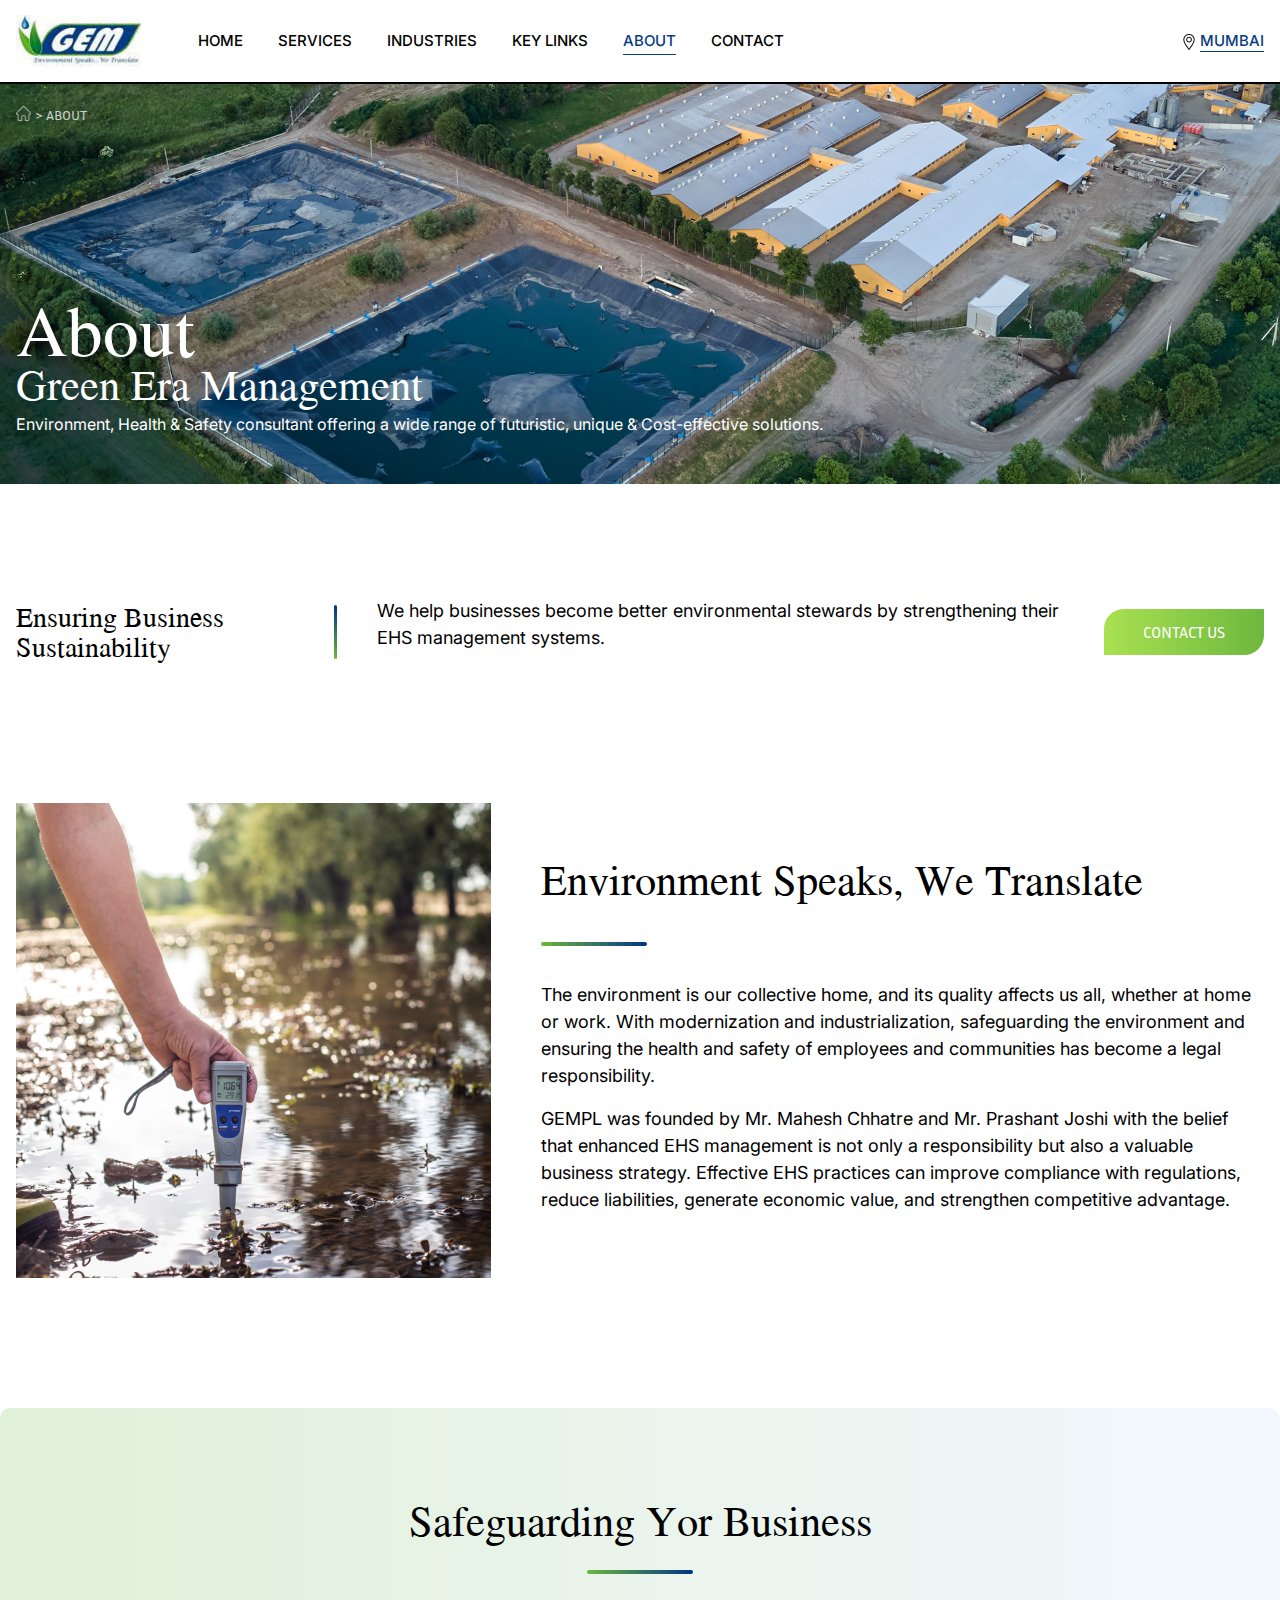
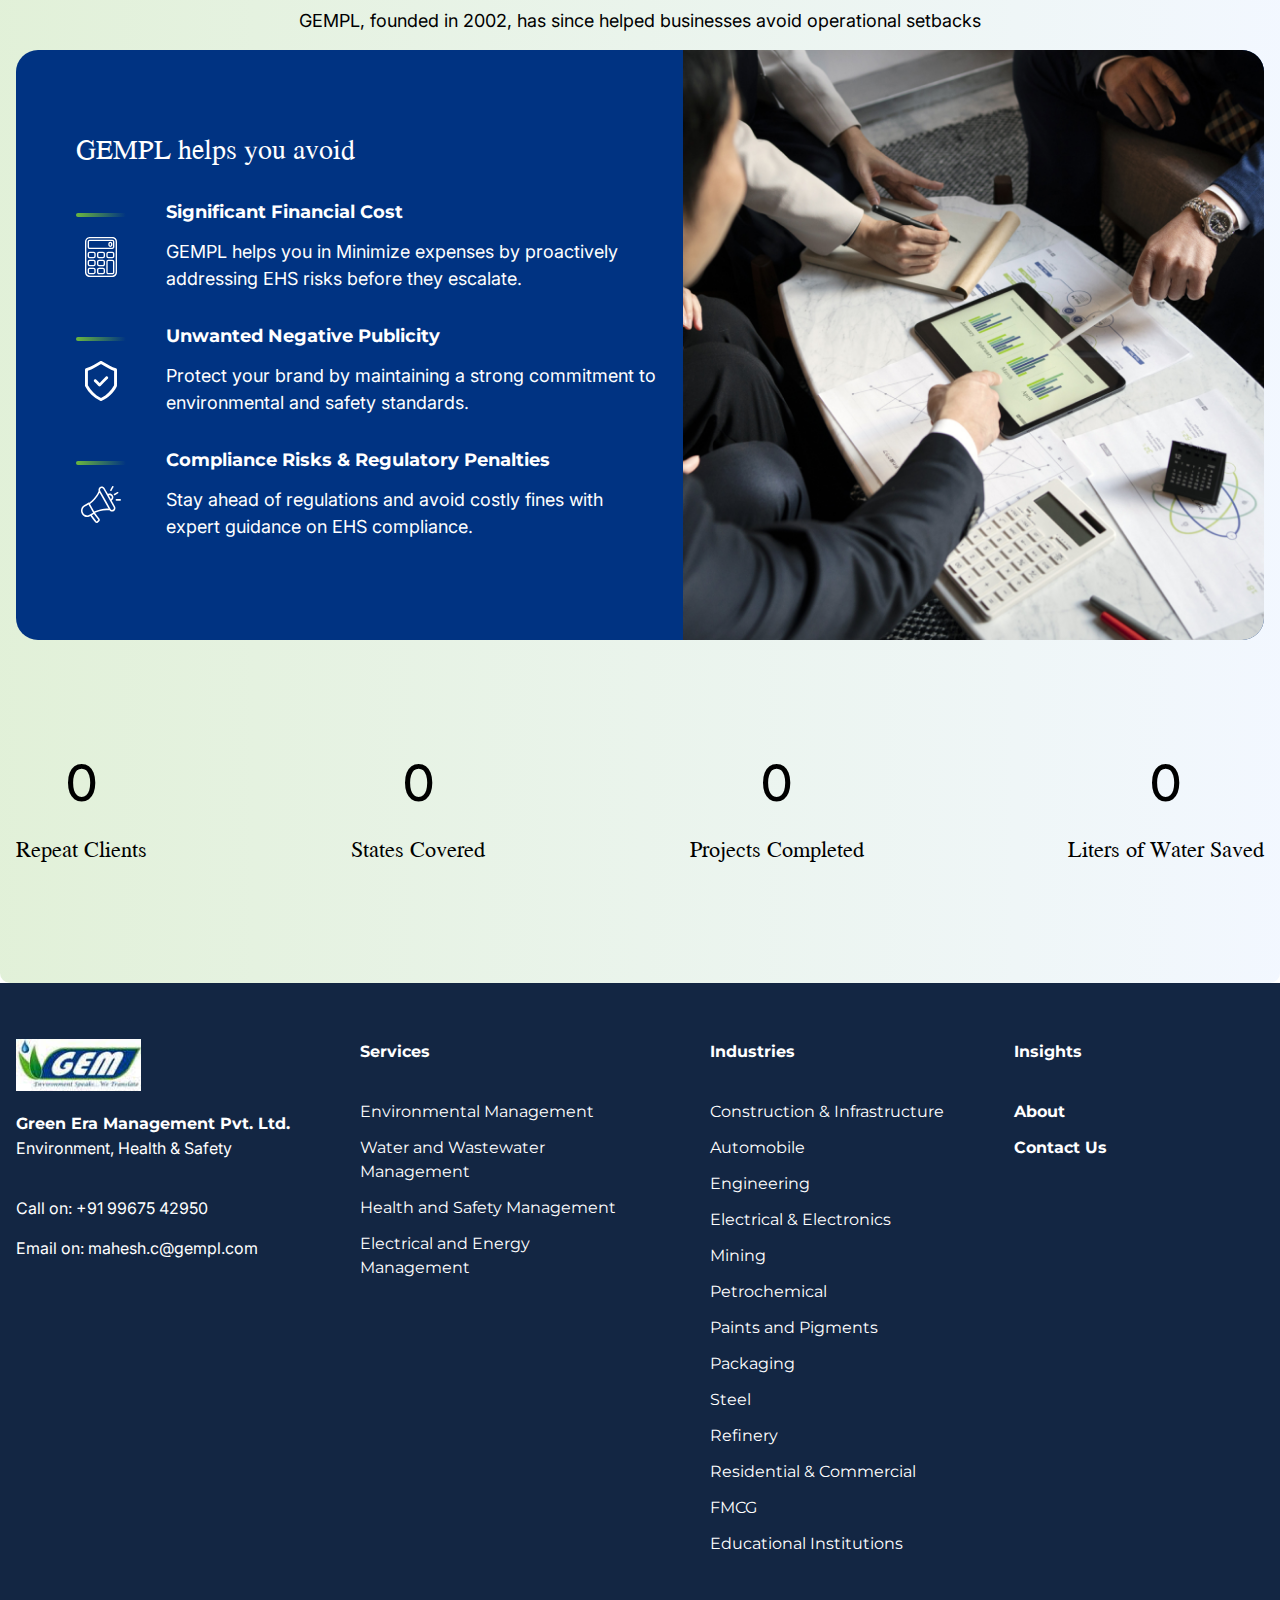
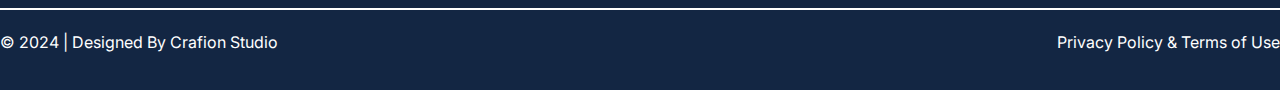
==== about.html @ e1273a6d "first commit" ====
<!DOCTYPE html>
<html lang="en">
<head>
    <meta name="google-site-verification" content="KJUlWPmfQprNJ_p4UR3BnIpyzFPjPbo4mHgj4eUk4xU" />
    <meta charset="UTF-8">
    <meta name="viewport" content="width=device-width, initial-scale=1.0">
    <title>About Us | GEM | Environment Speaks... We Translate</title>
    <link rel="icon" type="image/png" href="./img/favicon.png">
    <link rel="stylesheet" href="https://cdn.jsdelivr.net/npm/swiper@11/swiper-bundle.min.css"/>
    <link rel="preconnect" href="https://fonts.googleapis.com">
    <link rel="preconnect" href="https://fonts.gstatic.com" crossorigin>
    <link href="https://fonts.googleapis.com/css2?family=Inria+Sans:ital,wght@0,300;0,400;0,700;1,300;1,400;1,700&family=Inter:ital,opsz,wght@0,14..32,100..900;1,14..32,100..900&family=Jomolhari&display=swap" rel="stylesheet">
    <link rel="stylesheet" href="./css/main.css">
    <link rel="stylesheet" href="./css/about.css">
    <link rel="stylesheet" href="./components/css/header.css">
    <link rel="stylesheet" href="./components/css/footer.css">
    <script src="./js/header.js"></script>
    <script src="./js/footer.js"></script>
    
</head>
<body>
    <header></header>

    <main>
        <section class="banner-section">
            <div class="banner-container container">

                <div class="breadcrumbs">
                    <a href="/">
                        <div class="img-container">
                            <img src="./img/home (1) 1.svg" alt="">
                        </div>
                    </a>
                    <div>
                        <h3>> ABOUT</h3>
                    </div>
                </div>

                <div class="text-container">
                    <h1>About</h1>
                    <h2>Green Era Management</h2>
                    <p>Environment, Health & Safety consultant offering a wide range of futuristic, unique & Cost-effective solutions.</p>
                </div>
            </div>
        </section>

        <section class="ensuring-business-sustainability-section container">
            <h1>
                Ensuring Business Sustainability
            </h1>

            <div class="gradient-line-vertical"></div>

            <p>
                We help businesses become better environmental stewards by strengthening their EHS management systems.
            </p>

            <button class="btn">
                Contact Us
              </button>
        </section>

        <section class="environment-speaks-section">
            <div class="environment-speaks-container container">
                <div class="img-container">
                    <img src="./img/about-img.png" alt="">
                </div>

                <div class="text-container">
                    <h1>Environment Speaks, We Translate</h1>
                    <div class="gradient-line-horizontal"></div>
                    <div>
                        <p>The environment is our collective home, and its quality affects us all, whether at home or work. With modernization and industrialization, safeguarding the environment and ensuring the health and safety of employees and communities has become a legal responsibility.</p>
                    <p>GEMPL was founded by Mr. Mahesh Chhatre and Mr. Prashant Joshi with the belief that enhanced EHS management is not only a responsibility but also a valuable business strategy. Effective EHS practices can improve compliance with regulations, reduce liabilities, generate economic value, and strengthen competitive advantage.</p>
                    </div>
                </div>
            </div>
        </section>

        <section class="safeguarding-your-business-section">
            <div class="safeguarding-your-business-container container">
                <h1>Safeguarding Yor Business</h1>
                <div class="gradient-line-horizontal"></div>
                <p>GEMPL, founded in 2002, has since helped businesses avoid operational setbacks</p>

                <div class="inner-container">
                    <div class="left">
                        <h1>GEMPL helps you avoid</h1>

                        <ul>
                            <li>
                                <div class="icon-box">
                                    <div class="gradient-line-horizontal"></div>
                                    <div class="img-container">
                                        <img src="./img/calculator.svg" alt="">
                                    </div>
                                </div>

                                <div class="text-box">
                                    <p><b>Significant Financial Cost</b></p>
                                    <p>GEMPL helps you in Minimize expenses by proactively addressing EHS risks before they escalate.</p>
                                </div>
                            </li>

                            <li>
                                <div class="icon-box">
                                    <div class="gradient-line-horizontal"></div>
                                    <div class="img-container">
                                        <img src="./img/protection.svg" alt="">
                                    </div>
                                </div>

                                <div class="text-box">
                                    <p><b>Unwanted Negative Publicity</b></p>
                                    <p>Protect your brand by maintaining a strong commitment to environmental and safety standards.</p>
                                </div>
                            </li>

                            <li>
                                <div class="icon-box">
                                    <div class="gradient-line-horizontal"></div>
                                    <div class="img-container">
                                        <img src="./img/announcment.svg" alt="">
                                    </div>
                                </div>

                                <div class="text-box">
                                    <p><b>Compliance Risks & Regulatory Penalties</b></p>
                                    <p>Stay ahead of regulations and avoid costly fines with expert guidance on EHS compliance.</p>
                                </div>
                            </li>
                        </ul>
                    </div>

                    <div class="right">
                        <div class="img-container">
                            <img src="./img/why 1.png" alt="">
                        </div>
                    </div>
                </div>

                <div class="info-container">
                    <div class="info-box">
                        <p class="counter" data-target="75" data-suffix="+">0</p>
                        <h1>Repeat Clients</h1>
                    </div>
                
                    <div class="info-box">
                        <p class="counter" data-target="17" data-suffix="+">0</p>
                        <h1>States Covered</h1>
                    </div>
                
                    <div class="info-box">
                        <p class="counter" data-target="200" data-suffix="+">0</p>
                        <h1>Projects Completed</h1>
                    </div>
                
                    <div class="info-box">
                        <p class="counter" data-target="1.8" data-suffix="M+">0</p>
                        <h1>Liters of Water Saved</h1>
                    </div>
                </div>
                
                
            </div>
        </section>
    </main>

    <footer></footer>

    <script src="https://cdn.jsdelivr.net/npm/swiper@11/swiper-bundle.min.js"></script>
    <script src="./js/script.js"></script>
</body>
</html>
---- css/main.css ----
@charset "UTF-8";
@import url("https://fonts.googleapis.com/css2?family=Montserrat:ital,wght@0,100;0,200;0,300;0,400;0,500;0,600;0,700;0,800;0,900;1,100;1,200;1,300;1,400;1,500;1,600;1,700;1,800;1,900&family=Poppins:ital,wght@0,100;0,200;0,300;0,400;0,500;0,600;0,700;0,800;0,900;1,100;1,200;1,300;1,400;1,500;1,600;1,700;1,800;1,900&display=swap");
* {
  margin: 0;
  padding: 0;
  box-sizing: border-box;
  font-family: "Montserrat", sans-serif;
}

html, body {
  position: relative;
  width: 100%;
  height: 100%;
}

section {
  margin-bottom: 0px !important;
}

a {
  color: #132643;
  text-decoration: none;
}

.btn {
  width: -moz-fit-content;
  width: fit-content;
  cursor: pointer;
  background-image: linear-gradient(to right, #abe252, #abe252);
  color: #132643;
  outline: 0;
  border: 0;
  border-radius: 10px;
  padding: 10px 20px;
  font-family: "Montserrat", sans-serif;
  font-weight: 500;
}
.btn a {
  color: #fff;
}

h1 {
  font-family: "Jomolhari", serif !important;
  font-weight: 400 !important;
  font-style: normal !important;
  color: #fff;
}

h2 {
  font-family: "Jomolhari", serif !important;
  font-weight: 400 !important;
  font-style: normal !important;
  color: #fff;
}

h3 {
  font-family: "Inria Sans", sans-serif !important;
  font-weight: 400 !important;
  font-style: normal !important;
  color: #fff;
}

p {
  font-family: "Inter", sans-serif !important;
  font-optical-sizing: auto !important;
  font-style: normal !important;
}

.btn {
  background-image: linear-gradient(to right, #a9e151, #6db83f) !important; /* Gradient background */
  padding: 11px 20px !important;
  border: 0px transparent !important;
  border-radius: 20px 0px 20px 0px !important;
  color: #fff !important;
  font-family: "Inria Sans", sans-serif !important;
  font-weight: 400 !important;
  font-style: normal !important;
}

.btn-2 {
  background-image: linear-gradient(to right, #276BD4, #003382) !important; /* Gradient background */
  padding: 11px 20px !important;
  border: 0px transparent !important;
  border-radius: 20px 0px 20px 0px !important;
  color: #fff !important;
  font-family: "Inria Sans", sans-serif !important;
  font-weight: 400 !important;
  font-style: normal !important;
}

.btn-2-normal {
  background-image: linear-gradient(to right, #276BD4, #003382) !important; /* Gradient background */
  padding: 11px 20px !important;
  border: 0px transparent !important;
  color: #fff !important;
  font-family: "Inria Sans", sans-serif !important;
  font-weight: 400 !important;
  font-style: normal !important;
}

.gradient-line-vertical {
  width: 5px;
  height: 54px;
  background-image: linear-gradient(to top, #6CB73E, #003382); /* Gradient background */
  border-radius: 70px;
}

.gradient-line-horizontal {
  width: 106px;
  height: 4px !important;
  background-image: linear-gradient(to right, #6CB73E, #003382) !important; /* Gradient background */
  border-radius: 70px;
}

:root {
  --bs-blue: #009ef6;
  --bs-indigo: #6610f2;
  --bs-purple: #6f42c1;
  --bs-pink: #d63384;
  --bs-red: #dc3545;
  --bs-orange: #fd7e14;
  --bs-yellow: #ffc107;
  --bs-green: #198754;
  --bs-teal: #20c997;
  --bs-cyan: #0dcaf0;
  --bs-gray: #7e8299;
  --bs-gray-dark: #3f4254;
  --bs-gray-100: #f5f8fa;
  --bs-gray-200: #eff2f5;
  --bs-gray-300: #e4e6ef;
  --bs-gray-400: #b5b5c3;
  --bs-gray-500: #a1a5b7;
  --bs-gray-600: #7e8299;
  --bs-gray-700: #5e6278;
  --bs-gray-800: #3f4254;
  --bs-gray-900: #181c32;
  --bs-white: #ffffff;
  --bs-light: #f5f8fa;
  --bs-primary: #009ef7;
  --bs-secondary: #e4e6ef;
  --bs-success: #50cd89;
  --bs-info: #7239ea;
  --bs-warning: #ffc700;
  --bs-danger: #f1416c;
  --bs-dark: #181c32;
  --bs-white-rgb: 255, 255, 255;
  --bs-light-rgb: 245, 248, 250;
  --bs-primary-rgb: 0, 158, 247;
  --bs-secondary-rgb: 228, 230, 239;
  --bs-success-rgb: 80, 205, 137;
  --bs-info-rgb: 114, 57, 234;
  --bs-warning-rgb: 255, 199, 0;
  --bs-danger-rgb: 241, 65, 108;
  --bs-dark-rgb: 24, 28, 50;
  --bs-white-rgb: 255, 255, 255;
  --bs-black-rgb: 0, 0, 0;
  --bs-body-color-rgb: 24, 28, 50;
  --bs-body-bg-rgb: 255, 255, 255;
  --bs-font-sans-serif: Monseraat, sans-serif;
  --bs-font-monospace: Poppins, sans-serif;
  --bs-gradient: linear-gradient(
      180deg,
      rgba(255, 255, 255, 0.15),
      rgba(255, 255, 255, 0)
  );
  --bs-body-font-size: 1rem;
  --bs-body-font-weight: 400;
  --bs-body-line-height: 1.5;
  --bs-body-color: #090909;
  --bs-body-bg: #ffffff;
}

*,
*::before,
*::after {
  box-sizing: border-box;
}

pre {
  font-family: var(--bs-font-monospace);
}

body {
  margin: 0;
  font-family: var(--bs-font-sans-serif);
  font-size: var(--bs-body-font-size);
  font-weight: var(--bs-body-font-weight);
  line-height: var(--bs-body-line-height);
  color: var(--bs-body-color);
  text-align: var(--bs-body-text-align);
  background-color: var(--bs-body-bg);
  -webkit-text-size-adjust: 100%;
  -webkit-tap-highlight-color: rgba(0, 0, 0, 0);
}
@media screen and (max-width: 700px) {
  body {
    font-size: 0.8rem;
  }
}

@media screen and (max-width: 700px) {
  p {
    font-size: 0.8rem;
  }
}

hr {
  margin: 1rem 0;
  color: inherit;
  background-color: currentColor;
  border: 0;
  opacity: 0.25;
}

hr:not([size]) {
  height: 1px;
}

ol,
ul,
dl {
  margin-top: 0;
  margin-bottom: 0rem;
}

ol ol,
ul ul,
ol ul,
ul ol {
  margin-bottom: 0;
}

.m-0 {
  margin: 0vw !important;
}

@media screen and (max-width: 700px) {
  .m-0 {
    margin: 0vw !important;
  }
}
.m-5 {
  margin: 0.26042vw !important;
}

@media screen and (max-width: 700px) {
  .m-5 {
    margin: 0.625vw !important;
  }
}
.m-10 {
  margin: 0.52083vw !important;
}

@media screen and (max-width: 700px) {
  .m-10 {
    margin: 1.25vw !important;
  }
}
.m-15 {
  margin: 0.78125vw !important;
}

@media screen and (max-width: 700px) {
  .m-15 {
    margin: 1.875vw !important;
  }
}
.m-20 {
  margin: 1.04167vw !important;
}

@media screen and (max-width: 700px) {
  .m-20 {
    margin: 2.5vw !important;
  }
}
.m-25 {
  margin: 1.30208vw !important;
}

@media screen and (max-width: 700px) {
  .m-25 {
    margin: 3.125vw !important;
  }
}
.mt-0 {
  margin-top: 0vw !important;
}

@media screen and (max-width: 700px) {
  .mt-0 {
    margin-top: 0vw !important;
  }
}
.mt-5 {
  margin-top: 0.26042vw !important;
}

@media screen and (max-width: 700px) {
  .mt-5 {
    margin-top: 0.625vw !important;
  }
}
.mt-10 {
  margin-top: 0.52083vw !important;
}

@media screen and (max-width: 700px) {
  .mt-10 {
    margin-top: 1.25vw !important;
  }
}
.mt-15 {
  margin-top: 0.78125vw !important;
}

@media screen and (max-width: 700px) {
  .mt-15 {
    margin-top: 1.875vw !important;
  }
}
.mt-20 {
  margin-top: 1.04167vw !important;
}

@media screen and (max-width: 700px) {
  .mt-20 {
    margin-top: 2.5vw !important;
  }
}
.mt-25 {
  margin-top: 1.30208vw !important;
}

@media screen and (max-width: 700px) {
  .mt-25 {
    margin-top: 3.125vw !important;
  }
}
.mb-0 {
  margin-bottom: 0vw !important;
}

@media screen and (max-width: 700px) {
  .mb-0 {
    margin-bottom: 0vw !important;
  }
}
.mb-5 {
  margin-bottom: 0.26042vw !important;
}

@media screen and (max-width: 700px) {
  .mb-5 {
    margin-bottom: 0.625vw !important;
  }
}
.mb-10 {
  margin-bottom: 0.52083vw !important;
}

@media screen and (max-width: 700px) {
  .mb-10 {
    margin-bottom: 1.25vw !important;
  }
}
.mb-15 {
  margin-bottom: 0.78125vw !important;
}

@media screen and (max-width: 700px) {
  .mb-15 {
    margin-bottom: 1.875vw !important;
  }
}
.mb-20 {
  margin-bottom: 1.04167vw !important;
}

@media screen and (max-width: 700px) {
  .mb-20 {
    margin-bottom: 2.5vw !important;
  }
}
.mb-25 {
  margin-bottom: 1.30208vw !important;
}

@media screen and (max-width: 700px) {
  .mb-25 {
    margin-bottom: 3.125vw !important;
  }
}
.mr-0 {
  margin-right: 0vw !important;
}

@media screen and (max-width: 700px) {
  .mr-0 {
    margin-right: 0vw !important;
  }
}
.mr-5 {
  margin-right: 0.26042vw !important;
}

@media screen and (max-width: 700px) {
  .mr-5 {
    margin-right: 0.625vw !important;
  }
}
.mr-10 {
  margin-right: 0.52083vw !important;
}

@media screen and (max-width: 700px) {
  .mr-10 {
    margin-right: 1.25vw !important;
  }
}
.mr-15 {
  margin-right: 0.78125vw !important;
}

@media screen and (max-width: 700px) {
  .mr-15 {
    margin-right: 1.875vw !important;
  }
}
.mr-20 {
  margin-right: 1.04167vw !important;
}

@media screen and (max-width: 700px) {
  .mr-20 {
    margin-right: 2.5vw !important;
  }
}
.mr-25 {
  margin-right: 1.30208vw !important;
}

@media screen and (max-width: 700px) {
  .mr-25 {
    margin-right: 3.125vw !important;
  }
}
.ml-0 {
  margin-left: 0vw !important;
}

@media screen and (max-width: 700px) {
  .ml-0 {
    margin-left: 0vw !important;
  }
}
.ml-5 {
  margin-left: 0.26042vw !important;
}

@media screen and (max-width: 700px) {
  .ml-5 {
    margin-left: 0.625vw !important;
  }
}
.ml-10 {
  margin-left: 0.52083vw !important;
}

@media screen and (max-width: 700px) {
  .ml-10 {
    margin-left: 1.25vw !important;
  }
}
.ml-15 {
  margin-left: 0.78125vw !important;
}

@media screen and (max-width: 700px) {
  .ml-15 {
    margin-left: 1.875vw !important;
  }
}
.ml-20 {
  margin-left: 1.04167vw !important;
}

@media screen and (max-width: 700px) {
  .ml-20 {
    margin-left: 2.5vw !important;
  }
}
.ml-25 {
  margin-left: 1.30208vw !important;
}

@media screen and (max-width: 700px) {
  .ml-25 {
    margin-left: 3.125vw !important;
  }
}
.mx-0 {
  margin: 0vw 0vw !important;
}

@media screen and (max-width: 700px) {
  .mx-0 {
    margin: 0vw 0vw !important;
  }
}
.mx-5 {
  margin: 0 0.26042vw !important;
}

@media screen and (max-width: 700px) {
  .mx-5 {
    margin: 0vw 0.625vw !important;
  }
}
.mx-10 {
  margin: 0vw 0.52083vw !important;
}

@media screen and (max-width: 700px) {
  .mx-10 {
    margin: 0vw 1.25vw !important;
  }
}
.mx-15 {
  margin: 0vw 0.78125vw !important;
}

@media screen and (max-width: 700px) {
  .mx-15 {
    margin: 0vw 1.875vw !important;
  }
}
.mx-20 {
  margin: 0vw 1.04167vw !important;
}

@media screen and (max-width: 700px) {
  .mx-20 {
    margin: 0vw 2.5vw !important;
  }
}
.mx-25 {
  margin: 0vw 1.30208vw !important;
}

@media screen and (max-width: 700px) {
  .mx-25 {
    margin: 0vw 3.125vw !important;
  }
}
.my-0 {
  margin: 0vw 0vw !important;
}

@media screen and (max-width: 700px) {
  .my-0 {
    margin: 0vw 0vw !important;
  }
}
.my-5 {
  margin: 0.26042vw 0vw !important;
}

@media screen and (max-width: 700px) {
  .my-5 {
    margin: 0.625vw 0vw !important;
  }
}
.my-10 {
  margin: 0.52083vw 0vw !important;
}

@media screen and (max-width: 700px) {
  .my-10 {
    margin: 1.25vw 0vw !important;
  }
}
.my-15 {
  margin: 0.78125vw 0vw !important;
}

@media screen and (max-width: 700px) {
  .my-15 {
    margin: 1.875vw 0vw !important;
  }
}
.my-20 {
  margin: 1.04167vw 0vw !important;
}

@media screen and (max-width: 700px) {
  .my-20 {
    margin: 2.5vw 0vw !important;
  }
}
.my-25 {
  margin: 1.30208vw 0vw !important;
}

@media screen and (max-width: 700px) {
  .my-25 {
    margin: 3.125vw 0vw !important;
  }
}
.p-0 {
  padding: 0vw !important;
}

@media screen and (max-width: 700px) {
  .p-0 {
    padding: 0vw !important;
  }
}
.p-5 {
  padding: 0.26042vw !important;
}

@media screen and (max-width: 700px) {
  .p-5 {
    padding: 0.625vw !important;
  }
}
.p-10 {
  padding: 0.52083vw !important;
}

@media screen and (max-width: 700px) {
  .p-10 {
    padding: 1.25vw !important;
  }
}
.p-15 {
  padding: 0.78125vw !important;
}

@media screen and (max-width: 700px) {
  .p-15 {
    padding: 1.875vw !important;
  }
}
.p-20 {
  padding: 1.04167vw !important;
}

@media screen and (max-width: 700px) {
  .p-20 {
    padding: 2.5vw !important;
  }
}
.p-25 {
  padding: 1.30208vw !important;
}

@media screen and (max-width: 700px) {
  .p-25 {
    padding: 3.125vw !important;
  }
}
.pt-0 {
  padding-top: 0vw !important;
}

@media screen and (max-width: 700px) {
  .pt-0 {
    padding-top: 0vw !important;
  }
}
.pt-5 {
  padding-top: 0.26042vw !important;
}

@media screen and (max-width: 700px) {
  .pt-5 {
    padding-top: 0.625vw !important;
  }
}
.pt-10 {
  padding-top: 0.52083vw !important;
}

@media screen and (max-width: 700px) {
  .pt-10 {
    padding-top: 1.25vw !important;
  }
}
.pt-15 {
  padding-top: 0.78125vw !important;
}

@media screen and (max-width: 700px) {
  .pt-15 {
    padding-top: 1.875vw !important;
  }
}
.pt-20 {
  padding-top: 1.04167vw !important;
}

@media screen and (max-width: 700px) {
  .pt-20 {
    padding-top: 2.5vw !important;
  }
}
.pt-25 {
  padding-top: 1.30208vw !important;
}

@media screen and (max-width: 700px) {
  .pt-25 {
    padding-top: 3.125vw !important;
  }
}
.pb-0 {
  padding-bottom: 0vw !important;
}

@media screen and (max-width: 700px) {
  .pb-0 {
    padding-bottom: 0vw !important;
  }
}
.pb-5 {
  padding-bottom: 0.26042vw !important;
}

@media screen and (max-width: 700px) {
  .pb-5 {
    padding-bottom: 0.625vw !important;
  }
}
.pb-10 {
  padding-bottom: 0.52083vw !important;
}

@media screen and (max-width: 700px) {
  .pb-10 {
    padding-bottom: 1.25vw !important;
  }
}
.pb-15 {
  padding-bottom: 0.78125vw !important;
}

@media screen and (max-width: 700px) {
  .pb-15 {
    padding-bottom: 1.875vw !important;
  }
}
.pb-20 {
  padding-bottom: 1.04167vw !important;
}

@media screen and (max-width: 700px) {
  .pb-20 {
    padding-bottom: 2.5vw !important;
  }
}
.pb-25 {
  padding-bottom: 1.30208vw !important;
}

@media screen and (max-width: 700px) {
  .pb-25 {
    padding-bottom: 3.125vw !important;
  }
}
.pr-0 {
  padding-right: 0vw !important;
}

@media screen and (max-width: 700px) {
  .pr-0 {
    padding-right: 0vw !important;
  }
}
.pr-5 {
  padding-right: 0.26042vw !important;
}

@media screen and (max-width: 700px) {
  .pr-5 {
    padding-right: 0.625vw !important;
  }
}
.pr-10 {
  padding-right: 0.52083vw !important;
}

@media screen and (max-width: 700px) {
  .pr-10 {
    padding-right: 1.25vw !important;
  }
}
.pr-15 {
  padding-right: 0.78125vw !important;
}

@media screen and (max-width: 700px) {
  .pr-15 {
    padding-right: 1.875vw !important;
  }
}
.pr-20 {
  padding-right: 1.04167vw !important;
}

@media screen and (max-width: 700px) {
  .pr-20 {
    padding-right: 2.5vw !important;
  }
}
.pr-25 {
  padding-right: 1.30208vw !important;
}

@media screen and (max-width: 700px) {
  .pr-25 {
    padding-right: 3.125vw !important;
  }
}
.pl-0 {
  padding-left: 0vw !important;
}

@media screen and (max-width: 700px) {
  .pl-0 {
    padding-left: 0vw !important;
  }
}
.pl-5 {
  padding-left: 0.26042vw !important;
}

@media screen and (max-width: 700px) {
  .pl-5 {
    padding-left: 0.625vw !important;
  }
}
.pl-10 {
  padding-left: 0.52083vw !important;
}

@media screen and (max-width: 700px) {
  .pl-10 {
    padding-left: 1.25vw !important;
  }
}
.pl-15 {
  padding-left: 0.78125vw !important;
}

@media screen and (max-width: 700px) {
  .pl-15 {
    padding-left: 1.875vw !important;
  }
}
.pl-20 {
  padding-left: 1.04167vw !important;
}

@media screen and (max-width: 700px) {
  .pl-20 {
    padding-left: 2.5vw !important;
  }
}
.pl-25 {
  padding-left: 1.30208vw !important;
}

@media screen and (max-width: 700px) {
  .pl-25 {
    padding-left: 3.125vw !important;
  }
}
.px-0 {
  padding: 0vw 0vw !important;
}

@media screen and (max-width: 700px) {
  .px-0 {
    padding: 0vw 0vw !important;
  }
}
.px-5 {
  padding: 0vw 0.26042vw !important;
}

@media screen and (max-width: 700px) {
  .px-5 {
    padding: 0vw 0.625vw !important;
  }
}
.px-10 {
  padding: 0vw 0.52083vw !important;
}

@media screen and (max-width: 700px) {
  .px-10 {
    padding: 0vw 1.25vw !important;
  }
}
.px-15 {
  padding: 0vw 0.78125vw !important;
}

@media screen and (max-width: 700px) {
  .px-15 {
    padding: 0vw 1.875vw !important;
  }
}
.px-20 {
  padding: 0vw 1.04167vw !important;
}

@media screen and (max-width: 700px) {
  .px-20 {
    padding: 0vw 2.5vw !important;
  }
}
.px-25 {
  padding: 0vw 1.30208vw !important;
}

@media screen and (max-width: 700px) {
  .px-25 {
    padding: 0vw 3.125vw !important;
  }
}
.py-0 {
  padding: 0vw 0vw !important;
}

@media screen and (max-width: 700px) {
  .py-0 {
    padding: 0vw 0vw !important;
  }
}
.py-5 {
  padding: 0.26042vw 0vw !important;
}

@media screen and (max-width: 700px) {
  .py-5 {
    padding: 0.625vw 0vw !important;
  }
}
.py-10 {
  padding: 0.52083vw 0vw !important;
}

@media screen and (max-width: 700px) {
  .py-10 {
    padding: 1.25vw 0vw !important;
  }
}
.py-15 {
  padding: 0.78125vw 0vw !important;
}

@media screen and (max-width: 700px) {
  .py-15 {
    padding: 1.875vw 0vw !important;
  }
}
.py-20 {
  padding: 1.04167vw 0vw !important;
}

@media screen and (max-width: 700px) {
  .py-20 {
    padding: 2.5vw 0vw !important;
  }
}
.py-25 {
  padding: 1.30208vw 0vw !important;
}

@media screen and (max-width: 700px) {
  .py-25 {
    padding: 3.125vw 0vw !important;
  }
}
.text-bold {
  font-weight: bold;
}

h6,
.h6,
h5,
.h5,
h4,
.h4,
h3,
.h3,
h2,
.h2,
h1,
.h1 {
  font-family: "Poppins", sans-serif;
}

h1,
.h1 {
  font-family: "Poppins", sans-serif;
  font-weight: 700;
  font-size: 4.833rem;
  line-height: 80px;
}

h2,
.h2 {
  font-family: "Poppins", sans-serif;
  font-weight: 700;
  font-size: 2rem;
  line-height: 45px;
}
@media screen and (max-width: 499px) {
  h2,
  .h2 {
    font-size: 1.2rem;
    line-height: 40px;
  }
}

h3,
.h3 {
  font-size: calc(1.26rem + 0.12vw);
}

@media (min-width: 1200px) {
  h3,
  .h3 {
    font-size: 1.35rem;
  }
}
@media (max-width: 700px) {
  .rellax {
    transform: translate3d(0, 0, 0) !important;
  }
}
h4,
.h4 {
  font-size: 1.25rem;
}

h5,
.h5 {
  font-size: 1.15rem;
}

h6,
.h6 {
  font-size: 1.075rem;
}

a {
  text-decoration: none !important;
  color: black;
  cursor: pointer;
}

p {
  margin-top: 0;
  margin-bottom: 1rem;
}

th {
  text-align: inherit;
  text-align: -webkit-match-parent;
}

thead,
tbody,
tfoot,
tr,
td,
th {
  border-color: inherit;
  border-style: solid;
  border-width: 0;
}

label {
  display: inline-block;
}

.form-style-1 tr {
  display: flex;
  flex-direction: column;
  justify-content: flex-start;
  margin-top: 1.5625vw;
}

.form-style-1 tr th label {
  float: left;
}

.form-style-1 tr td input {
  margin-top: 0.26042vw;
  font-family: "Poppins", sans-serif;
  background-color: #f8f4f4;
  padding: 0.26042vw 0.26042vw;
  border: none;
  border-bottom: 0.05208vw solid black;
  outline: none;
}

.errorlist {
  list-style: none;
  color: red;
}

input,
button,
select,
optgroup,
textarea {
  margin: 0;
  font-family: inherit;
  font-size: inherit;
  line-height: inherit;
}

select {
  padding: 6.4px 6px;
  border-radius: 5px;
  background: white;
  border: 1px solid #d6d6d6;
}

textarea {
  resize: vertical;
}

fieldset {
  min-width: 0;
  padding: 0;
  margin: 0;
  border: 0;
}

legend {
  float: left;
  width: 100%;
  padding: 0;
  margin-bottom: 0.5rem;
  font-size: calc(1.275rem + 0.3vw);
  line-height: inherit;
}

@media (min-width: 1200px) {
  legend {
    font-size: 1.5rem;
  }
}
legend + * {
  clear: left;
}

.display-1 {
  font-size: calc(1.625rem + 4.5vw);
  font-weight: 600;
  line-height: 1.2;
}

@media (min-width: 1200px) {
  .display-1 {
    font-size: 5rem;
  }
}
.display-2 {
  font-size: calc(1.575rem + 3.9vw);
  font-weight: 600;
  line-height: 1.2;
}

@media (min-width: 1200px) {
  .display-2 {
    font-size: 4.5rem;
  }
}
.display-3 {
  font-size: calc(1.525rem + 3.3vw);
  font-weight: 600;
  line-height: 1.2;
}

@media (min-width: 1200px) {
  .display-3 {
    font-size: 4rem;
  }
}
.display-4 {
  font-size: calc(1.475rem + 2.7vw);
  font-weight: 600;
  line-height: 1.2;
}

@media (min-width: 1200px) {
  .display-4 {
    font-size: 3.5rem;
  }
}
.display-5 {
  font-size: calc(1.425rem + 2.1vw);
  font-weight: 600;
  line-height: 1.2;
}

@media (min-width: 1200px) {
  .display-5 {
    font-size: 3rem;
  }
}
.display-6 {
  font-size: calc(1.375rem + 1.5vw);
  font-weight: 600;
  line-height: 1.2;
}

@media (min-width: 1200px) {
  .display-6 {
    font-size: 2.5rem;
  }
}
.list-unstyled {
  padding-left: 0;
  list-style: none;
}

.list-inline {
  padding-left: 0;
  list-style: none;
}

.list-inline-item {
  display: inline-block;
}

.list-inline-item:not(:last-child) {
  margin-right: 0.5rem;
}

.initialism {
  font-size: 0.875em;
  text-transform: uppercase;
}

.blockquote {
  margin-bottom: 1rem;
  font-size: 1.25rem;
}

.blockquote > :last-child {
  margin-bottom: 0;
}

.blockquote-footer {
  margin-top: -1rem;
  margin-bottom: 1rem;
  font-size: 0.875em;
  color: #7e8299;
}

.blockquote-footer::before {
  content: "— ";
}

.img-fluid {
  max-width: 100%;
  height: auto;
}

.img-thumbnail {
  padding: 0.25rem;
  background-color: #ffffff;
  border: 1px solid #e4e6ef;
  border-radius: 0.475rem;
  box-shadow: 0 0.1rem 1rem 0.25rem rgba(0, 0, 0, 0.05);
  max-width: 100%;
  height: auto;
}

.figure {
  display: inline-block;
}

.figure-img {
  margin-bottom: 0.5rem;
  line-height: 1;
}

.figure-caption {
  font-size: 0.875em;
  color: #7e8299;
}

.initialism {
  font-size: 0.875em;
  text-transform: uppercase;
}

.blockquote {
  margin-bottom: 1rem;
  font-size: 1.25rem;
}

.blockquote > :last-child {
  margin-bottom: 0;
}

.blockquote-footer {
  margin-top: -1rem;
  margin-bottom: 1rem;
  font-size: 0.875em;
  color: #7e8299;
}

.blockquote-footer::before {
  content: "— ";
}

.img-fluid {
  max-width: 100%;
  height: auto;
}

.img-thumbnail {
  padding: 0.25rem;
  background-color: #ffffff;
  border: 1px solid #e4e6ef;
  border-radius: 0.475rem;
  box-shadow: 0 0.1rem 1rem 0.25rem rgba(0, 0, 0, 0.05);
  max-width: 100%;
  height: auto;
}

.figure {
  display: inline-block;
}

.figure-img {
  margin-bottom: 0.5rem;
  line-height: 1;
}

.figure-caption {
  font-size: 0.875em;
  color: #7e8299;
}

.container,
.container-fluid,
.container-xxl,
.container-xl,
.container-lg,
.container-md,
.container-sm {
  width: 100%;
  padding-right: var(--bs-gutter-x, 1rem);
  padding-left: var(--bs-gutter-x, 1rem);
  margin-right: auto;
  margin-left: auto;
}

@media (min-width: 576px) {
  .container-sm,
  .container {
    max-width: 740px;
  }
}
@media (min-width: 768px) {
  .container-md,
  .container-sm,
  .container {
    max-width: 980px;
  }
}
@media (min-width: 992px) {
  .container-lg,
  .container-md,
  .container-sm,
  .container {
    max-width: 1100px;
  }
}
@media (min-width: 1200px) {
  .container-xl,
  .container-lg,
  .container-md,
  .container-sm,
  .container {
    max-width: 1345px;
  }
}
@media (min-width: 1400px) {
  .container-xxl,
  .container-xl,
  .container-lg,
  .container-md,
  .container-sm,
  .container {
    max-width: 1345px;
  }
}
.row {
  --bs-gutter-x: 1rem;
  --bs-gutter-y: 0;
  display: flex;
  flex-wrap: wrap;
  margin-top: calc(-1 * var(--bs-gutter-y));
  margin-right: calc(-0.5 * var(--bs-gutter-x));
  margin-left: calc(-0.5 * var(--bs-gutter-x));
}

.row > * {
  flex-shrink: 0;
  width: 100%;
  max-width: 100%;
  padding-right: calc(var(--bs-gutter-x) * 0.5);
  padding-left: calc(var(--bs-gutter-x) * 0.5);
  margin-top: var(--bs-gutter-y);
}

.row-cols-auto > * {
  flex: 0 0 auto;
  width: auto;
}

.row-cols-1 > * {
  flex: 0 0 auto;
  width: 100%;
}

.row-cols-2 > * {
  flex: 0 0 auto;
  width: 50%;
}

.row-cols-3 > * {
  flex: 0 0 auto;
  width: 33.3333333333%;
}

.row-cols-4 > * {
  flex: 0 0 auto;
  width: 25%;
}

.row-cols-5 > * {
  flex: 0 0 auto;
  width: 20%;
}

.row-cols-6 > * {
  flex: 0 0 auto;
  width: 16.6666666667%;
}

.col {
  flex: 1 0 0%;
}

.col-auto {
  flex: 0 0 auto;
  width: auto;
}

.col-1 {
  flex: 0 0 auto;
  width: 8.33333333%;
}

.col-2 {
  flex: 0 0 auto;
  width: 16.66666667%;
}

.col-3 {
  flex: 0 0 auto;
  width: 25%;
}

.col-4 {
  flex: 0 0 auto;
  width: 33.33333333%;
}

.col-5 {
  flex: 0 0 auto;
  width: 41.66666667%;
}

.col-6 {
  flex: 0 0 auto;
  width: 50%;
}

.col-7 {
  flex: 0 0 auto;
  width: 58.33333333%;
}

.col-8 {
  flex: 0 0 auto;
  width: 66.66666667%;
}

.col-9 {
  flex: 0 0 auto;
  width: 75%;
}

.col-10 {
  flex: 0 0 auto;
  width: 83.33333333%;
}

.col-11 {
  flex: 0 0 auto;
  width: 91.66666667%;
}

.col-12 {
  flex: 0 0 auto;
  width: 100%;
}

.offset-1 {
  margin-left: 8.33333333%;
}

.offset-2 {
  margin-left: 16.66666667%;
}

.offset-3 {
  margin-left: 25%;
}

.offset-4 {
  margin-left: 33.33333333%;
}

.offset-5 {
  margin-left: 41.66666667%;
}

.offset-6 {
  margin-left: 50%;
}

.offset-7 {
  margin-left: 58.33333333%;
}

.offset-8 {
  margin-left: 66.66666667%;
}

.offset-9 {
  margin-left: 75%;
}

.offset-10 {
  margin-left: 83.33333333%;
}

.offset-11 {
  margin-left: 91.66666667%;
}

.text-primary {
  color: #cc1d21;
}

.black-border {
  border: 2px solid black;
  border-radius: 15px;
}

.cursor {
  pointer-events: none;
}

.cursor .cursor__ball--small {
  fill: red;
  top: -4px;
  right: -6px;
}

.cursor__ball {
  position: fixed;
  top: 0;
  left: 0;
  z-index: 1000;
  stroke: black;
}

@media screen and (max-width: 750px) {
  .cursor {
    display: none;
  }
}

/* The container */
@supports (-webkit-appearance: none) or (-moz-appearance: none) {
  input[type=checkbox],
  input[type=radio] {
    --active: #6E936D;
    --active-inner: #fff;
    --border: #E3E3E3;
    --border-hover: #3267e3;
    --background: #fff;
    --disabled: #f6f8ff;
    --disabled-inner: #a6b9ff;
    -webkit-appearance: none;
    -moz-appearance: none;
    height: 21px;
    outline: none;
    display: inline-block;
    vertical-align: top;
    position: relative;
    margin: 0;
    margin-right: 10px;
    cursor: pointer;
    border: 1px solid var(--bc, var(--border));
    background: var(--b, var(--background));
    transition: background 0.3s, border-color 0.3s, box-shadow 0.2s;
  }
  input[type=checkbox]:after,
  input[type=radio]:after {
    content: "";
    display: block;
    left: 0;
    top: 0;
    position: absolute;
    transition: transform var(--d-t, 0.3s) var(--d-t-e, ease), opacity var(--d-o, 0.2s);
  }
  input[type=checkbox]:checked,
  input[type=radio]:checked {
    --b: var(--active);
    --bc: var(--active);
    --d-o: 0.3s;
    --d-t: 0.6s;
    --d-t-e: cubic-bezier(0.2, 0.85, 0.32, 1.2);
  }
  input[type=checkbox]:disabled,
  input[type=radio]:disabled {
    --b: var(--disabled);
    cursor: not-allowed;
    opacity: 0.9;
  }
  input[type=checkbox]:disabled:checked,
  input[type=radio]:disabled:checked {
    --b: var(--disabled-inner);
    --bc: var(--border);
  }
  input[type=checkbox]:disabled + label,
  input[type=radio]:disabled + label {
    cursor: not-allowed;
  }
  input[type=checkbox]:focus,
  input[type=radio]:focus {
    box-shadow: 0 0 0 var(--focus);
  }
  input[type=checkbox]:not(.switch),
  input[type=radio]:not(.switch) {
    width: 21px;
  }
  input[type=checkbox]:not(.switch):after,
  input[type=radio]:not(.switch):after {
    opacity: var(--o, 0);
  }
  input[type=checkbox]:not(.switch):checked,
  input[type=radio]:not(.switch):checked {
    --o: 1;
  }
  input[type=checkbox] + label,
  input[type=radio] + label {
    line-height: 21px;
    display: inline-block;
    vertical-align: top;
    cursor: pointer;
    margin-left: 4px;
  }
  input[type=checkbox]:not(.switch) {
    border-radius: 5px;
  }
  input[type=checkbox]:not(.switch):after {
    width: 5px;
    height: 9px;
    border: 2px solid var(--active-inner);
    border-top: 0;
    border-left: 0;
    left: 7px;
    top: 4px;
    transform: rotate(var(--r, 20deg));
  }
  input[type=checkbox]:not(.switch):checked {
    --r: 43deg;
  }
  input[type=checkbox].switch {
    width: 38px;
    border-radius: 1px;
  }
  input[type=checkbox].switch:after {
    left: 2px;
    top: 2px;
    border-radius: 50%;
    width: 15px;
    height: 15px;
    background: var(--ab, var(--border));
    transform: translateX(var(--x, 0));
  }
  input[type=checkbox].switch:checked {
    --ab: var(--active-inner);
    --x: 17px;
  }
  input[type=checkbox].switch:disabled:not(:checked):after {
    opacity: 0.6;
  }
  input[type=radio] {
    border-radius: 50%;
  }
  input[type=radio]:after {
    top: 0px;
    bottom: 0px;
    left: 0px;
    right: 0px;
    border-radius: 50%;
    background: var(--active-inner);
    opacity: 0;
    transform: scale(var(--s, 0.7));
  }
  input[type=radio]:checked {
    --s: 0.5;
  }
}
.text-eng {
  text-align: right;
}

.recommendation-container {
  position: relative;
  width: 100%;
}
.recommendation-container .recommendation-group {
  background-color: white;
  border: 2px solid #3268E3;
  width: 100%;
  display: none;
  position: absolute;
  top: 110%;
  overflow-y: auto;
  max-height: 200px;
  border-radius: 5px;
}
.recommendation-container .recommendation-group .close {
  position: absolute;
  top: 0px;
  right: 0px;
  background-color: white;
  content: "";
  padding: 5px 7px;
  cursor: pointer;
}
.recommendation-container .recommendation-group .recommendation {
  padding: 10px;
}
.recommendation-container .recommendation-group .recommendation:hover {
  background-color: #F0F3FF;
  cursor: pointer;
}
.recommendation-container .recommendation-group .help-text {
  font-size: 9px;
  background-color: #F0F3FF;
  position: sticky;
  padding: 2px 5px;
  font-weight: bold;
}/*# sourceMappingURL=main.css.map */
---- css/about.css ----
@charset "UTF-8";
@import url("https://fonts.googleapis.com/css2?family=Montserrat:ital,wght@0,100;0,200;0,300;0,400;0,500;0,600;0,700;0,800;0,900;1,100;1,200;1,300;1,400;1,500;1,600;1,700;1,800;1,900&family=Poppins:ital,wght@0,100;0,200;0,300;0,400;0,500;0,600;0,700;0,800;0,900;1,100;1,200;1,300;1,400;1,500;1,600;1,700;1,800;1,900&display=swap");
* {
  margin: 0;
  padding: 0;
  box-sizing: border-box;
  font-family: "Montserrat", sans-serif;
}

html, body {
  position: relative;
  width: 100%;
  height: 100%;
}

section {
  margin-bottom: 0px !important;
}

a {
  color: #132643;
  text-decoration: none;
}

.btn {
  width: -moz-fit-content;
  width: fit-content;
  cursor: pointer;
  background-image: linear-gradient(to right, #abe252, #abe252);
  color: #132643;
  outline: 0;
  border: 0;
  border-radius: 10px;
  padding: 10px 20px;
  font-family: "Montserrat", sans-serif;
  font-weight: 500;
}
.btn a {
  color: #fff;
}

h1 {
  font-family: "Jomolhari", serif !important;
  font-weight: 400 !important;
  font-style: normal !important;
  color: #fff;
}

h2 {
  font-family: "Jomolhari", serif !important;
  font-weight: 400 !important;
  font-style: normal !important;
  color: #fff;
}

h3 {
  font-family: "Inria Sans", sans-serif !important;
  font-weight: 400 !important;
  font-style: normal !important;
  color: #fff;
}

p {
  font-family: "Inter", sans-serif !important;
  font-optical-sizing: auto !important;
  font-style: normal !important;
}

.btn {
  background-image: linear-gradient(to right, #a9e151, #6db83f) !important; /* Gradient background */
  padding: 11px 20px !important;
  border: 0px transparent !important;
  border-radius: 20px 0px 20px 0px !important;
  color: #fff !important;
  font-family: "Inria Sans", sans-serif !important;
  font-weight: 400 !important;
  font-style: normal !important;
}

.btn-2 {
  background-image: linear-gradient(to right, #276BD4, #003382) !important; /* Gradient background */
  padding: 11px 20px !important;
  border: 0px transparent !important;
  border-radius: 20px 0px 20px 0px !important;
  color: #fff !important;
  font-family: "Inria Sans", sans-serif !important;
  font-weight: 400 !important;
  font-style: normal !important;
}

.btn-2-normal {
  background-image: linear-gradient(to right, #276BD4, #003382) !important; /* Gradient background */
  padding: 11px 20px !important;
  border: 0px transparent !important;
  color: #fff !important;
  font-family: "Inria Sans", sans-serif !important;
  font-weight: 400 !important;
  font-style: normal !important;
}

.gradient-line-vertical {
  width: 5px;
  height: 54px;
  background-image: linear-gradient(to top, #6CB73E, #003382); /* Gradient background */
  border-radius: 70px;
}

.gradient-line-horizontal {
  width: 106px;
  height: 4px !important;
  background-image: linear-gradient(to right, #6CB73E, #003382) !important; /* Gradient background */
  border-radius: 70px;
}

:root {
  --bs-blue: #009ef6;
  --bs-indigo: #6610f2;
  --bs-purple: #6f42c1;
  --bs-pink: #d63384;
  --bs-red: #dc3545;
  --bs-orange: #fd7e14;
  --bs-yellow: #ffc107;
  --bs-green: #198754;
  --bs-teal: #20c997;
  --bs-cyan: #0dcaf0;
  --bs-gray: #7e8299;
  --bs-gray-dark: #3f4254;
  --bs-gray-100: #f5f8fa;
  --bs-gray-200: #eff2f5;
  --bs-gray-300: #e4e6ef;
  --bs-gray-400: #b5b5c3;
  --bs-gray-500: #a1a5b7;
  --bs-gray-600: #7e8299;
  --bs-gray-700: #5e6278;
  --bs-gray-800: #3f4254;
  --bs-gray-900: #181c32;
  --bs-white: #ffffff;
  --bs-light: #f5f8fa;
  --bs-primary: #009ef7;
  --bs-secondary: #e4e6ef;
  --bs-success: #50cd89;
  --bs-info: #7239ea;
  --bs-warning: #ffc700;
  --bs-danger: #f1416c;
  --bs-dark: #181c32;
  --bs-white-rgb: 255, 255, 255;
  --bs-light-rgb: 245, 248, 250;
  --bs-primary-rgb: 0, 158, 247;
  --bs-secondary-rgb: 228, 230, 239;
  --bs-success-rgb: 80, 205, 137;
  --bs-info-rgb: 114, 57, 234;
  --bs-warning-rgb: 255, 199, 0;
  --bs-danger-rgb: 241, 65, 108;
  --bs-dark-rgb: 24, 28, 50;
  --bs-white-rgb: 255, 255, 255;
  --bs-black-rgb: 0, 0, 0;
  --bs-body-color-rgb: 24, 28, 50;
  --bs-body-bg-rgb: 255, 255, 255;
  --bs-font-sans-serif: Monseraat, sans-serif;
  --bs-font-monospace: Poppins, sans-serif;
  --bs-gradient: linear-gradient(
      180deg,
      rgba(255, 255, 255, 0.15),
      rgba(255, 255, 255, 0)
  );
  --bs-body-font-size: 1rem;
  --bs-body-font-weight: 400;
  --bs-body-line-height: 1.5;
  --bs-body-color: #090909;
  --bs-body-bg: #ffffff;
}

*,
*::before,
*::after {
  box-sizing: border-box;
}

pre {
  font-family: var(--bs-font-monospace);
}

body {
  margin: 0;
  font-family: var(--bs-font-sans-serif);
  font-size: var(--bs-body-font-size);
  font-weight: var(--bs-body-font-weight);
  line-height: var(--bs-body-line-height);
  color: var(--bs-body-color);
  text-align: var(--bs-body-text-align);
  background-color: var(--bs-body-bg);
  -webkit-text-size-adjust: 100%;
  -webkit-tap-highlight-color: rgba(0, 0, 0, 0);
}
@media screen and (max-width: 700px) {
  body {
    font-size: 0.8rem;
  }
}

@media screen and (max-width: 700px) {
  p {
    font-size: 0.8rem;
  }
}

hr {
  margin: 1rem 0;
  color: inherit;
  background-color: currentColor;
  border: 0;
  opacity: 0.25;
}

hr:not([size]) {
  height: 1px;
}

ol,
ul,
dl {
  margin-top: 0;
  margin-bottom: 0rem;
}

ol ol,
ul ul,
ol ul,
ul ol {
  margin-bottom: 0;
}

.m-0 {
  margin: 0vw !important;
}

@media screen and (max-width: 700px) {
  .m-0 {
    margin: 0vw !important;
  }
}
.m-5 {
  margin: 0.26042vw !important;
}

@media screen and (max-width: 700px) {
  .m-5 {
    margin: 0.625vw !important;
  }
}
.m-10 {
  margin: 0.52083vw !important;
}

@media screen and (max-width: 700px) {
  .m-10 {
    margin: 1.25vw !important;
  }
}
.m-15 {
  margin: 0.78125vw !important;
}

@media screen and (max-width: 700px) {
  .m-15 {
    margin: 1.875vw !important;
  }
}
.m-20 {
  margin: 1.04167vw !important;
}

@media screen and (max-width: 700px) {
  .m-20 {
    margin: 2.5vw !important;
  }
}
.m-25 {
  margin: 1.30208vw !important;
}

@media screen and (max-width: 700px) {
  .m-25 {
    margin: 3.125vw !important;
  }
}
.mt-0 {
  margin-top: 0vw !important;
}

@media screen and (max-width: 700px) {
  .mt-0 {
    margin-top: 0vw !important;
  }
}
.mt-5 {
  margin-top: 0.26042vw !important;
}

@media screen and (max-width: 700px) {
  .mt-5 {
    margin-top: 0.625vw !important;
  }
}
.mt-10 {
  margin-top: 0.52083vw !important;
}

@media screen and (max-width: 700px) {
  .mt-10 {
    margin-top: 1.25vw !important;
  }
}
.mt-15 {
  margin-top: 0.78125vw !important;
}

@media screen and (max-width: 700px) {
  .mt-15 {
    margin-top: 1.875vw !important;
  }
}
.mt-20 {
  margin-top: 1.04167vw !important;
}

@media screen and (max-width: 700px) {
  .mt-20 {
    margin-top: 2.5vw !important;
  }
}
.mt-25 {
  margin-top: 1.30208vw !important;
}

@media screen and (max-width: 700px) {
  .mt-25 {
    margin-top: 3.125vw !important;
  }
}
.mb-0 {
  margin-bottom: 0vw !important;
}

@media screen and (max-width: 700px) {
  .mb-0 {
    margin-bottom: 0vw !important;
  }
}
.mb-5 {
  margin-bottom: 0.26042vw !important;
}

@media screen and (max-width: 700px) {
  .mb-5 {
    margin-bottom: 0.625vw !important;
  }
}
.mb-10 {
  margin-bottom: 0.52083vw !important;
}

@media screen and (max-width: 700px) {
  .mb-10 {
    margin-bottom: 1.25vw !important;
  }
}
.mb-15 {
  margin-bottom: 0.78125vw !important;
}

@media screen and (max-width: 700px) {
  .mb-15 {
    margin-bottom: 1.875vw !important;
  }
}
.mb-20 {
  margin-bottom: 1.04167vw !important;
}

@media screen and (max-width: 700px) {
  .mb-20 {
    margin-bottom: 2.5vw !important;
  }
}
.mb-25 {
  margin-bottom: 1.30208vw !important;
}

@media screen and (max-width: 700px) {
  .mb-25 {
    margin-bottom: 3.125vw !important;
  }
}
.mr-0 {
  margin-right: 0vw !important;
}

@media screen and (max-width: 700px) {
  .mr-0 {
    margin-right: 0vw !important;
  }
}
.mr-5 {
  margin-right: 0.26042vw !important;
}

@media screen and (max-width: 700px) {
  .mr-5 {
    margin-right: 0.625vw !important;
  }
}
.mr-10 {
  margin-right: 0.52083vw !important;
}

@media screen and (max-width: 700px) {
  .mr-10 {
    margin-right: 1.25vw !important;
  }
}
.mr-15 {
  margin-right: 0.78125vw !important;
}

@media screen and (max-width: 700px) {
  .mr-15 {
    margin-right: 1.875vw !important;
  }
}
.mr-20 {
  margin-right: 1.04167vw !important;
}

@media screen and (max-width: 700px) {
  .mr-20 {
    margin-right: 2.5vw !important;
  }
}
.mr-25 {
  margin-right: 1.30208vw !important;
}

@media screen and (max-width: 700px) {
  .mr-25 {
    margin-right: 3.125vw !important;
  }
}
.ml-0 {
  margin-left: 0vw !important;
}

@media screen and (max-width: 700px) {
  .ml-0 {
    margin-left: 0vw !important;
  }
}
.ml-5 {
  margin-left: 0.26042vw !important;
}

@media screen and (max-width: 700px) {
  .ml-5 {
    margin-left: 0.625vw !important;
  }
}
.ml-10 {
  margin-left: 0.52083vw !important;
}

@media screen and (max-width: 700px) {
  .ml-10 {
    margin-left: 1.25vw !important;
  }
}
.ml-15 {
  margin-left: 0.78125vw !important;
}

@media screen and (max-width: 700px) {
  .ml-15 {
    margin-left: 1.875vw !important;
  }
}
.ml-20 {
  margin-left: 1.04167vw !important;
}

@media screen and (max-width: 700px) {
  .ml-20 {
    margin-left: 2.5vw !important;
  }
}
.ml-25 {
  margin-left: 1.30208vw !important;
}

@media screen and (max-width: 700px) {
  .ml-25 {
    margin-left: 3.125vw !important;
  }
}
.mx-0 {
  margin: 0vw 0vw !important;
}

@media screen and (max-width: 700px) {
  .mx-0 {
    margin: 0vw 0vw !important;
  }
}
.mx-5 {
  margin: 0 0.26042vw !important;
}

@media screen and (max-width: 700px) {
  .mx-5 {
    margin: 0vw 0.625vw !important;
  }
}
.mx-10 {
  margin: 0vw 0.52083vw !important;
}

@media screen and (max-width: 700px) {
  .mx-10 {
    margin: 0vw 1.25vw !important;
  }
}
.mx-15 {
  margin: 0vw 0.78125vw !important;
}

@media screen and (max-width: 700px) {
  .mx-15 {
    margin: 0vw 1.875vw !important;
  }
}
.mx-20 {
  margin: 0vw 1.04167vw !important;
}

@media screen and (max-width: 700px) {
  .mx-20 {
    margin: 0vw 2.5vw !important;
  }
}
.mx-25 {
  margin: 0vw 1.30208vw !important;
}

@media screen and (max-width: 700px) {
  .mx-25 {
    margin: 0vw 3.125vw !important;
  }
}
.my-0 {
  margin: 0vw 0vw !important;
}

@media screen and (max-width: 700px) {
  .my-0 {
    margin: 0vw 0vw !important;
  }
}
.my-5 {
  margin: 0.26042vw 0vw !important;
}

@media screen and (max-width: 700px) {
  .my-5 {
    margin: 0.625vw 0vw !important;
  }
}
.my-10 {
  margin: 0.52083vw 0vw !important;
}

@media screen and (max-width: 700px) {
  .my-10 {
    margin: 1.25vw 0vw !important;
  }
}
.my-15 {
  margin: 0.78125vw 0vw !important;
}

@media screen and (max-width: 700px) {
  .my-15 {
    margin: 1.875vw 0vw !important;
  }
}
.my-20 {
  margin: 1.04167vw 0vw !important;
}

@media screen and (max-width: 700px) {
  .my-20 {
    margin: 2.5vw 0vw !important;
  }
}
.my-25 {
  margin: 1.30208vw 0vw !important;
}

@media screen and (max-width: 700px) {
  .my-25 {
    margin: 3.125vw 0vw !important;
  }
}
.p-0 {
  padding: 0vw !important;
}

@media screen and (max-width: 700px) {
  .p-0 {
    padding: 0vw !important;
  }
}
.p-5 {
  padding: 0.26042vw !important;
}

@media screen and (max-width: 700px) {
  .p-5 {
    padding: 0.625vw !important;
  }
}
.p-10 {
  padding: 0.52083vw !important;
}

@media screen and (max-width: 700px) {
  .p-10 {
    padding: 1.25vw !important;
  }
}
.p-15 {
  padding: 0.78125vw !important;
}

@media screen and (max-width: 700px) {
  .p-15 {
    padding: 1.875vw !important;
  }
}
.p-20 {
  padding: 1.04167vw !important;
}

@media screen and (max-width: 700px) {
  .p-20 {
    padding: 2.5vw !important;
  }
}
.p-25 {
  padding: 1.30208vw !important;
}

@media screen and (max-width: 700px) {
  .p-25 {
    padding: 3.125vw !important;
  }
}
.pt-0 {
  padding-top: 0vw !important;
}

@media screen and (max-width: 700px) {
  .pt-0 {
    padding-top: 0vw !important;
  }
}
.pt-5 {
  padding-top: 0.26042vw !important;
}

@media screen and (max-width: 700px) {
  .pt-5 {
    padding-top: 0.625vw !important;
  }
}
.pt-10 {
  padding-top: 0.52083vw !important;
}

@media screen and (max-width: 700px) {
  .pt-10 {
    padding-top: 1.25vw !important;
  }
}
.pt-15 {
  padding-top: 0.78125vw !important;
}

@media screen and (max-width: 700px) {
  .pt-15 {
    padding-top: 1.875vw !important;
  }
}
.pt-20 {
  padding-top: 1.04167vw !important;
}

@media screen and (max-width: 700px) {
  .pt-20 {
    padding-top: 2.5vw !important;
  }
}
.pt-25 {
  padding-top: 1.30208vw !important;
}

@media screen and (max-width: 700px) {
  .pt-25 {
    padding-top: 3.125vw !important;
  }
}
.pb-0 {
  padding-bottom: 0vw !important;
}

@media screen and (max-width: 700px) {
  .pb-0 {
    padding-bottom: 0vw !important;
  }
}
.pb-5 {
  padding-bottom: 0.26042vw !important;
}

@media screen and (max-width: 700px) {
  .pb-5 {
    padding-bottom: 0.625vw !important;
  }
}
.pb-10 {
  padding-bottom: 0.52083vw !important;
}

@media screen and (max-width: 700px) {
  .pb-10 {
    padding-bottom: 1.25vw !important;
  }
}
.pb-15 {
  padding-bottom: 0.78125vw !important;
}

@media screen and (max-width: 700px) {
  .pb-15 {
    padding-bottom: 1.875vw !important;
  }
}
.pb-20 {
  padding-bottom: 1.04167vw !important;
}

@media screen and (max-width: 700px) {
  .pb-20 {
    padding-bottom: 2.5vw !important;
  }
}
.pb-25 {
  padding-bottom: 1.30208vw !important;
}

@media screen and (max-width: 700px) {
  .pb-25 {
    padding-bottom: 3.125vw !important;
  }
}
.pr-0 {
  padding-right: 0vw !important;
}

@media screen and (max-width: 700px) {
  .pr-0 {
    padding-right: 0vw !important;
  }
}
.pr-5 {
  padding-right: 0.26042vw !important;
}

@media screen and (max-width: 700px) {
  .pr-5 {
    padding-right: 0.625vw !important;
  }
}
.pr-10 {
  padding-right: 0.52083vw !important;
}

@media screen and (max-width: 700px) {
  .pr-10 {
    padding-right: 1.25vw !important;
  }
}
.pr-15 {
  padding-right: 0.78125vw !important;
}

@media screen and (max-width: 700px) {
  .pr-15 {
    padding-right: 1.875vw !important;
  }
}
.pr-20 {
  padding-right: 1.04167vw !important;
}

@media screen and (max-width: 700px) {
  .pr-20 {
    padding-right: 2.5vw !important;
  }
}
.pr-25 {
  padding-right: 1.30208vw !important;
}

@media screen and (max-width: 700px) {
  .pr-25 {
    padding-right: 3.125vw !important;
  }
}
.pl-0 {
  padding-left: 0vw !important;
}

@media screen and (max-width: 700px) {
  .pl-0 {
    padding-left: 0vw !important;
  }
}
.pl-5 {
  padding-left: 0.26042vw !important;
}

@media screen and (max-width: 700px) {
  .pl-5 {
    padding-left: 0.625vw !important;
  }
}
.pl-10 {
  padding-left: 0.52083vw !important;
}

@media screen and (max-width: 700px) {
  .pl-10 {
    padding-left: 1.25vw !important;
  }
}
.pl-15 {
  padding-left: 0.78125vw !important;
}

@media screen and (max-width: 700px) {
  .pl-15 {
    padding-left: 1.875vw !important;
  }
}
.pl-20 {
  padding-left: 1.04167vw !important;
}

@media screen and (max-width: 700px) {
  .pl-20 {
    padding-left: 2.5vw !important;
  }
}
.pl-25 {
  padding-left: 1.30208vw !important;
}

@media screen and (max-width: 700px) {
  .pl-25 {
    padding-left: 3.125vw !important;
  }
}
.px-0 {
  padding: 0vw 0vw !important;
}

@media screen and (max-width: 700px) {
  .px-0 {
    padding: 0vw 0vw !important;
  }
}
.px-5 {
  padding: 0vw 0.26042vw !important;
}

@media screen and (max-width: 700px) {
  .px-5 {
    padding: 0vw 0.625vw !important;
  }
}
.px-10 {
  padding: 0vw 0.52083vw !important;
}

@media screen and (max-width: 700px) {
  .px-10 {
    padding: 0vw 1.25vw !important;
  }
}
.px-15 {
  padding: 0vw 0.78125vw !important;
}

@media screen and (max-width: 700px) {
  .px-15 {
    padding: 0vw 1.875vw !important;
  }
}
.px-20 {
  padding: 0vw 1.04167vw !important;
}

@media screen and (max-width: 700px) {
  .px-20 {
    padding: 0vw 2.5vw !important;
  }
}
.px-25 {
  padding: 0vw 1.30208vw !important;
}

@media screen and (max-width: 700px) {
  .px-25 {
    padding: 0vw 3.125vw !important;
  }
}
.py-0 {
  padding: 0vw 0vw !important;
}

@media screen and (max-width: 700px) {
  .py-0 {
    padding: 0vw 0vw !important;
  }
}
.py-5 {
  padding: 0.26042vw 0vw !important;
}

@media screen and (max-width: 700px) {
  .py-5 {
    padding: 0.625vw 0vw !important;
  }
}
.py-10 {
  padding: 0.52083vw 0vw !important;
}

@media screen and (max-width: 700px) {
  .py-10 {
    padding: 1.25vw 0vw !important;
  }
}
.py-15 {
  padding: 0.78125vw 0vw !important;
}

@media screen and (max-width: 700px) {
  .py-15 {
    padding: 1.875vw 0vw !important;
  }
}
.py-20 {
  padding: 1.04167vw 0vw !important;
}

@media screen and (max-width: 700px) {
  .py-20 {
    padding: 2.5vw 0vw !important;
  }
}
.py-25 {
  padding: 1.30208vw 0vw !important;
}

@media screen and (max-width: 700px) {
  .py-25 {
    padding: 3.125vw 0vw !important;
  }
}
.text-bold {
  font-weight: bold;
}

h6,
.h6,
h5,
.h5,
h4,
.h4,
h3,
.h3,
h2,
.h2,
h1,
.h1 {
  font-family: "Poppins", sans-serif;
}

h1,
.h1 {
  font-family: "Poppins", sans-serif;
  font-weight: 700;
  font-size: 4.833rem;
  line-height: 80px;
}

h2,
.h2 {
  font-family: "Poppins", sans-serif;
  font-weight: 700;
  font-size: 2rem;
  line-height: 45px;
}
@media screen and (max-width: 499px) {
  h2,
  .h2 {
    font-size: 1.2rem;
    line-height: 40px;
  }
}

h3,
.h3 {
  font-size: calc(1.26rem + 0.12vw);
}

@media (min-width: 1200px) {
  h3,
  .h3 {
    font-size: 1.35rem;
  }
}
@media (max-width: 700px) {
  .rellax {
    transform: translate3d(0, 0, 0) !important;
  }
}
h4,
.h4 {
  font-size: 1.25rem;
}

h5,
.h5 {
  font-size: 1.15rem;
}

h6,
.h6 {
  font-size: 1.075rem;
}

a {
  text-decoration: none !important;
  color: black;
  cursor: pointer;
}

p {
  margin-top: 0;
  margin-bottom: 1rem;
}

th {
  text-align: inherit;
  text-align: -webkit-match-parent;
}

thead,
tbody,
tfoot,
tr,
td,
th {
  border-color: inherit;
  border-style: solid;
  border-width: 0;
}

label {
  display: inline-block;
}

.form-style-1 tr {
  display: flex;
  flex-direction: column;
  justify-content: flex-start;
  margin-top: 1.5625vw;
}

.form-style-1 tr th label {
  float: left;
}

.form-style-1 tr td input {
  margin-top: 0.26042vw;
  font-family: "Poppins", sans-serif;
  background-color: #f8f4f4;
  padding: 0.26042vw 0.26042vw;
  border: none;
  border-bottom: 0.05208vw solid black;
  outline: none;
}

.errorlist {
  list-style: none;
  color: red;
}

input,
button,
select,
optgroup,
textarea {
  margin: 0;
  font-family: inherit;
  font-size: inherit;
  line-height: inherit;
}

select {
  padding: 6.4px 6px;
  border-radius: 5px;
  background: white;
  border: 1px solid #d6d6d6;
}

textarea {
  resize: vertical;
}

fieldset {
  min-width: 0;
  padding: 0;
  margin: 0;
  border: 0;
}

legend {
  float: left;
  width: 100%;
  padding: 0;
  margin-bottom: 0.5rem;
  font-size: calc(1.275rem + 0.3vw);
  line-height: inherit;
}

@media (min-width: 1200px) {
  legend {
    font-size: 1.5rem;
  }
}
legend + * {
  clear: left;
}

.display-1 {
  font-size: calc(1.625rem + 4.5vw);
  font-weight: 600;
  line-height: 1.2;
}

@media (min-width: 1200px) {
  .display-1 {
    font-size: 5rem;
  }
}
.display-2 {
  font-size: calc(1.575rem + 3.9vw);
  font-weight: 600;
  line-height: 1.2;
}

@media (min-width: 1200px) {
  .display-2 {
    font-size: 4.5rem;
  }
}
.display-3 {
  font-size: calc(1.525rem + 3.3vw);
  font-weight: 600;
  line-height: 1.2;
}

@media (min-width: 1200px) {
  .display-3 {
    font-size: 4rem;
  }
}
.display-4 {
  font-size: calc(1.475rem + 2.7vw);
  font-weight: 600;
  line-height: 1.2;
}

@media (min-width: 1200px) {
  .display-4 {
    font-size: 3.5rem;
  }
}
.display-5 {
  font-size: calc(1.425rem + 2.1vw);
  font-weight: 600;
  line-height: 1.2;
}

@media (min-width: 1200px) {
  .display-5 {
    font-size: 3rem;
  }
}
.display-6 {
  font-size: calc(1.375rem + 1.5vw);
  font-weight: 600;
  line-height: 1.2;
}

@media (min-width: 1200px) {
  .display-6 {
    font-size: 2.5rem;
  }
}
.list-unstyled {
  padding-left: 0;
  list-style: none;
}

.list-inline {
  padding-left: 0;
  list-style: none;
}

.list-inline-item {
  display: inline-block;
}

.list-inline-item:not(:last-child) {
  margin-right: 0.5rem;
}

.initialism {
  font-size: 0.875em;
  text-transform: uppercase;
}

.blockquote {
  margin-bottom: 1rem;
  font-size: 1.25rem;
}

.blockquote > :last-child {
  margin-bottom: 0;
}

.blockquote-footer {
  margin-top: -1rem;
  margin-bottom: 1rem;
  font-size: 0.875em;
  color: #7e8299;
}

.blockquote-footer::before {
  content: "— ";
}

.img-fluid {
  max-width: 100%;
  height: auto;
}

.img-thumbnail {
  padding: 0.25rem;
  background-color: #ffffff;
  border: 1px solid #e4e6ef;
  border-radius: 0.475rem;
  box-shadow: 0 0.1rem 1rem 0.25rem rgba(0, 0, 0, 0.05);
  max-width: 100%;
  height: auto;
}

.figure {
  display: inline-block;
}

.figure-img {
  margin-bottom: 0.5rem;
  line-height: 1;
}

.figure-caption {
  font-size: 0.875em;
  color: #7e8299;
}

.initialism {
  font-size: 0.875em;
  text-transform: uppercase;
}

.blockquote {
  margin-bottom: 1rem;
  font-size: 1.25rem;
}

.blockquote > :last-child {
  margin-bottom: 0;
}

.blockquote-footer {
  margin-top: -1rem;
  margin-bottom: 1rem;
  font-size: 0.875em;
  color: #7e8299;
}

.blockquote-footer::before {
  content: "— ";
}

.img-fluid {
  max-width: 100%;
  height: auto;
}

.img-thumbnail {
  padding: 0.25rem;
  background-color: #ffffff;
  border: 1px solid #e4e6ef;
  border-radius: 0.475rem;
  box-shadow: 0 0.1rem 1rem 0.25rem rgba(0, 0, 0, 0.05);
  max-width: 100%;
  height: auto;
}

.figure {
  display: inline-block;
}

.figure-img {
  margin-bottom: 0.5rem;
  line-height: 1;
}

.figure-caption {
  font-size: 0.875em;
  color: #7e8299;
}

.container,
.container-fluid,
.container-xxl,
.container-xl,
.container-lg,
.container-md,
.container-sm {
  width: 100%;
  padding-right: var(--bs-gutter-x, 1rem);
  padding-left: var(--bs-gutter-x, 1rem);
  margin-right: auto;
  margin-left: auto;
}

@media (min-width: 576px) {
  .container-sm,
  .container {
    max-width: 740px;
  }
}
@media (min-width: 768px) {
  .container-md,
  .container-sm,
  .container {
    max-width: 980px;
  }
}
@media (min-width: 992px) {
  .container-lg,
  .container-md,
  .container-sm,
  .container {
    max-width: 1100px;
  }
}
@media (min-width: 1200px) {
  .container-xl,
  .container-lg,
  .container-md,
  .container-sm,
  .container {
    max-width: 1345px;
  }
}
@media (min-width: 1400px) {
  .container-xxl,
  .container-xl,
  .container-lg,
  .container-md,
  .container-sm,
  .container {
    max-width: 1345px;
  }
}
.row {
  --bs-gutter-x: 1rem;
  --bs-gutter-y: 0;
  display: flex;
  flex-wrap: wrap;
  margin-top: calc(-1 * var(--bs-gutter-y));
  margin-right: calc(-0.5 * var(--bs-gutter-x));
  margin-left: calc(-0.5 * var(--bs-gutter-x));
}

.row > * {
  flex-shrink: 0;
  width: 100%;
  max-width: 100%;
  padding-right: calc(var(--bs-gutter-x) * 0.5);
  padding-left: calc(var(--bs-gutter-x) * 0.5);
  margin-top: var(--bs-gutter-y);
}

.row-cols-auto > * {
  flex: 0 0 auto;
  width: auto;
}

.row-cols-1 > * {
  flex: 0 0 auto;
  width: 100%;
}

.row-cols-2 > * {
  flex: 0 0 auto;
  width: 50%;
}

.row-cols-3 > * {
  flex: 0 0 auto;
  width: 33.3333333333%;
}

.row-cols-4 > * {
  flex: 0 0 auto;
  width: 25%;
}

.row-cols-5 > * {
  flex: 0 0 auto;
  width: 20%;
}

.row-cols-6 > * {
  flex: 0 0 auto;
  width: 16.6666666667%;
}

.col {
  flex: 1 0 0%;
}

.col-auto {
  flex: 0 0 auto;
  width: auto;
}

.col-1 {
  flex: 0 0 auto;
  width: 8.33333333%;
}

.col-2 {
  flex: 0 0 auto;
  width: 16.66666667%;
}

.col-3 {
  flex: 0 0 auto;
  width: 25%;
}

.col-4 {
  flex: 0 0 auto;
  width: 33.33333333%;
}

.col-5 {
  flex: 0 0 auto;
  width: 41.66666667%;
}

.col-6 {
  flex: 0 0 auto;
  width: 50%;
}

.col-7 {
  flex: 0 0 auto;
  width: 58.33333333%;
}

.col-8 {
  flex: 0 0 auto;
  width: 66.66666667%;
}

.col-9 {
  flex: 0 0 auto;
  width: 75%;
}

.col-10 {
  flex: 0 0 auto;
  width: 83.33333333%;
}

.col-11 {
  flex: 0 0 auto;
  width: 91.66666667%;
}

.col-12 {
  flex: 0 0 auto;
  width: 100%;
}

.offset-1 {
  margin-left: 8.33333333%;
}

.offset-2 {
  margin-left: 16.66666667%;
}

.offset-3 {
  margin-left: 25%;
}

.offset-4 {
  margin-left: 33.33333333%;
}

.offset-5 {
  margin-left: 41.66666667%;
}

.offset-6 {
  margin-left: 50%;
}

.offset-7 {
  margin-left: 58.33333333%;
}

.offset-8 {
  margin-left: 66.66666667%;
}

.offset-9 {
  margin-left: 75%;
}

.offset-10 {
  margin-left: 83.33333333%;
}

.offset-11 {
  margin-left: 91.66666667%;
}

.text-primary {
  color: #cc1d21;
}

.black-border {
  border: 2px solid black;
  border-radius: 15px;
}

.cursor {
  pointer-events: none;
}

.cursor .cursor__ball--small {
  fill: red;
  top: -4px;
  right: -6px;
}

.cursor__ball {
  position: fixed;
  top: 0;
  left: 0;
  z-index: 1000;
  stroke: black;
}

@media screen and (max-width: 750px) {
  .cursor {
    display: none;
  }
}

/* The container */
@supports (-webkit-appearance: none) or (-moz-appearance: none) {
  input[type=checkbox],
  input[type=radio] {
    --active: #6E936D;
    --active-inner: #fff;
    --border: #E3E3E3;
    --border-hover: #3267e3;
    --background: #fff;
    --disabled: #f6f8ff;
    --disabled-inner: #a6b9ff;
    -webkit-appearance: none;
    -moz-appearance: none;
    height: 21px;
    outline: none;
    display: inline-block;
    vertical-align: top;
    position: relative;
    margin: 0;
    margin-right: 10px;
    cursor: pointer;
    border: 1px solid var(--bc, var(--border));
    background: var(--b, var(--background));
    transition: background 0.3s, border-color 0.3s, box-shadow 0.2s;
  }
  input[type=checkbox]:after,
  input[type=radio]:after {
    content: "";
    display: block;
    left: 0;
    top: 0;
    position: absolute;
    transition: transform var(--d-t, 0.3s) var(--d-t-e, ease), opacity var(--d-o, 0.2s);
  }
  input[type=checkbox]:checked,
  input[type=radio]:checked {
    --b: var(--active);
    --bc: var(--active);
    --d-o: 0.3s;
    --d-t: 0.6s;
    --d-t-e: cubic-bezier(0.2, 0.85, 0.32, 1.2);
  }
  input[type=checkbox]:disabled,
  input[type=radio]:disabled {
    --b: var(--disabled);
    cursor: not-allowed;
    opacity: 0.9;
  }
  input[type=checkbox]:disabled:checked,
  input[type=radio]:disabled:checked {
    --b: var(--disabled-inner);
    --bc: var(--border);
  }
  input[type=checkbox]:disabled + label,
  input[type=radio]:disabled + label {
    cursor: not-allowed;
  }
  input[type=checkbox]:focus,
  input[type=radio]:focus {
    box-shadow: 0 0 0 var(--focus);
  }
  input[type=checkbox]:not(.switch),
  input[type=radio]:not(.switch) {
    width: 21px;
  }
  input[type=checkbox]:not(.switch):after,
  input[type=radio]:not(.switch):after {
    opacity: var(--o, 0);
  }
  input[type=checkbox]:not(.switch):checked,
  input[type=radio]:not(.switch):checked {
    --o: 1;
  }
  input[type=checkbox] + label,
  input[type=radio] + label {
    line-height: 21px;
    display: inline-block;
    vertical-align: top;
    cursor: pointer;
    margin-left: 4px;
  }
  input[type=checkbox]:not(.switch) {
    border-radius: 5px;
  }
  input[type=checkbox]:not(.switch):after {
    width: 5px;
    height: 9px;
    border: 2px solid var(--active-inner);
    border-top: 0;
    border-left: 0;
    left: 7px;
    top: 4px;
    transform: rotate(var(--r, 20deg));
  }
  input[type=checkbox]:not(.switch):checked {
    --r: 43deg;
  }
  input[type=checkbox].switch {
    width: 38px;
    border-radius: 1px;
  }
  input[type=checkbox].switch:after {
    left: 2px;
    top: 2px;
    border-radius: 50%;
    width: 15px;
    height: 15px;
    background: var(--ab, var(--border));
    transform: translateX(var(--x, 0));
  }
  input[type=checkbox].switch:checked {
    --ab: var(--active-inner);
    --x: 17px;
  }
  input[type=checkbox].switch:disabled:not(:checked):after {
    opacity: 0.6;
  }
  input[type=radio] {
    border-radius: 50%;
  }
  input[type=radio]:after {
    top: 0px;
    bottom: 0px;
    left: 0px;
    right: 0px;
    border-radius: 50%;
    background: var(--active-inner);
    opacity: 0;
    transform: scale(var(--s, 0.7));
  }
  input[type=radio]:checked {
    --s: 0.5;
  }
}
.text-eng {
  text-align: right;
}

.recommendation-container {
  position: relative;
  width: 100%;
}
.recommendation-container .recommendation-group {
  background-color: white;
  border: 2px solid #3268E3;
  width: 100%;
  display: none;
  position: absolute;
  top: 110%;
  overflow-y: auto;
  max-height: 200px;
  border-radius: 5px;
}
.recommendation-container .recommendation-group .close {
  position: absolute;
  top: 0px;
  right: 0px;
  background-color: white;
  content: "";
  padding: 5px 7px;
  cursor: pointer;
}
.recommendation-container .recommendation-group .recommendation {
  padding: 10px;
}
.recommendation-container .recommendation-group .recommendation:hover {
  background-color: #F0F3FF;
  cursor: pointer;
}
.recommendation-container .recommendation-group .help-text {
  font-size: 9px;
  background-color: #F0F3FF;
  position: sticky;
  padding: 2px 5px;
  font-weight: bold;
}

.banner-section {
  position: relative;
  background-image: url("../img/about-banner.png");
  background-size: cover;
  background-position: center;
  background-repeat: no-repeat;
}
.banner-section .banner-container {
  position: relative;
  padding-bottom: 32px;
  padding-top: 20px;
  display: flex;
  flex-direction: column;
  justify-content: space-between;
  align-items: start;
  min-height: 400px;
}
.banner-section .banner-container .breadcrumbs {
  display: flex;
  flex-direction: row;
  justify-content: start;
  gap: 4px;
}
.banner-section .banner-container .breadcrumbs .img-container {
  width: 15px;
  height: 15px;
}
.banner-section .banner-container .breadcrumbs .img-container img {
  width: 100%;
  height: 100%;
  -o-object-fit: contain;
     object-fit: contain;
}
.banner-section .banner-container .breadcrumbs h3 {
  font-size: 14px;
  color: rgba(255, 255, 255, 0.7529411765);
  text-transform: uppercase;
}
.banner-section .banner-container .text-container h1 {
  font-size: 64px;
  line-height: 55px;
}
.banner-section .banner-container .text-container h2 {
  font-size: 38px;
  line-height: 55px;
}
.banner-section .banner-container .text-container p {
  font: 20px;
}

.ensuring-business-sustainability-section {
  display: flex;
  flex-direction: row;
  justify-content: space-between;
  align-items: center;
  gap: 40px;
  margin-top: 113px;
}
.ensuring-business-sustainability-section h1 {
  color: #000;
  font-size: 25px;
  line-height: 30px;
}
.ensuring-business-sustainability-section p {
  font-size: 18px;
  color: #000;
}
.ensuring-business-sustainability-section button {
  text-transform: uppercase;
  min-width: 160px;
}

.environment-speaks-section {
  position: relative;
  margin-top: 136px;
}
.environment-speaks-section .environment-speaks-container {
  display: flex;
  flex-direction: row;
  justify-content: space-between;
  align-items: center;
  gap: 50px;
}
.environment-speaks-section .environment-speaks-container .img-container {
  min-width: 475px;
  height: 475px;
}
.environment-speaks-section .environment-speaks-container .img-container img {
  width: 100%;
  height: 100%;
  -o-object-fit: cover;
     object-fit: cover;
}
.environment-speaks-section .environment-speaks-container .text-container {
  display: flex;
  flex-direction: column;
  gap: 35px;
}
.environment-speaks-section .environment-speaks-container .text-container h1 {
  color: #000;
  font-size: 38px;
  line-height: 55px;
}
.environment-speaks-section .environment-speaks-container .text-container p {
  color: #000;
  font-size: 18px;
}

.safeguarding-your-business-section {
  background-image: linear-gradient(to right, rgba(108, 183, 62, 0.2), rgba(192, 217, 255, 0.2));
  border-radius: 10px;
  padding: 85px 0px;
  margin-top: 130px;
}
.safeguarding-your-business-section .safeguarding-your-business-container {
  display: flex;
  flex-direction: column;
  justify-content: center;
  align-items: center;
}
.safeguarding-your-business-section .safeguarding-your-business-container h1 {
  font-size: 38px;
  line-height: 55px;
  color: #000;
  margin-bottom: 22px;
}
.safeguarding-your-business-section .safeguarding-your-business-container p {
  margin-top: 33px;
  color: #000;
  font-size: 18px;
}
.safeguarding-your-business-section .safeguarding-your-business-container .inner-container {
  display: flex;
  flex-direction: row;
  border-radius: 22px;
  background-color: #003382;
  gap: 25px;
  align-items: center;
  justify-content: space-between;
}
.safeguarding-your-business-section .safeguarding-your-business-container .inner-container .left {
  flex: 1;
  padding-left: 60px;
}
.safeguarding-your-business-section .safeguarding-your-business-container .inner-container .left h1 {
  font-size: 25px;
  line-height: 55px;
  color: #fff;
}
.safeguarding-your-business-section .safeguarding-your-business-container .inner-container .left ul {
  list-style-type: none;
}
.safeguarding-your-business-section .safeguarding-your-business-container .inner-container .left ul li {
  display: flex;
  flex-direction: row;
  gap: 40px;
  align-items: center;
  justify-content: space-between;
  padding-bottom: 30px;
}
.safeguarding-your-business-section .safeguarding-your-business-container .inner-container .left ul li .icon-box {
  display: flex;
  flex-direction: column;
  align-items: center;
  gap: 20px;
}
.safeguarding-your-business-section .safeguarding-your-business-container .inner-container .left ul li .icon-box .gradient-line-horizontal {
  width: 50px !important;
}
.safeguarding-your-business-section .safeguarding-your-business-container .inner-container .left ul li .icon-box .img-container {
  width: 40px;
  height: 40px;
}
.safeguarding-your-business-section .safeguarding-your-business-container .inner-container .left ul li .icon-box .img-container img {
  width: 100%;
  height: 100%;
  -o-object-fit: contain;
     object-fit: contain;
}
.safeguarding-your-business-section .safeguarding-your-business-container .inner-container .left ul li .text-box {
  display: flex;
  flex-direction: column;
  gap: 12px;
}
.safeguarding-your-business-section .safeguarding-your-business-container .inner-container .left ul li .text-box p {
  font-size: 18px;
  color: #fff;
  margin: 0px;
}
.safeguarding-your-business-section .safeguarding-your-business-container .inner-container .right {
  flex: 1;
}
.safeguarding-your-business-section .safeguarding-your-business-container .inner-container .right .img-container {
  width: 100%;
  height: 590px;
}
.safeguarding-your-business-section .safeguarding-your-business-container .inner-container .right .img-container img {
  width: 100%;
  height: 100%;
  -o-object-fit: cover;
     object-fit: cover;
  border-radius: 0 22px 22px 0;
}
.safeguarding-your-business-section .safeguarding-your-business-container .info-container {
  width: 100%;
  display: flex;
  flex-direction: row;
  justify-content: space-between;
  margin-top: 106px;
}
.safeguarding-your-business-section .safeguarding-your-business-container .info-container .info-box {
  display: flex;
  flex-direction: column;
  align-items: center;
}
.safeguarding-your-business-section .safeguarding-your-business-container .info-container .info-box p {
  font-size: 50px;
  font-weight: 500;
  margin: 0px;
}
.safeguarding-your-business-section .safeguarding-your-business-container .info-container .info-box h1 {
  font-size: 20px;
  line-height: 55px;
}

footer {
  margin-top: 0px !important;
}/*# sourceMappingURL=about.css.map */
---- components/css/header.css ----
@charset "UTF-8";
@import url("https://fonts.googleapis.com/css2?family=Montserrat:ital,wght@0,100;0,200;0,300;0,400;0,500;0,600;0,700;0,800;0,900;1,100;1,200;1,300;1,400;1,500;1,600;1,700;1,800;1,900&family=Poppins:ital,wght@0,100;0,200;0,300;0,400;0,500;0,600;0,700;0,800;0,900;1,100;1,200;1,300;1,400;1,500;1,600;1,700;1,800;1,900&display=swap");
* {
  margin: 0;
  padding: 0;
  box-sizing: border-box;
  font-family: "Montserrat", sans-serif;
}

html, body {
  position: relative;
  width: 100%;
  height: 100%;
}

section {
  margin-bottom: 0px !important;
}

a {
  color: #132643;
  text-decoration: none;
}

.btn {
  width: -moz-fit-content;
  width: fit-content;
  cursor: pointer;
  background-image: linear-gradient(to right, #abe252, #abe252);
  color: #132643;
  outline: 0;
  border: 0;
  border-radius: 10px;
  padding: 10px 20px;
  font-family: "Montserrat", sans-serif;
  font-weight: 500;
}
.btn a {
  color: #fff;
}

h1 {
  font-family: "Jomolhari", serif !important;
  font-weight: 400 !important;
  font-style: normal !important;
  color: #fff;
}

h2 {
  font-family: "Jomolhari", serif !important;
  font-weight: 400 !important;
  font-style: normal !important;
  color: #fff;
}

h3 {
  font-family: "Inria Sans", sans-serif !important;
  font-weight: 400 !important;
  font-style: normal !important;
  color: #fff;
}

p {
  font-family: "Inter", sans-serif !important;
  font-optical-sizing: auto !important;
  font-style: normal !important;
}

.btn {
  background-image: linear-gradient(to right, #a9e151, #6db83f) !important; /* Gradient background */
  padding: 11px 20px !important;
  border: 0px transparent !important;
  border-radius: 20px 0px 20px 0px !important;
  color: #fff !important;
  font-family: "Inria Sans", sans-serif !important;
  font-weight: 400 !important;
  font-style: normal !important;
}

.btn-2 {
  background-image: linear-gradient(to right, #276BD4, #003382) !important; /* Gradient background */
  padding: 11px 20px !important;
  border: 0px transparent !important;
  border-radius: 20px 0px 20px 0px !important;
  color: #fff !important;
  font-family: "Inria Sans", sans-serif !important;
  font-weight: 400 !important;
  font-style: normal !important;
}

.btn-2-normal {
  background-image: linear-gradient(to right, #276BD4, #003382) !important; /* Gradient background */
  padding: 11px 20px !important;
  border: 0px transparent !important;
  color: #fff !important;
  font-family: "Inria Sans", sans-serif !important;
  font-weight: 400 !important;
  font-style: normal !important;
}

.gradient-line-vertical {
  width: 5px;
  height: 54px;
  background-image: linear-gradient(to top, #6CB73E, #003382); /* Gradient background */
  border-radius: 70px;
}

.gradient-line-horizontal {
  width: 106px;
  height: 4px !important;
  background-image: linear-gradient(to right, #6CB73E, #003382) !important; /* Gradient background */
  border-radius: 70px;
}

:root {
  --bs-blue: #009ef6;
  --bs-indigo: #6610f2;
  --bs-purple: #6f42c1;
  --bs-pink: #d63384;
  --bs-red: #dc3545;
  --bs-orange: #fd7e14;
  --bs-yellow: #ffc107;
  --bs-green: #198754;
  --bs-teal: #20c997;
  --bs-cyan: #0dcaf0;
  --bs-gray: #7e8299;
  --bs-gray-dark: #3f4254;
  --bs-gray-100: #f5f8fa;
  --bs-gray-200: #eff2f5;
  --bs-gray-300: #e4e6ef;
  --bs-gray-400: #b5b5c3;
  --bs-gray-500: #a1a5b7;
  --bs-gray-600: #7e8299;
  --bs-gray-700: #5e6278;
  --bs-gray-800: #3f4254;
  --bs-gray-900: #181c32;
  --bs-white: #ffffff;
  --bs-light: #f5f8fa;
  --bs-primary: #009ef7;
  --bs-secondary: #e4e6ef;
  --bs-success: #50cd89;
  --bs-info: #7239ea;
  --bs-warning: #ffc700;
  --bs-danger: #f1416c;
  --bs-dark: #181c32;
  --bs-white-rgb: 255, 255, 255;
  --bs-light-rgb: 245, 248, 250;
  --bs-primary-rgb: 0, 158, 247;
  --bs-secondary-rgb: 228, 230, 239;
  --bs-success-rgb: 80, 205, 137;
  --bs-info-rgb: 114, 57, 234;
  --bs-warning-rgb: 255, 199, 0;
  --bs-danger-rgb: 241, 65, 108;
  --bs-dark-rgb: 24, 28, 50;
  --bs-white-rgb: 255, 255, 255;
  --bs-black-rgb: 0, 0, 0;
  --bs-body-color-rgb: 24, 28, 50;
  --bs-body-bg-rgb: 255, 255, 255;
  --bs-font-sans-serif: Monseraat, sans-serif;
  --bs-font-monospace: Poppins, sans-serif;
  --bs-gradient: linear-gradient(
      180deg,
      rgba(255, 255, 255, 0.15),
      rgba(255, 255, 255, 0)
  );
  --bs-body-font-size: 1rem;
  --bs-body-font-weight: 400;
  --bs-body-line-height: 1.5;
  --bs-body-color: #090909;
  --bs-body-bg: #ffffff;
}

*,
*::before,
*::after {
  box-sizing: border-box;
}

pre {
  font-family: var(--bs-font-monospace);
}

body {
  margin: 0;
  font-family: var(--bs-font-sans-serif);
  font-size: var(--bs-body-font-size);
  font-weight: var(--bs-body-font-weight);
  line-height: var(--bs-body-line-height);
  color: var(--bs-body-color);
  text-align: var(--bs-body-text-align);
  background-color: var(--bs-body-bg);
  -webkit-text-size-adjust: 100%;
  -webkit-tap-highlight-color: rgba(0, 0, 0, 0);
}
@media screen and (max-width: 700px) {
  body {
    font-size: 0.8rem;
  }
}

@media screen and (max-width: 700px) {
  p {
    font-size: 0.8rem;
  }
}

hr {
  margin: 1rem 0;
  color: inherit;
  background-color: currentColor;
  border: 0;
  opacity: 0.25;
}

hr:not([size]) {
  height: 1px;
}

ol,
ul,
dl {
  margin-top: 0;
  margin-bottom: 0rem;
}

ol ol,
ul ul,
ol ul,
ul ol {
  margin-bottom: 0;
}

.m-0 {
  margin: 0vw !important;
}

@media screen and (max-width: 700px) {
  .m-0 {
    margin: 0vw !important;
  }
}
.m-5 {
  margin: 0.26042vw !important;
}

@media screen and (max-width: 700px) {
  .m-5 {
    margin: 0.625vw !important;
  }
}
.m-10 {
  margin: 0.52083vw !important;
}

@media screen and (max-width: 700px) {
  .m-10 {
    margin: 1.25vw !important;
  }
}
.m-15 {
  margin: 0.78125vw !important;
}

@media screen and (max-width: 700px) {
  .m-15 {
    margin: 1.875vw !important;
  }
}
.m-20 {
  margin: 1.04167vw !important;
}

@media screen and (max-width: 700px) {
  .m-20 {
    margin: 2.5vw !important;
  }
}
.m-25 {
  margin: 1.30208vw !important;
}

@media screen and (max-width: 700px) {
  .m-25 {
    margin: 3.125vw !important;
  }
}
.mt-0 {
  margin-top: 0vw !important;
}

@media screen and (max-width: 700px) {
  .mt-0 {
    margin-top: 0vw !important;
  }
}
.mt-5 {
  margin-top: 0.26042vw !important;
}

@media screen and (max-width: 700px) {
  .mt-5 {
    margin-top: 0.625vw !important;
  }
}
.mt-10 {
  margin-top: 0.52083vw !important;
}

@media screen and (max-width: 700px) {
  .mt-10 {
    margin-top: 1.25vw !important;
  }
}
.mt-15 {
  margin-top: 0.78125vw !important;
}

@media screen and (max-width: 700px) {
  .mt-15 {
    margin-top: 1.875vw !important;
  }
}
.mt-20 {
  margin-top: 1.04167vw !important;
}

@media screen and (max-width: 700px) {
  .mt-20 {
    margin-top: 2.5vw !important;
  }
}
.mt-25 {
  margin-top: 1.30208vw !important;
}

@media screen and (max-width: 700px) {
  .mt-25 {
    margin-top: 3.125vw !important;
  }
}
.mb-0 {
  margin-bottom: 0vw !important;
}

@media screen and (max-width: 700px) {
  .mb-0 {
    margin-bottom: 0vw !important;
  }
}
.mb-5 {
  margin-bottom: 0.26042vw !important;
}

@media screen and (max-width: 700px) {
  .mb-5 {
    margin-bottom: 0.625vw !important;
  }
}
.mb-10 {
  margin-bottom: 0.52083vw !important;
}

@media screen and (max-width: 700px) {
  .mb-10 {
    margin-bottom: 1.25vw !important;
  }
}
.mb-15 {
  margin-bottom: 0.78125vw !important;
}

@media screen and (max-width: 700px) {
  .mb-15 {
    margin-bottom: 1.875vw !important;
  }
}
.mb-20 {
  margin-bottom: 1.04167vw !important;
}

@media screen and (max-width: 700px) {
  .mb-20 {
    margin-bottom: 2.5vw !important;
  }
}
.mb-25 {
  margin-bottom: 1.30208vw !important;
}

@media screen and (max-width: 700px) {
  .mb-25 {
    margin-bottom: 3.125vw !important;
  }
}
.mr-0 {
  margin-right: 0vw !important;
}

@media screen and (max-width: 700px) {
  .mr-0 {
    margin-right: 0vw !important;
  }
}
.mr-5 {
  margin-right: 0.26042vw !important;
}

@media screen and (max-width: 700px) {
  .mr-5 {
    margin-right: 0.625vw !important;
  }
}
.mr-10 {
  margin-right: 0.52083vw !important;
}

@media screen and (max-width: 700px) {
  .mr-10 {
    margin-right: 1.25vw !important;
  }
}
.mr-15 {
  margin-right: 0.78125vw !important;
}

@media screen and (max-width: 700px) {
  .mr-15 {
    margin-right: 1.875vw !important;
  }
}
.mr-20 {
  margin-right: 1.04167vw !important;
}

@media screen and (max-width: 700px) {
  .mr-20 {
    margin-right: 2.5vw !important;
  }
}
.mr-25 {
  margin-right: 1.30208vw !important;
}

@media screen and (max-width: 700px) {
  .mr-25 {
    margin-right: 3.125vw !important;
  }
}
.ml-0 {
  margin-left: 0vw !important;
}

@media screen and (max-width: 700px) {
  .ml-0 {
    margin-left: 0vw !important;
  }
}
.ml-5 {
  margin-left: 0.26042vw !important;
}

@media screen and (max-width: 700px) {
  .ml-5 {
    margin-left: 0.625vw !important;
  }
}
.ml-10 {
  margin-left: 0.52083vw !important;
}

@media screen and (max-width: 700px) {
  .ml-10 {
    margin-left: 1.25vw !important;
  }
}
.ml-15 {
  margin-left: 0.78125vw !important;
}

@media screen and (max-width: 700px) {
  .ml-15 {
    margin-left: 1.875vw !important;
  }
}
.ml-20 {
  margin-left: 1.04167vw !important;
}

@media screen and (max-width: 700px) {
  .ml-20 {
    margin-left: 2.5vw !important;
  }
}
.ml-25 {
  margin-left: 1.30208vw !important;
}

@media screen and (max-width: 700px) {
  .ml-25 {
    margin-left: 3.125vw !important;
  }
}
.mx-0 {
  margin: 0vw 0vw !important;
}

@media screen and (max-width: 700px) {
  .mx-0 {
    margin: 0vw 0vw !important;
  }
}
.mx-5 {
  margin: 0 0.26042vw !important;
}

@media screen and (max-width: 700px) {
  .mx-5 {
    margin: 0vw 0.625vw !important;
  }
}
.mx-10 {
  margin: 0vw 0.52083vw !important;
}

@media screen and (max-width: 700px) {
  .mx-10 {
    margin: 0vw 1.25vw !important;
  }
}
.mx-15 {
  margin: 0vw 0.78125vw !important;
}

@media screen and (max-width: 700px) {
  .mx-15 {
    margin: 0vw 1.875vw !important;
  }
}
.mx-20 {
  margin: 0vw 1.04167vw !important;
}

@media screen and (max-width: 700px) {
  .mx-20 {
    margin: 0vw 2.5vw !important;
  }
}
.mx-25 {
  margin: 0vw 1.30208vw !important;
}

@media screen and (max-width: 700px) {
  .mx-25 {
    margin: 0vw 3.125vw !important;
  }
}
.my-0 {
  margin: 0vw 0vw !important;
}

@media screen and (max-width: 700px) {
  .my-0 {
    margin: 0vw 0vw !important;
  }
}
.my-5 {
  margin: 0.26042vw 0vw !important;
}

@media screen and (max-width: 700px) {
  .my-5 {
    margin: 0.625vw 0vw !important;
  }
}
.my-10 {
  margin: 0.52083vw 0vw !important;
}

@media screen and (max-width: 700px) {
  .my-10 {
    margin: 1.25vw 0vw !important;
  }
}
.my-15 {
  margin: 0.78125vw 0vw !important;
}

@media screen and (max-width: 700px) {
  .my-15 {
    margin: 1.875vw 0vw !important;
  }
}
.my-20 {
  margin: 1.04167vw 0vw !important;
}

@media screen and (max-width: 700px) {
  .my-20 {
    margin: 2.5vw 0vw !important;
  }
}
.my-25 {
  margin: 1.30208vw 0vw !important;
}

@media screen and (max-width: 700px) {
  .my-25 {
    margin: 3.125vw 0vw !important;
  }
}
.p-0 {
  padding: 0vw !important;
}

@media screen and (max-width: 700px) {
  .p-0 {
    padding: 0vw !important;
  }
}
.p-5 {
  padding: 0.26042vw !important;
}

@media screen and (max-width: 700px) {
  .p-5 {
    padding: 0.625vw !important;
  }
}
.p-10 {
  padding: 0.52083vw !important;
}

@media screen and (max-width: 700px) {
  .p-10 {
    padding: 1.25vw !important;
  }
}
.p-15 {
  padding: 0.78125vw !important;
}

@media screen and (max-width: 700px) {
  .p-15 {
    padding: 1.875vw !important;
  }
}
.p-20 {
  padding: 1.04167vw !important;
}

@media screen and (max-width: 700px) {
  .p-20 {
    padding: 2.5vw !important;
  }
}
.p-25 {
  padding: 1.30208vw !important;
}

@media screen and (max-width: 700px) {
  .p-25 {
    padding: 3.125vw !important;
  }
}
.pt-0 {
  padding-top: 0vw !important;
}

@media screen and (max-width: 700px) {
  .pt-0 {
    padding-top: 0vw !important;
  }
}
.pt-5 {
  padding-top: 0.26042vw !important;
}

@media screen and (max-width: 700px) {
  .pt-5 {
    padding-top: 0.625vw !important;
  }
}
.pt-10 {
  padding-top: 0.52083vw !important;
}

@media screen and (max-width: 700px) {
  .pt-10 {
    padding-top: 1.25vw !important;
  }
}
.pt-15 {
  padding-top: 0.78125vw !important;
}

@media screen and (max-width: 700px) {
  .pt-15 {
    padding-top: 1.875vw !important;
  }
}
.pt-20 {
  padding-top: 1.04167vw !important;
}

@media screen and (max-width: 700px) {
  .pt-20 {
    padding-top: 2.5vw !important;
  }
}
.pt-25 {
  padding-top: 1.30208vw !important;
}

@media screen and (max-width: 700px) {
  .pt-25 {
    padding-top: 3.125vw !important;
  }
}
.pb-0 {
  padding-bottom: 0vw !important;
}

@media screen and (max-width: 700px) {
  .pb-0 {
    padding-bottom: 0vw !important;
  }
}
.pb-5 {
  padding-bottom: 0.26042vw !important;
}

@media screen and (max-width: 700px) {
  .pb-5 {
    padding-bottom: 0.625vw !important;
  }
}
.pb-10 {
  padding-bottom: 0.52083vw !important;
}

@media screen and (max-width: 700px) {
  .pb-10 {
    padding-bottom: 1.25vw !important;
  }
}
.pb-15 {
  padding-bottom: 0.78125vw !important;
}

@media screen and (max-width: 700px) {
  .pb-15 {
    padding-bottom: 1.875vw !important;
  }
}
.pb-20 {
  padding-bottom: 1.04167vw !important;
}

@media screen and (max-width: 700px) {
  .pb-20 {
    padding-bottom: 2.5vw !important;
  }
}
.pb-25 {
  padding-bottom: 1.30208vw !important;
}

@media screen and (max-width: 700px) {
  .pb-25 {
    padding-bottom: 3.125vw !important;
  }
}
.pr-0 {
  padding-right: 0vw !important;
}

@media screen and (max-width: 700px) {
  .pr-0 {
    padding-right: 0vw !important;
  }
}
.pr-5 {
  padding-right: 0.26042vw !important;
}

@media screen and (max-width: 700px) {
  .pr-5 {
    padding-right: 0.625vw !important;
  }
}
.pr-10 {
  padding-right: 0.52083vw !important;
}

@media screen and (max-width: 700px) {
  .pr-10 {
    padding-right: 1.25vw !important;
  }
}
.pr-15 {
  padding-right: 0.78125vw !important;
}

@media screen and (max-width: 700px) {
  .pr-15 {
    padding-right: 1.875vw !important;
  }
}
.pr-20 {
  padding-right: 1.04167vw !important;
}

@media screen and (max-width: 700px) {
  .pr-20 {
    padding-right: 2.5vw !important;
  }
}
.pr-25 {
  padding-right: 1.30208vw !important;
}

@media screen and (max-width: 700px) {
  .pr-25 {
    padding-right: 3.125vw !important;
  }
}
.pl-0 {
  padding-left: 0vw !important;
}

@media screen and (max-width: 700px) {
  .pl-0 {
    padding-left: 0vw !important;
  }
}
.pl-5 {
  padding-left: 0.26042vw !important;
}

@media screen and (max-width: 700px) {
  .pl-5 {
    padding-left: 0.625vw !important;
  }
}
.pl-10 {
  padding-left: 0.52083vw !important;
}

@media screen and (max-width: 700px) {
  .pl-10 {
    padding-left: 1.25vw !important;
  }
}
.pl-15 {
  padding-left: 0.78125vw !important;
}

@media screen and (max-width: 700px) {
  .pl-15 {
    padding-left: 1.875vw !important;
  }
}
.pl-20 {
  padding-left: 1.04167vw !important;
}

@media screen and (max-width: 700px) {
  .pl-20 {
    padding-left: 2.5vw !important;
  }
}
.pl-25 {
  padding-left: 1.30208vw !important;
}

@media screen and (max-width: 700px) {
  .pl-25 {
    padding-left: 3.125vw !important;
  }
}
.px-0 {
  padding: 0vw 0vw !important;
}

@media screen and (max-width: 700px) {
  .px-0 {
    padding: 0vw 0vw !important;
  }
}
.px-5 {
  padding: 0vw 0.26042vw !important;
}

@media screen and (max-width: 700px) {
  .px-5 {
    padding: 0vw 0.625vw !important;
  }
}
.px-10 {
  padding: 0vw 0.52083vw !important;
}

@media screen and (max-width: 700px) {
  .px-10 {
    padding: 0vw 1.25vw !important;
  }
}
.px-15 {
  padding: 0vw 0.78125vw !important;
}

@media screen and (max-width: 700px) {
  .px-15 {
    padding: 0vw 1.875vw !important;
  }
}
.px-20 {
  padding: 0vw 1.04167vw !important;
}

@media screen and (max-width: 700px) {
  .px-20 {
    padding: 0vw 2.5vw !important;
  }
}
.px-25 {
  padding: 0vw 1.30208vw !important;
}

@media screen and (max-width: 700px) {
  .px-25 {
    padding: 0vw 3.125vw !important;
  }
}
.py-0 {
  padding: 0vw 0vw !important;
}

@media screen and (max-width: 700px) {
  .py-0 {
    padding: 0vw 0vw !important;
  }
}
.py-5 {
  padding: 0.26042vw 0vw !important;
}

@media screen and (max-width: 700px) {
  .py-5 {
    padding: 0.625vw 0vw !important;
  }
}
.py-10 {
  padding: 0.52083vw 0vw !important;
}

@media screen and (max-width: 700px) {
  .py-10 {
    padding: 1.25vw 0vw !important;
  }
}
.py-15 {
  padding: 0.78125vw 0vw !important;
}

@media screen and (max-width: 700px) {
  .py-15 {
    padding: 1.875vw 0vw !important;
  }
}
.py-20 {
  padding: 1.04167vw 0vw !important;
}

@media screen and (max-width: 700px) {
  .py-20 {
    padding: 2.5vw 0vw !important;
  }
}
.py-25 {
  padding: 1.30208vw 0vw !important;
}

@media screen and (max-width: 700px) {
  .py-25 {
    padding: 3.125vw 0vw !important;
  }
}
.text-bold {
  font-weight: bold;
}

h6,
.h6,
h5,
.h5,
h4,
.h4,
h3,
.h3,
h2,
.h2,
h1,
.h1 {
  font-family: "Poppins", sans-serif;
}

h1,
.h1 {
  font-family: "Poppins", sans-serif;
  font-weight: 700;
  font-size: 4.833rem;
  line-height: 80px;
}

h2,
.h2 {
  font-family: "Poppins", sans-serif;
  font-weight: 700;
  font-size: 2rem;
  line-height: 45px;
}
@media screen and (max-width: 499px) {
  h2,
  .h2 {
    font-size: 1.2rem;
    line-height: 40px;
  }
}

h3,
.h3 {
  font-size: calc(1.26rem + 0.12vw);
}

@media (min-width: 1200px) {
  h3,
  .h3 {
    font-size: 1.35rem;
  }
}
@media (max-width: 700px) {
  .rellax {
    transform: translate3d(0, 0, 0) !important;
  }
}
h4,
.h4 {
  font-size: 1.25rem;
}

h5,
.h5 {
  font-size: 1.15rem;
}

h6,
.h6 {
  font-size: 1.075rem;
}

a {
  text-decoration: none !important;
  color: black;
  cursor: pointer;
}

p {
  margin-top: 0;
  margin-bottom: 1rem;
}

th {
  text-align: inherit;
  text-align: -webkit-match-parent;
}

thead,
tbody,
tfoot,
tr,
td,
th {
  border-color: inherit;
  border-style: solid;
  border-width: 0;
}

label {
  display: inline-block;
}

.form-style-1 tr {
  display: flex;
  flex-direction: column;
  justify-content: flex-start;
  margin-top: 1.5625vw;
}

.form-style-1 tr th label {
  float: left;
}

.form-style-1 tr td input {
  margin-top: 0.26042vw;
  font-family: "Poppins", sans-serif;
  background-color: #f8f4f4;
  padding: 0.26042vw 0.26042vw;
  border: none;
  border-bottom: 0.05208vw solid black;
  outline: none;
}

.errorlist {
  list-style: none;
  color: red;
}

input,
button,
select,
optgroup,
textarea {
  margin: 0;
  font-family: inherit;
  font-size: inherit;
  line-height: inherit;
}

select {
  padding: 6.4px 6px;
  border-radius: 5px;
  background: white;
  border: 1px solid #d6d6d6;
}

textarea {
  resize: vertical;
}

fieldset {
  min-width: 0;
  padding: 0;
  margin: 0;
  border: 0;
}

legend {
  float: left;
  width: 100%;
  padding: 0;
  margin-bottom: 0.5rem;
  font-size: calc(1.275rem + 0.3vw);
  line-height: inherit;
}

@media (min-width: 1200px) {
  legend {
    font-size: 1.5rem;
  }
}
legend + * {
  clear: left;
}

.display-1 {
  font-size: calc(1.625rem + 4.5vw);
  font-weight: 600;
  line-height: 1.2;
}

@media (min-width: 1200px) {
  .display-1 {
    font-size: 5rem;
  }
}
.display-2 {
  font-size: calc(1.575rem + 3.9vw);
  font-weight: 600;
  line-height: 1.2;
}

@media (min-width: 1200px) {
  .display-2 {
    font-size: 4.5rem;
  }
}
.display-3 {
  font-size: calc(1.525rem + 3.3vw);
  font-weight: 600;
  line-height: 1.2;
}

@media (min-width: 1200px) {
  .display-3 {
    font-size: 4rem;
  }
}
.display-4 {
  font-size: calc(1.475rem + 2.7vw);
  font-weight: 600;
  line-height: 1.2;
}

@media (min-width: 1200px) {
  .display-4 {
    font-size: 3.5rem;
  }
}
.display-5 {
  font-size: calc(1.425rem + 2.1vw);
  font-weight: 600;
  line-height: 1.2;
}

@media (min-width: 1200px) {
  .display-5 {
    font-size: 3rem;
  }
}
.display-6 {
  font-size: calc(1.375rem + 1.5vw);
  font-weight: 600;
  line-height: 1.2;
}

@media (min-width: 1200px) {
  .display-6 {
    font-size: 2.5rem;
  }
}
.list-unstyled {
  padding-left: 0;
  list-style: none;
}

.list-inline {
  padding-left: 0;
  list-style: none;
}

.list-inline-item {
  display: inline-block;
}

.list-inline-item:not(:last-child) {
  margin-right: 0.5rem;
}

.initialism {
  font-size: 0.875em;
  text-transform: uppercase;
}

.blockquote {
  margin-bottom: 1rem;
  font-size: 1.25rem;
}

.blockquote > :last-child {
  margin-bottom: 0;
}

.blockquote-footer {
  margin-top: -1rem;
  margin-bottom: 1rem;
  font-size: 0.875em;
  color: #7e8299;
}

.blockquote-footer::before {
  content: "— ";
}

.img-fluid {
  max-width: 100%;
  height: auto;
}

.img-thumbnail {
  padding: 0.25rem;
  background-color: #ffffff;
  border: 1px solid #e4e6ef;
  border-radius: 0.475rem;
  box-shadow: 0 0.1rem 1rem 0.25rem rgba(0, 0, 0, 0.05);
  max-width: 100%;
  height: auto;
}

.figure {
  display: inline-block;
}

.figure-img {
  margin-bottom: 0.5rem;
  line-height: 1;
}

.figure-caption {
  font-size: 0.875em;
  color: #7e8299;
}

.initialism {
  font-size: 0.875em;
  text-transform: uppercase;
}

.blockquote {
  margin-bottom: 1rem;
  font-size: 1.25rem;
}

.blockquote > :last-child {
  margin-bottom: 0;
}

.blockquote-footer {
  margin-top: -1rem;
  margin-bottom: 1rem;
  font-size: 0.875em;
  color: #7e8299;
}

.blockquote-footer::before {
  content: "— ";
}

.img-fluid {
  max-width: 100%;
  height: auto;
}

.img-thumbnail {
  padding: 0.25rem;
  background-color: #ffffff;
  border: 1px solid #e4e6ef;
  border-radius: 0.475rem;
  box-shadow: 0 0.1rem 1rem 0.25rem rgba(0, 0, 0, 0.05);
  max-width: 100%;
  height: auto;
}

.figure {
  display: inline-block;
}

.figure-img {
  margin-bottom: 0.5rem;
  line-height: 1;
}

.figure-caption {
  font-size: 0.875em;
  color: #7e8299;
}

.container,
.container-fluid,
.container-xxl,
.container-xl,
.container-lg,
.container-md,
.container-sm {
  width: 100%;
  padding-right: var(--bs-gutter-x, 1rem);
  padding-left: var(--bs-gutter-x, 1rem);
  margin-right: auto;
  margin-left: auto;
}

@media (min-width: 576px) {
  .container-sm,
  .container {
    max-width: 740px;
  }
}
@media (min-width: 768px) {
  .container-md,
  .container-sm,
  .container {
    max-width: 980px;
  }
}
@media (min-width: 992px) {
  .container-lg,
  .container-md,
  .container-sm,
  .container {
    max-width: 1100px;
  }
}
@media (min-width: 1200px) {
  .container-xl,
  .container-lg,
  .container-md,
  .container-sm,
  .container {
    max-width: 1345px;
  }
}
@media (min-width: 1400px) {
  .container-xxl,
  .container-xl,
  .container-lg,
  .container-md,
  .container-sm,
  .container {
    max-width: 1345px;
  }
}
.row {
  --bs-gutter-x: 1rem;
  --bs-gutter-y: 0;
  display: flex;
  flex-wrap: wrap;
  margin-top: calc(-1 * var(--bs-gutter-y));
  margin-right: calc(-0.5 * var(--bs-gutter-x));
  margin-left: calc(-0.5 * var(--bs-gutter-x));
}

.row > * {
  flex-shrink: 0;
  width: 100%;
  max-width: 100%;
  padding-right: calc(var(--bs-gutter-x) * 0.5);
  padding-left: calc(var(--bs-gutter-x) * 0.5);
  margin-top: var(--bs-gutter-y);
}

.row-cols-auto > * {
  flex: 0 0 auto;
  width: auto;
}

.row-cols-1 > * {
  flex: 0 0 auto;
  width: 100%;
}

.row-cols-2 > * {
  flex: 0 0 auto;
  width: 50%;
}

.row-cols-3 > * {
  flex: 0 0 auto;
  width: 33.3333333333%;
}

.row-cols-4 > * {
  flex: 0 0 auto;
  width: 25%;
}

.row-cols-5 > * {
  flex: 0 0 auto;
  width: 20%;
}

.row-cols-6 > * {
  flex: 0 0 auto;
  width: 16.6666666667%;
}

.col {
  flex: 1 0 0%;
}

.col-auto {
  flex: 0 0 auto;
  width: auto;
}

.col-1 {
  flex: 0 0 auto;
  width: 8.33333333%;
}

.col-2 {
  flex: 0 0 auto;
  width: 16.66666667%;
}

.col-3 {
  flex: 0 0 auto;
  width: 25%;
}

.col-4 {
  flex: 0 0 auto;
  width: 33.33333333%;
}

.col-5 {
  flex: 0 0 auto;
  width: 41.66666667%;
}

.col-6 {
  flex: 0 0 auto;
  width: 50%;
}

.col-7 {
  flex: 0 0 auto;
  width: 58.33333333%;
}

.col-8 {
  flex: 0 0 auto;
  width: 66.66666667%;
}

.col-9 {
  flex: 0 0 auto;
  width: 75%;
}

.col-10 {
  flex: 0 0 auto;
  width: 83.33333333%;
}

.col-11 {
  flex: 0 0 auto;
  width: 91.66666667%;
}

.col-12 {
  flex: 0 0 auto;
  width: 100%;
}

.offset-1 {
  margin-left: 8.33333333%;
}

.offset-2 {
  margin-left: 16.66666667%;
}

.offset-3 {
  margin-left: 25%;
}

.offset-4 {
  margin-left: 33.33333333%;
}

.offset-5 {
  margin-left: 41.66666667%;
}

.offset-6 {
  margin-left: 50%;
}

.offset-7 {
  margin-left: 58.33333333%;
}

.offset-8 {
  margin-left: 66.66666667%;
}

.offset-9 {
  margin-left: 75%;
}

.offset-10 {
  margin-left: 83.33333333%;
}

.offset-11 {
  margin-left: 91.66666667%;
}

.text-primary {
  color: #cc1d21;
}

.black-border {
  border: 2px solid black;
  border-radius: 15px;
}

.cursor {
  pointer-events: none;
}

.cursor .cursor__ball--small {
  fill: red;
  top: -4px;
  right: -6px;
}

.cursor__ball {
  position: fixed;
  top: 0;
  left: 0;
  z-index: 1000;
  stroke: black;
}

@media screen and (max-width: 750px) {
  .cursor {
    display: none;
  }
}

/* The container */
@supports (-webkit-appearance: none) or (-moz-appearance: none) {
  input[type=checkbox],
  input[type=radio] {
    --active: #6E936D;
    --active-inner: #fff;
    --border: #E3E3E3;
    --border-hover: #3267e3;
    --background: #fff;
    --disabled: #f6f8ff;
    --disabled-inner: #a6b9ff;
    -webkit-appearance: none;
    -moz-appearance: none;
    height: 21px;
    outline: none;
    display: inline-block;
    vertical-align: top;
    position: relative;
    margin: 0;
    margin-right: 10px;
    cursor: pointer;
    border: 1px solid var(--bc, var(--border));
    background: var(--b, var(--background));
    transition: background 0.3s, border-color 0.3s, box-shadow 0.2s;
  }
  input[type=checkbox]:after,
  input[type=radio]:after {
    content: "";
    display: block;
    left: 0;
    top: 0;
    position: absolute;
    transition: transform var(--d-t, 0.3s) var(--d-t-e, ease), opacity var(--d-o, 0.2s);
  }
  input[type=checkbox]:checked,
  input[type=radio]:checked {
    --b: var(--active);
    --bc: var(--active);
    --d-o: 0.3s;
    --d-t: 0.6s;
    --d-t-e: cubic-bezier(0.2, 0.85, 0.32, 1.2);
  }
  input[type=checkbox]:disabled,
  input[type=radio]:disabled {
    --b: var(--disabled);
    cursor: not-allowed;
    opacity: 0.9;
  }
  input[type=checkbox]:disabled:checked,
  input[type=radio]:disabled:checked {
    --b: var(--disabled-inner);
    --bc: var(--border);
  }
  input[type=checkbox]:disabled + label,
  input[type=radio]:disabled + label {
    cursor: not-allowed;
  }
  input[type=checkbox]:focus,
  input[type=radio]:focus {
    box-shadow: 0 0 0 var(--focus);
  }
  input[type=checkbox]:not(.switch),
  input[type=radio]:not(.switch) {
    width: 21px;
  }
  input[type=checkbox]:not(.switch):after,
  input[type=radio]:not(.switch):after {
    opacity: var(--o, 0);
  }
  input[type=checkbox]:not(.switch):checked,
  input[type=radio]:not(.switch):checked {
    --o: 1;
  }
  input[type=checkbox] + label,
  input[type=radio] + label {
    line-height: 21px;
    display: inline-block;
    vertical-align: top;
    cursor: pointer;
    margin-left: 4px;
  }
  input[type=checkbox]:not(.switch) {
    border-radius: 5px;
  }
  input[type=checkbox]:not(.switch):after {
    width: 5px;
    height: 9px;
    border: 2px solid var(--active-inner);
    border-top: 0;
    border-left: 0;
    left: 7px;
    top: 4px;
    transform: rotate(var(--r, 20deg));
  }
  input[type=checkbox]:not(.switch):checked {
    --r: 43deg;
  }
  input[type=checkbox].switch {
    width: 38px;
    border-radius: 1px;
  }
  input[type=checkbox].switch:after {
    left: 2px;
    top: 2px;
    border-radius: 50%;
    width: 15px;
    height: 15px;
    background: var(--ab, var(--border));
    transform: translateX(var(--x, 0));
  }
  input[type=checkbox].switch:checked {
    --ab: var(--active-inner);
    --x: 17px;
  }
  input[type=checkbox].switch:disabled:not(:checked):after {
    opacity: 0.6;
  }
  input[type=radio] {
    border-radius: 50%;
  }
  input[type=radio]:after {
    top: 0px;
    bottom: 0px;
    left: 0px;
    right: 0px;
    border-radius: 50%;
    background: var(--active-inner);
    opacity: 0;
    transform: scale(var(--s, 0.7));
  }
  input[type=radio]:checked {
    --s: 0.5;
  }
}
.text-eng {
  text-align: right;
}

.recommendation-container {
  position: relative;
  width: 100%;
}
.recommendation-container .recommendation-group {
  background-color: white;
  border: 2px solid #3268E3;
  width: 100%;
  display: none;
  position: absolute;
  top: 110%;
  overflow-y: auto;
  max-height: 200px;
  border-radius: 5px;
}
.recommendation-container .recommendation-group .close {
  position: absolute;
  top: 0px;
  right: 0px;
  background-color: white;
  content: "";
  padding: 5px 7px;
  cursor: pointer;
}
.recommendation-container .recommendation-group .recommendation {
  padding: 10px;
}
.recommendation-container .recommendation-group .recommendation:hover {
  background-color: #F0F3FF;
  cursor: pointer;
}
.recommendation-container .recommendation-group .help-text {
  font-size: 9px;
  background-color: #F0F3FF;
  position: sticky;
  padding: 2px 5px;
  font-weight: bold;
}

@media screen and (min-width: 1025px) {
  .desktop-nav {
    display: flex;
    flex-direction: row;
    justify-content: space-between;
    align-items: center;
    padding-top: 15px;
    padding-bottom: 15px;
    border-bottom: 2px solid #000;
  }
  .desktop-nav .left-container {
    display: flex;
    flex-direction: row;
    align-items: center;
    justify-content: left;
    width: 100%;
    gap: 57px;
  }
  .desktop-nav .left-container .img-container {
    width: initial;
    height: 52px;
  }
  .desktop-nav .left-container .img-container img {
    width: 100%;
    height: 100%;
    -o-object-fit: contain;
       object-fit: contain;
  }
  .desktop-nav .left-container ul {
    display: flex;
    flex-direction: row;
    list-style-type: none;
    gap: 35px;
  }
  .desktop-nav .left-container ul li a {
    font-family: "Inter", sans-serif;
    font-optical-sizing: auto;
    font-style: normal;
    font-size: 15px;
    text-transform: uppercase;
    font-weight: 500;
  }
  .desktop-nav .left-container ul li a.active,
  .desktop-nav .left-container ul li a:hover {
    color: #093d82;
    text-decoration: underline !important;
    text-underline-offset: 8px;
  }
  .desktop-nav .right-header {
    display: flex;
    flex-direction: row;
    justify-content: end;
    align-items: center;
    gap: 3px;
  }
  .desktop-nav .right-header .img-container {
    width: 16px;
    height: 16px;
  }
  .desktop-nav .right-header .img-container img {
    width: 100%;
    height: 100%;
    -o-object-fit: contain;
       object-fit: contain;
  }
  .desktop-nav .right-header a {
    font-family: "Inter", sans-serif;
    font-optical-sizing: auto;
    font-style: normal;
    font-size: 15px;
    text-transform: uppercase;
    font-weight: 500;
    color: #093d82;
    text-decoration: underline !important;
    text-underline-offset: 5px;
  }
  .mobile-nav {
    display: none;
  }
}
@media screen and (max-width: 767px) {
  .desktop-nav {
    display: none;
  }
  .mobile-nav {
    display: flex;
    flex-direction: row;
    justify-content: space-between;
    align-items: center;
    padding: 25px;
  }
  .mobile-nav .left-header .img-container {
    width: 100%;
    height: 35px;
  }
  .mobile-nav .left-header .img-container img {
    width: 100%;
    height: 100%;
    -o-object-fit: contain;
       object-fit: contain;
  }
  .mobile-nav .right-header {
    display: flex;
    flex-direction: row;
    align-items: center;
    justify-content: end;
    gap: 20px;
  }
  .mobile-nav .right-header .location {
    display: flex;
    flex-direction: row;
    gap: 3px;
  }
  .mobile-nav .right-header .location .img-container {
    width: 12px;
    height: 12px;
  }
  .mobile-nav .right-header .location .img-container img {
    width: 100%;
    height: 100%;
    -o-object-fit: contain;
       object-fit: contain;
  }
  .mobile-nav .right-header .location a {
    font-family: "Inter", sans-serif;
    font-optical-sizing: auto;
    font-style: normal;
    font-size: 10px;
    text-transform: uppercase;
    font-weight: 400;
    color: #093d82;
    text-decoration: underline !important;
    text-underline-offset: 5px;
  }
  .mobile-nav .right-header .menu-btn {
    cursor: pointer;
  }
  .mobile-nav .right-header .menu-btn button {
    background-color: transparent;
    outline: 0;
    border: 0;
    color: #000;
    font-size: 20px;
  }
  .mobile-nav .right-header .menu-btn button .img-container {
    width: 25px;
    height: 14px;
  }
  .mobile-nav .right-header .menu-btn button .img-container img {
    width: 100%;
    height: 100%;
    -o-object-fit: contain;
       object-fit: contain;
  }
  .mobile-nav .right-header .slider {
    position: fixed;
    top: 0;
    left: -100%;
    height: 100vh;
    width: 100%;
    background-color: #fff;
    z-index: 1000;
    transition: left 0.4s ease-in-out;
  }
  .mobile-nav .right-header .slider.open {
    left: 0;
  }
  .mobile-nav .right-header .slider .slide-header {
    display: flex;
    flex-direction: row;
    justify-content: space-between;
    align-items: center;
    padding-top: 10px;
    padding-left: 0;
  }
  .mobile-nav .right-header .slider .slide-header .img-container {
    width: 100%;
    height: 40px;
  }
  .mobile-nav .right-header .slider .slide-header .img-container img {
    width: 100%;
    height: 100%;
    -o-object-fit: contain;
       object-fit: contain;
  }
  .mobile-nav .right-header .slider .slide-header .close-btn {
    display: flex;
    width: 100%;
    justify-content: right;
    padding: 20px;
  }
  .mobile-nav .right-header .slider .slide-header .close-btn button {
    background-color: transparent;
    border: 0;
    outline: 0;
  }
  .mobile-nav .right-header .slider .slide-header .close-btn button i {
    font-size: 25px;
  }
  .mobile-nav .right-header .slider ul {
    display: flex;
    flex-direction: column;
    gap: 15px;
    padding: 30px;
    align-items: left;
  }
  .mobile-nav .right-header .slider ul li {
    list-style: none;
    font-size: 25px;
    font-weight: 500;
  }
  .mobile-nav .right-header .slider ul li a {
    font-family: "Inter", sans-serif;
    font-optical-sizing: auto;
    font-style: normal;
    font-size: 15px;
    text-transform: uppercase;
    font-weight: 500;
  }
  .mobile-nav .right-header .slider ul li a:hover {
    color: #093d82;
    text-decoration: underline !important;
    text-underline-offset: 8px;
  }
}/*# sourceMappingURL=header.css.map */
---- components/css/footer.css ----
@charset "UTF-8";
@import url("https://fonts.googleapis.com/css2?family=Montserrat:ital,wght@0,100;0,200;0,300;0,400;0,500;0,600;0,700;0,800;0,900;1,100;1,200;1,300;1,400;1,500;1,600;1,700;1,800;1,900&family=Poppins:ital,wght@0,100;0,200;0,300;0,400;0,500;0,600;0,700;0,800;0,900;1,100;1,200;1,300;1,400;1,500;1,600;1,700;1,800;1,900&display=swap");
* {
  margin: 0;
  padding: 0;
  box-sizing: border-box;
  font-family: "Montserrat", sans-serif;
}

html, body {
  position: relative;
  width: 100%;
  height: 100%;
}

section {
  margin-bottom: 0px !important;
}

a {
  color: #132643;
  text-decoration: none;
}

.btn {
  width: -moz-fit-content;
  width: fit-content;
  cursor: pointer;
  background-image: linear-gradient(to right, #abe252, #abe252);
  color: #132643;
  outline: 0;
  border: 0;
  border-radius: 10px;
  padding: 10px 20px;
  font-family: "Montserrat", sans-serif;
  font-weight: 500;
}
.btn a {
  color: #fff;
}

h1 {
  font-family: "Jomolhari", serif !important;
  font-weight: 400 !important;
  font-style: normal !important;
  color: #fff;
}

h2 {
  font-family: "Jomolhari", serif !important;
  font-weight: 400 !important;
  font-style: normal !important;
  color: #fff;
}

h3 {
  font-family: "Inria Sans", sans-serif !important;
  font-weight: 400 !important;
  font-style: normal !important;
  color: #fff;
}

p {
  font-family: "Inter", sans-serif !important;
  font-optical-sizing: auto !important;
  font-style: normal !important;
}

.btn {
  background-image: linear-gradient(to right, #a9e151, #6db83f) !important; /* Gradient background */
  padding: 11px 20px !important;
  border: 0px transparent !important;
  border-radius: 20px 0px 20px 0px !important;
  color: #fff !important;
  font-family: "Inria Sans", sans-serif !important;
  font-weight: 400 !important;
  font-style: normal !important;
}

.btn-2 {
  background-image: linear-gradient(to right, #276BD4, #003382) !important; /* Gradient background */
  padding: 11px 20px !important;
  border: 0px transparent !important;
  border-radius: 20px 0px 20px 0px !important;
  color: #fff !important;
  font-family: "Inria Sans", sans-serif !important;
  font-weight: 400 !important;
  font-style: normal !important;
}

.btn-2-normal {
  background-image: linear-gradient(to right, #276BD4, #003382) !important; /* Gradient background */
  padding: 11px 20px !important;
  border: 0px transparent !important;
  color: #fff !important;
  font-family: "Inria Sans", sans-serif !important;
  font-weight: 400 !important;
  font-style: normal !important;
}

.gradient-line-vertical {
  width: 5px;
  height: 54px;
  background-image: linear-gradient(to top, #6CB73E, #003382); /* Gradient background */
  border-radius: 70px;
}

.gradient-line-horizontal {
  width: 106px;
  height: 4px !important;
  background-image: linear-gradient(to right, #6CB73E, #003382) !important; /* Gradient background */
  border-radius: 70px;
}

:root {
  --bs-blue: #009ef6;
  --bs-indigo: #6610f2;
  --bs-purple: #6f42c1;
  --bs-pink: #d63384;
  --bs-red: #dc3545;
  --bs-orange: #fd7e14;
  --bs-yellow: #ffc107;
  --bs-green: #198754;
  --bs-teal: #20c997;
  --bs-cyan: #0dcaf0;
  --bs-gray: #7e8299;
  --bs-gray-dark: #3f4254;
  --bs-gray-100: #f5f8fa;
  --bs-gray-200: #eff2f5;
  --bs-gray-300: #e4e6ef;
  --bs-gray-400: #b5b5c3;
  --bs-gray-500: #a1a5b7;
  --bs-gray-600: #7e8299;
  --bs-gray-700: #5e6278;
  --bs-gray-800: #3f4254;
  --bs-gray-900: #181c32;
  --bs-white: #ffffff;
  --bs-light: #f5f8fa;
  --bs-primary: #009ef7;
  --bs-secondary: #e4e6ef;
  --bs-success: #50cd89;
  --bs-info: #7239ea;
  --bs-warning: #ffc700;
  --bs-danger: #f1416c;
  --bs-dark: #181c32;
  --bs-white-rgb: 255, 255, 255;
  --bs-light-rgb: 245, 248, 250;
  --bs-primary-rgb: 0, 158, 247;
  --bs-secondary-rgb: 228, 230, 239;
  --bs-success-rgb: 80, 205, 137;
  --bs-info-rgb: 114, 57, 234;
  --bs-warning-rgb: 255, 199, 0;
  --bs-danger-rgb: 241, 65, 108;
  --bs-dark-rgb: 24, 28, 50;
  --bs-white-rgb: 255, 255, 255;
  --bs-black-rgb: 0, 0, 0;
  --bs-body-color-rgb: 24, 28, 50;
  --bs-body-bg-rgb: 255, 255, 255;
  --bs-font-sans-serif: Monseraat, sans-serif;
  --bs-font-monospace: Poppins, sans-serif;
  --bs-gradient: linear-gradient(
      180deg,
      rgba(255, 255, 255, 0.15),
      rgba(255, 255, 255, 0)
  );
  --bs-body-font-size: 1rem;
  --bs-body-font-weight: 400;
  --bs-body-line-height: 1.5;
  --bs-body-color: #090909;
  --bs-body-bg: #ffffff;
}

*,
*::before,
*::after {
  box-sizing: border-box;
}

pre {
  font-family: var(--bs-font-monospace);
}

body {
  margin: 0;
  font-family: var(--bs-font-sans-serif);
  font-size: var(--bs-body-font-size);
  font-weight: var(--bs-body-font-weight);
  line-height: var(--bs-body-line-height);
  color: var(--bs-body-color);
  text-align: var(--bs-body-text-align);
  background-color: var(--bs-body-bg);
  -webkit-text-size-adjust: 100%;
  -webkit-tap-highlight-color: rgba(0, 0, 0, 0);
}
@media screen and (max-width: 700px) {
  body {
    font-size: 0.8rem;
  }
}

@media screen and (max-width: 700px) {
  p {
    font-size: 0.8rem;
  }
}

hr {
  margin: 1rem 0;
  color: inherit;
  background-color: currentColor;
  border: 0;
  opacity: 0.25;
}

hr:not([size]) {
  height: 1px;
}

ol,
ul,
dl {
  margin-top: 0;
  margin-bottom: 0rem;
}

ol ol,
ul ul,
ol ul,
ul ol {
  margin-bottom: 0;
}

.m-0 {
  margin: 0vw !important;
}

@media screen and (max-width: 700px) {
  .m-0 {
    margin: 0vw !important;
  }
}
.m-5 {
  margin: 0.26042vw !important;
}

@media screen and (max-width: 700px) {
  .m-5 {
    margin: 0.625vw !important;
  }
}
.m-10 {
  margin: 0.52083vw !important;
}

@media screen and (max-width: 700px) {
  .m-10 {
    margin: 1.25vw !important;
  }
}
.m-15 {
  margin: 0.78125vw !important;
}

@media screen and (max-width: 700px) {
  .m-15 {
    margin: 1.875vw !important;
  }
}
.m-20 {
  margin: 1.04167vw !important;
}

@media screen and (max-width: 700px) {
  .m-20 {
    margin: 2.5vw !important;
  }
}
.m-25 {
  margin: 1.30208vw !important;
}

@media screen and (max-width: 700px) {
  .m-25 {
    margin: 3.125vw !important;
  }
}
.mt-0 {
  margin-top: 0vw !important;
}

@media screen and (max-width: 700px) {
  .mt-0 {
    margin-top: 0vw !important;
  }
}
.mt-5 {
  margin-top: 0.26042vw !important;
}

@media screen and (max-width: 700px) {
  .mt-5 {
    margin-top: 0.625vw !important;
  }
}
.mt-10 {
  margin-top: 0.52083vw !important;
}

@media screen and (max-width: 700px) {
  .mt-10 {
    margin-top: 1.25vw !important;
  }
}
.mt-15 {
  margin-top: 0.78125vw !important;
}

@media screen and (max-width: 700px) {
  .mt-15 {
    margin-top: 1.875vw !important;
  }
}
.mt-20 {
  margin-top: 1.04167vw !important;
}

@media screen and (max-width: 700px) {
  .mt-20 {
    margin-top: 2.5vw !important;
  }
}
.mt-25 {
  margin-top: 1.30208vw !important;
}

@media screen and (max-width: 700px) {
  .mt-25 {
    margin-top: 3.125vw !important;
  }
}
.mb-0 {
  margin-bottom: 0vw !important;
}

@media screen and (max-width: 700px) {
  .mb-0 {
    margin-bottom: 0vw !important;
  }
}
.mb-5 {
  margin-bottom: 0.26042vw !important;
}

@media screen and (max-width: 700px) {
  .mb-5 {
    margin-bottom: 0.625vw !important;
  }
}
.mb-10 {
  margin-bottom: 0.52083vw !important;
}

@media screen and (max-width: 700px) {
  .mb-10 {
    margin-bottom: 1.25vw !important;
  }
}
.mb-15 {
  margin-bottom: 0.78125vw !important;
}

@media screen and (max-width: 700px) {
  .mb-15 {
    margin-bottom: 1.875vw !important;
  }
}
.mb-20 {
  margin-bottom: 1.04167vw !important;
}

@media screen and (max-width: 700px) {
  .mb-20 {
    margin-bottom: 2.5vw !important;
  }
}
.mb-25 {
  margin-bottom: 1.30208vw !important;
}

@media screen and (max-width: 700px) {
  .mb-25 {
    margin-bottom: 3.125vw !important;
  }
}
.mr-0 {
  margin-right: 0vw !important;
}

@media screen and (max-width: 700px) {
  .mr-0 {
    margin-right: 0vw !important;
  }
}
.mr-5 {
  margin-right: 0.26042vw !important;
}

@media screen and (max-width: 700px) {
  .mr-5 {
    margin-right: 0.625vw !important;
  }
}
.mr-10 {
  margin-right: 0.52083vw !important;
}

@media screen and (max-width: 700px) {
  .mr-10 {
    margin-right: 1.25vw !important;
  }
}
.mr-15 {
  margin-right: 0.78125vw !important;
}

@media screen and (max-width: 700px) {
  .mr-15 {
    margin-right: 1.875vw !important;
  }
}
.mr-20 {
  margin-right: 1.04167vw !important;
}

@media screen and (max-width: 700px) {
  .mr-20 {
    margin-right: 2.5vw !important;
  }
}
.mr-25 {
  margin-right: 1.30208vw !important;
}

@media screen and (max-width: 700px) {
  .mr-25 {
    margin-right: 3.125vw !important;
  }
}
.ml-0 {
  margin-left: 0vw !important;
}

@media screen and (max-width: 700px) {
  .ml-0 {
    margin-left: 0vw !important;
  }
}
.ml-5 {
  margin-left: 0.26042vw !important;
}

@media screen and (max-width: 700px) {
  .ml-5 {
    margin-left: 0.625vw !important;
  }
}
.ml-10 {
  margin-left: 0.52083vw !important;
}

@media screen and (max-width: 700px) {
  .ml-10 {
    margin-left: 1.25vw !important;
  }
}
.ml-15 {
  margin-left: 0.78125vw !important;
}

@media screen and (max-width: 700px) {
  .ml-15 {
    margin-left: 1.875vw !important;
  }
}
.ml-20 {
  margin-left: 1.04167vw !important;
}

@media screen and (max-width: 700px) {
  .ml-20 {
    margin-left: 2.5vw !important;
  }
}
.ml-25 {
  margin-left: 1.30208vw !important;
}

@media screen and (max-width: 700px) {
  .ml-25 {
    margin-left: 3.125vw !important;
  }
}
.mx-0 {
  margin: 0vw 0vw !important;
}

@media screen and (max-width: 700px) {
  .mx-0 {
    margin: 0vw 0vw !important;
  }
}
.mx-5 {
  margin: 0 0.26042vw !important;
}

@media screen and (max-width: 700px) {
  .mx-5 {
    margin: 0vw 0.625vw !important;
  }
}
.mx-10 {
  margin: 0vw 0.52083vw !important;
}

@media screen and (max-width: 700px) {
  .mx-10 {
    margin: 0vw 1.25vw !important;
  }
}
.mx-15 {
  margin: 0vw 0.78125vw !important;
}

@media screen and (max-width: 700px) {
  .mx-15 {
    margin: 0vw 1.875vw !important;
  }
}
.mx-20 {
  margin: 0vw 1.04167vw !important;
}

@media screen and (max-width: 700px) {
  .mx-20 {
    margin: 0vw 2.5vw !important;
  }
}
.mx-25 {
  margin: 0vw 1.30208vw !important;
}

@media screen and (max-width: 700px) {
  .mx-25 {
    margin: 0vw 3.125vw !important;
  }
}
.my-0 {
  margin: 0vw 0vw !important;
}

@media screen and (max-width: 700px) {
  .my-0 {
    margin: 0vw 0vw !important;
  }
}
.my-5 {
  margin: 0.26042vw 0vw !important;
}

@media screen and (max-width: 700px) {
  .my-5 {
    margin: 0.625vw 0vw !important;
  }
}
.my-10 {
  margin: 0.52083vw 0vw !important;
}

@media screen and (max-width: 700px) {
  .my-10 {
    margin: 1.25vw 0vw !important;
  }
}
.my-15 {
  margin: 0.78125vw 0vw !important;
}

@media screen and (max-width: 700px) {
  .my-15 {
    margin: 1.875vw 0vw !important;
  }
}
.my-20 {
  margin: 1.04167vw 0vw !important;
}

@media screen and (max-width: 700px) {
  .my-20 {
    margin: 2.5vw 0vw !important;
  }
}
.my-25 {
  margin: 1.30208vw 0vw !important;
}

@media screen and (max-width: 700px) {
  .my-25 {
    margin: 3.125vw 0vw !important;
  }
}
.p-0 {
  padding: 0vw !important;
}

@media screen and (max-width: 700px) {
  .p-0 {
    padding: 0vw !important;
  }
}
.p-5 {
  padding: 0.26042vw !important;
}

@media screen and (max-width: 700px) {
  .p-5 {
    padding: 0.625vw !important;
  }
}
.p-10 {
  padding: 0.52083vw !important;
}

@media screen and (max-width: 700px) {
  .p-10 {
    padding: 1.25vw !important;
  }
}
.p-15 {
  padding: 0.78125vw !important;
}

@media screen and (max-width: 700px) {
  .p-15 {
    padding: 1.875vw !important;
  }
}
.p-20 {
  padding: 1.04167vw !important;
}

@media screen and (max-width: 700px) {
  .p-20 {
    padding: 2.5vw !important;
  }
}
.p-25 {
  padding: 1.30208vw !important;
}

@media screen and (max-width: 700px) {
  .p-25 {
    padding: 3.125vw !important;
  }
}
.pt-0 {
  padding-top: 0vw !important;
}

@media screen and (max-width: 700px) {
  .pt-0 {
    padding-top: 0vw !important;
  }
}
.pt-5 {
  padding-top: 0.26042vw !important;
}

@media screen and (max-width: 700px) {
  .pt-5 {
    padding-top: 0.625vw !important;
  }
}
.pt-10 {
  padding-top: 0.52083vw !important;
}

@media screen and (max-width: 700px) {
  .pt-10 {
    padding-top: 1.25vw !important;
  }
}
.pt-15 {
  padding-top: 0.78125vw !important;
}

@media screen and (max-width: 700px) {
  .pt-15 {
    padding-top: 1.875vw !important;
  }
}
.pt-20 {
  padding-top: 1.04167vw !important;
}

@media screen and (max-width: 700px) {
  .pt-20 {
    padding-top: 2.5vw !important;
  }
}
.pt-25 {
  padding-top: 1.30208vw !important;
}

@media screen and (max-width: 700px) {
  .pt-25 {
    padding-top: 3.125vw !important;
  }
}
.pb-0 {
  padding-bottom: 0vw !important;
}

@media screen and (max-width: 700px) {
  .pb-0 {
    padding-bottom: 0vw !important;
  }
}
.pb-5 {
  padding-bottom: 0.26042vw !important;
}

@media screen and (max-width: 700px) {
  .pb-5 {
    padding-bottom: 0.625vw !important;
  }
}
.pb-10 {
  padding-bottom: 0.52083vw !important;
}

@media screen and (max-width: 700px) {
  .pb-10 {
    padding-bottom: 1.25vw !important;
  }
}
.pb-15 {
  padding-bottom: 0.78125vw !important;
}

@media screen and (max-width: 700px) {
  .pb-15 {
    padding-bottom: 1.875vw !important;
  }
}
.pb-20 {
  padding-bottom: 1.04167vw !important;
}

@media screen and (max-width: 700px) {
  .pb-20 {
    padding-bottom: 2.5vw !important;
  }
}
.pb-25 {
  padding-bottom: 1.30208vw !important;
}

@media screen and (max-width: 700px) {
  .pb-25 {
    padding-bottom: 3.125vw !important;
  }
}
.pr-0 {
  padding-right: 0vw !important;
}

@media screen and (max-width: 700px) {
  .pr-0 {
    padding-right: 0vw !important;
  }
}
.pr-5 {
  padding-right: 0.26042vw !important;
}

@media screen and (max-width: 700px) {
  .pr-5 {
    padding-right: 0.625vw !important;
  }
}
.pr-10 {
  padding-right: 0.52083vw !important;
}

@media screen and (max-width: 700px) {
  .pr-10 {
    padding-right: 1.25vw !important;
  }
}
.pr-15 {
  padding-right: 0.78125vw !important;
}

@media screen and (max-width: 700px) {
  .pr-15 {
    padding-right: 1.875vw !important;
  }
}
.pr-20 {
  padding-right: 1.04167vw !important;
}

@media screen and (max-width: 700px) {
  .pr-20 {
    padding-right: 2.5vw !important;
  }
}
.pr-25 {
  padding-right: 1.30208vw !important;
}

@media screen and (max-width: 700px) {
  .pr-25 {
    padding-right: 3.125vw !important;
  }
}
.pl-0 {
  padding-left: 0vw !important;
}

@media screen and (max-width: 700px) {
  .pl-0 {
    padding-left: 0vw !important;
  }
}
.pl-5 {
  padding-left: 0.26042vw !important;
}

@media screen and (max-width: 700px) {
  .pl-5 {
    padding-left: 0.625vw !important;
  }
}
.pl-10 {
  padding-left: 0.52083vw !important;
}

@media screen and (max-width: 700px) {
  .pl-10 {
    padding-left: 1.25vw !important;
  }
}
.pl-15 {
  padding-left: 0.78125vw !important;
}

@media screen and (max-width: 700px) {
  .pl-15 {
    padding-left: 1.875vw !important;
  }
}
.pl-20 {
  padding-left: 1.04167vw !important;
}

@media screen and (max-width: 700px) {
  .pl-20 {
    padding-left: 2.5vw !important;
  }
}
.pl-25 {
  padding-left: 1.30208vw !important;
}

@media screen and (max-width: 700px) {
  .pl-25 {
    padding-left: 3.125vw !important;
  }
}
.px-0 {
  padding: 0vw 0vw !important;
}

@media screen and (max-width: 700px) {
  .px-0 {
    padding: 0vw 0vw !important;
  }
}
.px-5 {
  padding: 0vw 0.26042vw !important;
}

@media screen and (max-width: 700px) {
  .px-5 {
    padding: 0vw 0.625vw !important;
  }
}
.px-10 {
  padding: 0vw 0.52083vw !important;
}

@media screen and (max-width: 700px) {
  .px-10 {
    padding: 0vw 1.25vw !important;
  }
}
.px-15 {
  padding: 0vw 0.78125vw !important;
}

@media screen and (max-width: 700px) {
  .px-15 {
    padding: 0vw 1.875vw !important;
  }
}
.px-20 {
  padding: 0vw 1.04167vw !important;
}

@media screen and (max-width: 700px) {
  .px-20 {
    padding: 0vw 2.5vw !important;
  }
}
.px-25 {
  padding: 0vw 1.30208vw !important;
}

@media screen and (max-width: 700px) {
  .px-25 {
    padding: 0vw 3.125vw !important;
  }
}
.py-0 {
  padding: 0vw 0vw !important;
}

@media screen and (max-width: 700px) {
  .py-0 {
    padding: 0vw 0vw !important;
  }
}
.py-5 {
  padding: 0.26042vw 0vw !important;
}

@media screen and (max-width: 700px) {
  .py-5 {
    padding: 0.625vw 0vw !important;
  }
}
.py-10 {
  padding: 0.52083vw 0vw !important;
}

@media screen and (max-width: 700px) {
  .py-10 {
    padding: 1.25vw 0vw !important;
  }
}
.py-15 {
  padding: 0.78125vw 0vw !important;
}

@media screen and (max-width: 700px) {
  .py-15 {
    padding: 1.875vw 0vw !important;
  }
}
.py-20 {
  padding: 1.04167vw 0vw !important;
}

@media screen and (max-width: 700px) {
  .py-20 {
    padding: 2.5vw 0vw !important;
  }
}
.py-25 {
  padding: 1.30208vw 0vw !important;
}

@media screen and (max-width: 700px) {
  .py-25 {
    padding: 3.125vw 0vw !important;
  }
}
.text-bold {
  font-weight: bold;
}

h6,
.h6,
h5,
.h5,
h4,
.h4,
h3,
.h3,
h2,
.h2,
h1,
.h1 {
  font-family: "Poppins", sans-serif;
}

h1,
.h1 {
  font-family: "Poppins", sans-serif;
  font-weight: 700;
  font-size: 4.833rem;
  line-height: 80px;
}

h2,
.h2 {
  font-family: "Poppins", sans-serif;
  font-weight: 700;
  font-size: 2rem;
  line-height: 45px;
}
@media screen and (max-width: 499px) {
  h2,
  .h2 {
    font-size: 1.2rem;
    line-height: 40px;
  }
}

h3,
.h3 {
  font-size: calc(1.26rem + 0.12vw);
}

@media (min-width: 1200px) {
  h3,
  .h3 {
    font-size: 1.35rem;
  }
}
@media (max-width: 700px) {
  .rellax {
    transform: translate3d(0, 0, 0) !important;
  }
}
h4,
.h4 {
  font-size: 1.25rem;
}

h5,
.h5 {
  font-size: 1.15rem;
}

h6,
.h6 {
  font-size: 1.075rem;
}

a {
  text-decoration: none !important;
  color: black;
  cursor: pointer;
}

p {
  margin-top: 0;
  margin-bottom: 1rem;
}

th {
  text-align: inherit;
  text-align: -webkit-match-parent;
}

thead,
tbody,
tfoot,
tr,
td,
th {
  border-color: inherit;
  border-style: solid;
  border-width: 0;
}

label {
  display: inline-block;
}

.form-style-1 tr {
  display: flex;
  flex-direction: column;
  justify-content: flex-start;
  margin-top: 1.5625vw;
}

.form-style-1 tr th label {
  float: left;
}

.form-style-1 tr td input {
  margin-top: 0.26042vw;
  font-family: "Poppins", sans-serif;
  background-color: #f8f4f4;
  padding: 0.26042vw 0.26042vw;
  border: none;
  border-bottom: 0.05208vw solid black;
  outline: none;
}

.errorlist {
  list-style: none;
  color: red;
}

input,
button,
select,
optgroup,
textarea {
  margin: 0;
  font-family: inherit;
  font-size: inherit;
  line-height: inherit;
}

select {
  padding: 6.4px 6px;
  border-radius: 5px;
  background: white;
  border: 1px solid #d6d6d6;
}

textarea {
  resize: vertical;
}

fieldset {
  min-width: 0;
  padding: 0;
  margin: 0;
  border: 0;
}

legend {
  float: left;
  width: 100%;
  padding: 0;
  margin-bottom: 0.5rem;
  font-size: calc(1.275rem + 0.3vw);
  line-height: inherit;
}

@media (min-width: 1200px) {
  legend {
    font-size: 1.5rem;
  }
}
legend + * {
  clear: left;
}

.display-1 {
  font-size: calc(1.625rem + 4.5vw);
  font-weight: 600;
  line-height: 1.2;
}

@media (min-width: 1200px) {
  .display-1 {
    font-size: 5rem;
  }
}
.display-2 {
  font-size: calc(1.575rem + 3.9vw);
  font-weight: 600;
  line-height: 1.2;
}

@media (min-width: 1200px) {
  .display-2 {
    font-size: 4.5rem;
  }
}
.display-3 {
  font-size: calc(1.525rem + 3.3vw);
  font-weight: 600;
  line-height: 1.2;
}

@media (min-width: 1200px) {
  .display-3 {
    font-size: 4rem;
  }
}
.display-4 {
  font-size: calc(1.475rem + 2.7vw);
  font-weight: 600;
  line-height: 1.2;
}

@media (min-width: 1200px) {
  .display-4 {
    font-size: 3.5rem;
  }
}
.display-5 {
  font-size: calc(1.425rem + 2.1vw);
  font-weight: 600;
  line-height: 1.2;
}

@media (min-width: 1200px) {
  .display-5 {
    font-size: 3rem;
  }
}
.display-6 {
  font-size: calc(1.375rem + 1.5vw);
  font-weight: 600;
  line-height: 1.2;
}

@media (min-width: 1200px) {
  .display-6 {
    font-size: 2.5rem;
  }
}
.list-unstyled {
  padding-left: 0;
  list-style: none;
}

.list-inline {
  padding-left: 0;
  list-style: none;
}

.list-inline-item {
  display: inline-block;
}

.list-inline-item:not(:last-child) {
  margin-right: 0.5rem;
}

.initialism {
  font-size: 0.875em;
  text-transform: uppercase;
}

.blockquote {
  margin-bottom: 1rem;
  font-size: 1.25rem;
}

.blockquote > :last-child {
  margin-bottom: 0;
}

.blockquote-footer {
  margin-top: -1rem;
  margin-bottom: 1rem;
  font-size: 0.875em;
  color: #7e8299;
}

.blockquote-footer::before {
  content: "— ";
}

.img-fluid {
  max-width: 100%;
  height: auto;
}

.img-thumbnail {
  padding: 0.25rem;
  background-color: #ffffff;
  border: 1px solid #e4e6ef;
  border-radius: 0.475rem;
  box-shadow: 0 0.1rem 1rem 0.25rem rgba(0, 0, 0, 0.05);
  max-width: 100%;
  height: auto;
}

.figure {
  display: inline-block;
}

.figure-img {
  margin-bottom: 0.5rem;
  line-height: 1;
}

.figure-caption {
  font-size: 0.875em;
  color: #7e8299;
}

.initialism {
  font-size: 0.875em;
  text-transform: uppercase;
}

.blockquote {
  margin-bottom: 1rem;
  font-size: 1.25rem;
}

.blockquote > :last-child {
  margin-bottom: 0;
}

.blockquote-footer {
  margin-top: -1rem;
  margin-bottom: 1rem;
  font-size: 0.875em;
  color: #7e8299;
}

.blockquote-footer::before {
  content: "— ";
}

.img-fluid {
  max-width: 100%;
  height: auto;
}

.img-thumbnail {
  padding: 0.25rem;
  background-color: #ffffff;
  border: 1px solid #e4e6ef;
  border-radius: 0.475rem;
  box-shadow: 0 0.1rem 1rem 0.25rem rgba(0, 0, 0, 0.05);
  max-width: 100%;
  height: auto;
}

.figure {
  display: inline-block;
}

.figure-img {
  margin-bottom: 0.5rem;
  line-height: 1;
}

.figure-caption {
  font-size: 0.875em;
  color: #7e8299;
}

.container,
.container-fluid,
.container-xxl,
.container-xl,
.container-lg,
.container-md,
.container-sm {
  width: 100%;
  padding-right: var(--bs-gutter-x, 1rem);
  padding-left: var(--bs-gutter-x, 1rem);
  margin-right: auto;
  margin-left: auto;
}

@media (min-width: 576px) {
  .container-sm,
  .container {
    max-width: 740px;
  }
}
@media (min-width: 768px) {
  .container-md,
  .container-sm,
  .container {
    max-width: 980px;
  }
}
@media (min-width: 992px) {
  .container-lg,
  .container-md,
  .container-sm,
  .container {
    max-width: 1100px;
  }
}
@media (min-width: 1200px) {
  .container-xl,
  .container-lg,
  .container-md,
  .container-sm,
  .container {
    max-width: 1345px;
  }
}
@media (min-width: 1400px) {
  .container-xxl,
  .container-xl,
  .container-lg,
  .container-md,
  .container-sm,
  .container {
    max-width: 1345px;
  }
}
.row {
  --bs-gutter-x: 1rem;
  --bs-gutter-y: 0;
  display: flex;
  flex-wrap: wrap;
  margin-top: calc(-1 * var(--bs-gutter-y));
  margin-right: calc(-0.5 * var(--bs-gutter-x));
  margin-left: calc(-0.5 * var(--bs-gutter-x));
}

.row > * {
  flex-shrink: 0;
  width: 100%;
  max-width: 100%;
  padding-right: calc(var(--bs-gutter-x) * 0.5);
  padding-left: calc(var(--bs-gutter-x) * 0.5);
  margin-top: var(--bs-gutter-y);
}

.row-cols-auto > * {
  flex: 0 0 auto;
  width: auto;
}

.row-cols-1 > * {
  flex: 0 0 auto;
  width: 100%;
}

.row-cols-2 > * {
  flex: 0 0 auto;
  width: 50%;
}

.row-cols-3 > * {
  flex: 0 0 auto;
  width: 33.3333333333%;
}

.row-cols-4 > * {
  flex: 0 0 auto;
  width: 25%;
}

.row-cols-5 > * {
  flex: 0 0 auto;
  width: 20%;
}

.row-cols-6 > * {
  flex: 0 0 auto;
  width: 16.6666666667%;
}

.col {
  flex: 1 0 0%;
}

.col-auto {
  flex: 0 0 auto;
  width: auto;
}

.col-1 {
  flex: 0 0 auto;
  width: 8.33333333%;
}

.col-2 {
  flex: 0 0 auto;
  width: 16.66666667%;
}

.col-3 {
  flex: 0 0 auto;
  width: 25%;
}

.col-4 {
  flex: 0 0 auto;
  width: 33.33333333%;
}

.col-5 {
  flex: 0 0 auto;
  width: 41.66666667%;
}

.col-6 {
  flex: 0 0 auto;
  width: 50%;
}

.col-7 {
  flex: 0 0 auto;
  width: 58.33333333%;
}

.col-8 {
  flex: 0 0 auto;
  width: 66.66666667%;
}

.col-9 {
  flex: 0 0 auto;
  width: 75%;
}

.col-10 {
  flex: 0 0 auto;
  width: 83.33333333%;
}

.col-11 {
  flex: 0 0 auto;
  width: 91.66666667%;
}

.col-12 {
  flex: 0 0 auto;
  width: 100%;
}

.offset-1 {
  margin-left: 8.33333333%;
}

.offset-2 {
  margin-left: 16.66666667%;
}

.offset-3 {
  margin-left: 25%;
}

.offset-4 {
  margin-left: 33.33333333%;
}

.offset-5 {
  margin-left: 41.66666667%;
}

.offset-6 {
  margin-left: 50%;
}

.offset-7 {
  margin-left: 58.33333333%;
}

.offset-8 {
  margin-left: 66.66666667%;
}

.offset-9 {
  margin-left: 75%;
}

.offset-10 {
  margin-left: 83.33333333%;
}

.offset-11 {
  margin-left: 91.66666667%;
}

.text-primary {
  color: #cc1d21;
}

.black-border {
  border: 2px solid black;
  border-radius: 15px;
}

.cursor {
  pointer-events: none;
}

.cursor .cursor__ball--small {
  fill: red;
  top: -4px;
  right: -6px;
}

.cursor__ball {
  position: fixed;
  top: 0;
  left: 0;
  z-index: 1000;
  stroke: black;
}

@media screen and (max-width: 750px) {
  .cursor {
    display: none;
  }
}

/* The container */
@supports (-webkit-appearance: none) or (-moz-appearance: none) {
  input[type=checkbox],
  input[type=radio] {
    --active: #6E936D;
    --active-inner: #fff;
    --border: #E3E3E3;
    --border-hover: #3267e3;
    --background: #fff;
    --disabled: #f6f8ff;
    --disabled-inner: #a6b9ff;
    -webkit-appearance: none;
    -moz-appearance: none;
    height: 21px;
    outline: none;
    display: inline-block;
    vertical-align: top;
    position: relative;
    margin: 0;
    margin-right: 10px;
    cursor: pointer;
    border: 1px solid var(--bc, var(--border));
    background: var(--b, var(--background));
    transition: background 0.3s, border-color 0.3s, box-shadow 0.2s;
  }
  input[type=checkbox]:after,
  input[type=radio]:after {
    content: "";
    display: block;
    left: 0;
    top: 0;
    position: absolute;
    transition: transform var(--d-t, 0.3s) var(--d-t-e, ease), opacity var(--d-o, 0.2s);
  }
  input[type=checkbox]:checked,
  input[type=radio]:checked {
    --b: var(--active);
    --bc: var(--active);
    --d-o: 0.3s;
    --d-t: 0.6s;
    --d-t-e: cubic-bezier(0.2, 0.85, 0.32, 1.2);
  }
  input[type=checkbox]:disabled,
  input[type=radio]:disabled {
    --b: var(--disabled);
    cursor: not-allowed;
    opacity: 0.9;
  }
  input[type=checkbox]:disabled:checked,
  input[type=radio]:disabled:checked {
    --b: var(--disabled-inner);
    --bc: var(--border);
  }
  input[type=checkbox]:disabled + label,
  input[type=radio]:disabled + label {
    cursor: not-allowed;
  }
  input[type=checkbox]:focus,
  input[type=radio]:focus {
    box-shadow: 0 0 0 var(--focus);
  }
  input[type=checkbox]:not(.switch),
  input[type=radio]:not(.switch) {
    width: 21px;
  }
  input[type=checkbox]:not(.switch):after,
  input[type=radio]:not(.switch):after {
    opacity: var(--o, 0);
  }
  input[type=checkbox]:not(.switch):checked,
  input[type=radio]:not(.switch):checked {
    --o: 1;
  }
  input[type=checkbox] + label,
  input[type=radio] + label {
    line-height: 21px;
    display: inline-block;
    vertical-align: top;
    cursor: pointer;
    margin-left: 4px;
  }
  input[type=checkbox]:not(.switch) {
    border-radius: 5px;
  }
  input[type=checkbox]:not(.switch):after {
    width: 5px;
    height: 9px;
    border: 2px solid var(--active-inner);
    border-top: 0;
    border-left: 0;
    left: 7px;
    top: 4px;
    transform: rotate(var(--r, 20deg));
  }
  input[type=checkbox]:not(.switch):checked {
    --r: 43deg;
  }
  input[type=checkbox].switch {
    width: 38px;
    border-radius: 1px;
  }
  input[type=checkbox].switch:after {
    left: 2px;
    top: 2px;
    border-radius: 50%;
    width: 15px;
    height: 15px;
    background: var(--ab, var(--border));
    transform: translateX(var(--x, 0));
  }
  input[type=checkbox].switch:checked {
    --ab: var(--active-inner);
    --x: 17px;
  }
  input[type=checkbox].switch:disabled:not(:checked):after {
    opacity: 0.6;
  }
  input[type=radio] {
    border-radius: 50%;
  }
  input[type=radio]:after {
    top: 0px;
    bottom: 0px;
    left: 0px;
    right: 0px;
    border-radius: 50%;
    background: var(--active-inner);
    opacity: 0;
    transform: scale(var(--s, 0.7));
  }
  input[type=radio]:checked {
    --s: 0.5;
  }
}
.text-eng {
  text-align: right;
}

.recommendation-container {
  position: relative;
  width: 100%;
}
.recommendation-container .recommendation-group {
  background-color: white;
  border: 2px solid #3268E3;
  width: 100%;
  display: none;
  position: absolute;
  top: 110%;
  overflow-y: auto;
  max-height: 200px;
  border-radius: 5px;
}
.recommendation-container .recommendation-group .close {
  position: absolute;
  top: 0px;
  right: 0px;
  background-color: white;
  content: "";
  padding: 5px 7px;
  cursor: pointer;
}
.recommendation-container .recommendation-group .recommendation {
  padding: 10px;
}
.recommendation-container .recommendation-group .recommendation:hover {
  background-color: #F0F3FF;
  cursor: pointer;
}
.recommendation-container .recommendation-group .help-text {
  font-size: 9px;
  background-color: #F0F3FF;
  position: sticky;
  padding: 2px 5px;
  font-weight: bold;
}

footer {
  margin-top: 60px;
  background-color: #132643;
}
footer .footer-container {
  display: flex;
  flex-direction: row;
  align-items: start;
  gap: 70px;
  padding-top: 56px;
  padding-bottom: 40px;
  border-bottom: 2px solid #fff;
}
footer .footer-container .content {
  max-width: 280px;
  display: flex;
  flex-direction: column;
  gap: 20px;
  justify-content: start;
  align-items: start;
  color: #fff;
}
footer .footer-container .content .img-container {
  width: auto;
  height: 52px;
}
footer .footer-container .content .img-container img {
  width: 100%;
  height: 100%;
  -o-object-fit: contain;
     object-fit: contain;
}
footer .footer-container .content ul {
  list-style-type: none;
}
footer .footer-container .content ul li {
  padding-bottom: 12px;
}
footer .bottom-footer {
  display: flex;
  flex-direction: row;
  justify-content: space-between;
  padding: 20px 0px;
}

p {
  font-size: 15 !important;
  color: #fff;
}/*# sourceMappingURL=footer.css.map */
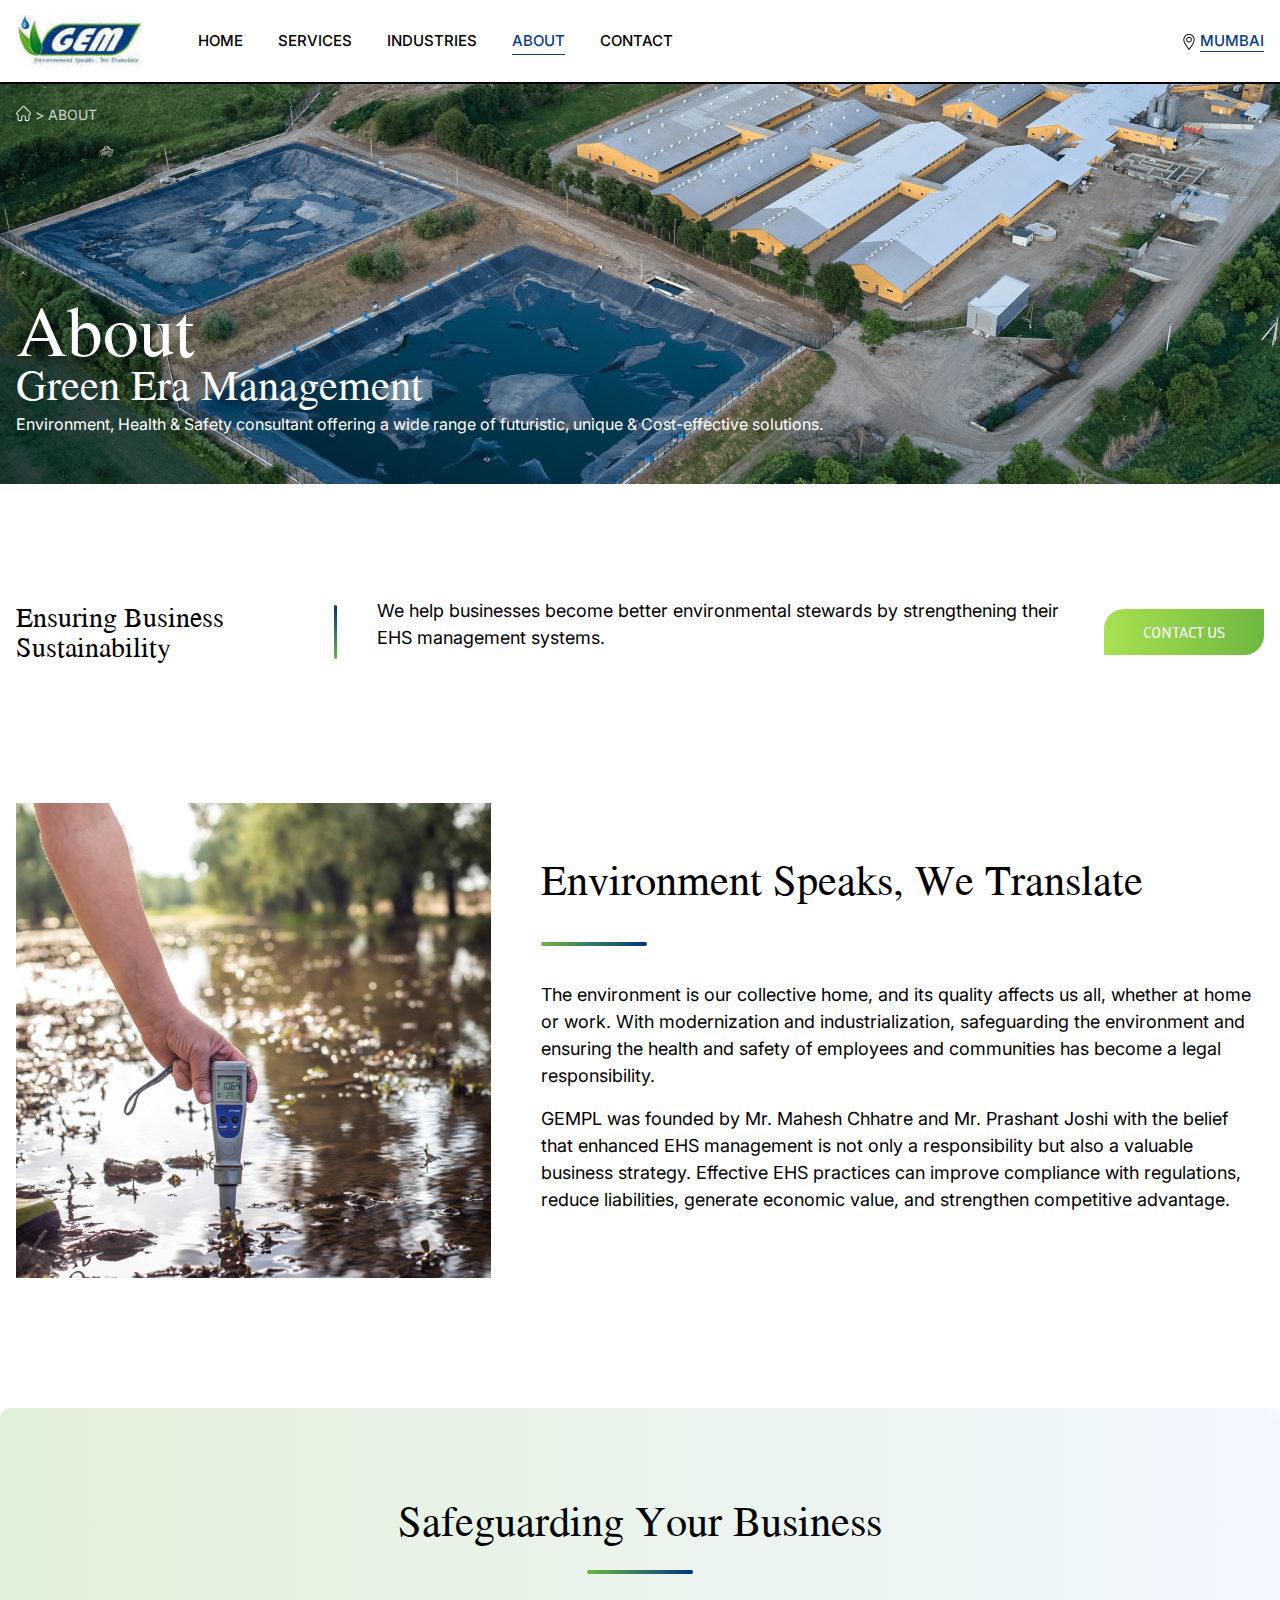
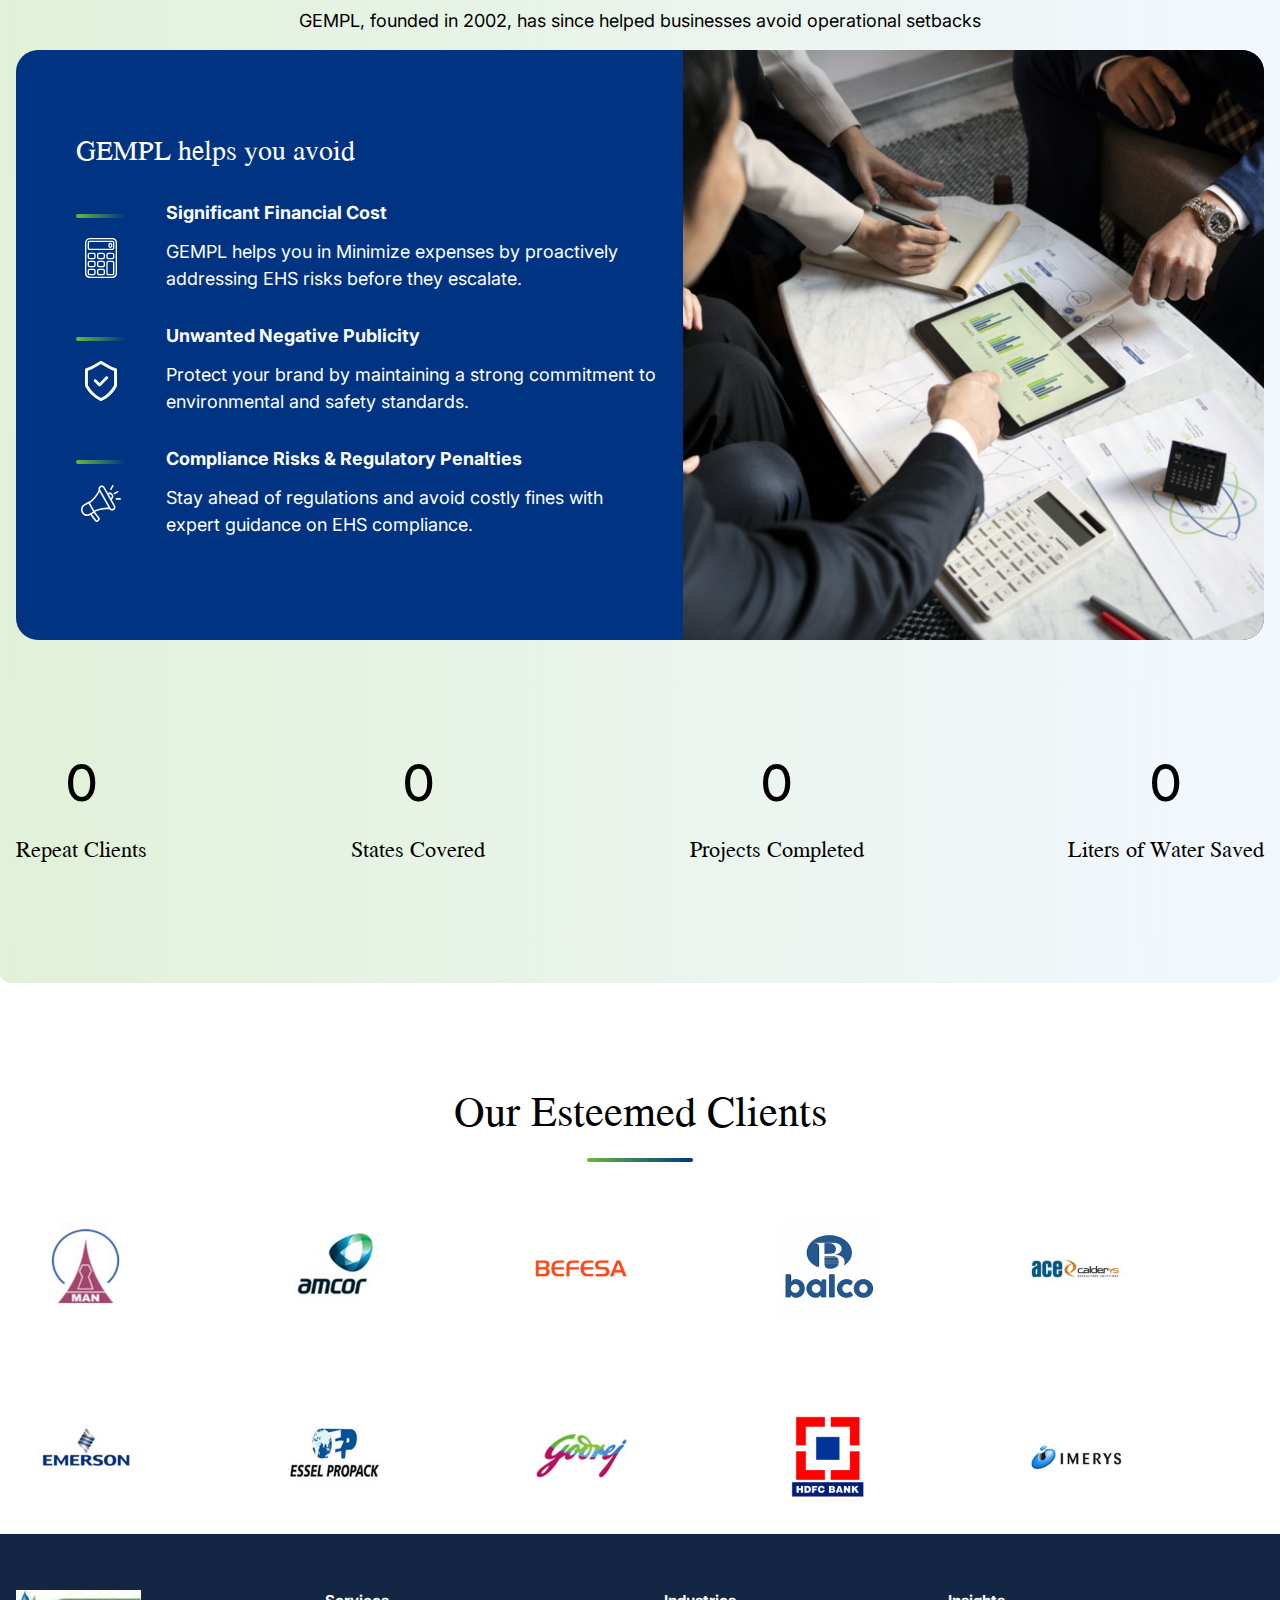
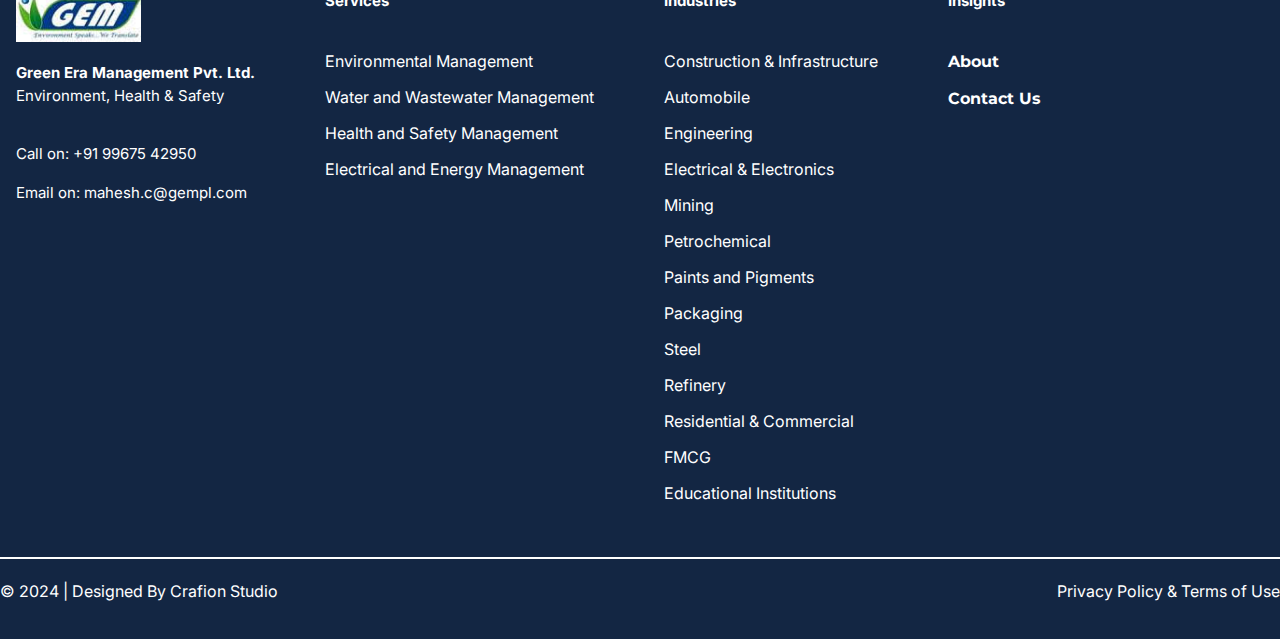
==== commit 0ce6015f: "third commit" ====
--- a/about.html
+++ b/about.html
@@ -10,6 +10,7 @@
     <link rel="preconnect" href="https://fonts.googleapis.com">
     <link rel="preconnect" href="https://fonts.gstatic.com" crossorigin>
     <link href="https://fonts.googleapis.com/css2?family=Inria+Sans:ital,wght@0,300;0,400;0,700;1,300;1,400;1,700&family=Inter:ital,opsz,wght@0,14..32,100..900;1,14..32,100..900&family=Jomolhari&display=swap" rel="stylesheet">
+    <link rel="stylesheet" href="https://cdnjs.cloudflare.com/ajax/libs/font-awesome/6.6.0/css/all.min.css" integrity="sha512-Kc323vGBEqzTmouAECnVceyQqyqdsSiqLQISBL29aUW4U/M7pSPA/gEUZQqv1cwx4OnYxTxve5UMg5GT6L4JJg==" crossorigin="anonymous" referrerpolicy="no-referrer" />
     <link rel="stylesheet" href="./css/main.css">
     <link rel="stylesheet" href="./css/about.css">
     <link rel="stylesheet" href="./components/css/header.css">
@@ -32,7 +33,7 @@
                         </div>
                     </a>
                     <div>
-                        <h3>> ABOUT</h3>
+                        <p>> ABOUT</p>
                     </div>
                 </div>
 
@@ -50,13 +51,14 @@
             </h1>
 
             <div class="gradient-line-vertical"></div>
+            <div class="gradient-line-horizontal"></div>
 
             <p>
                 We help businesses become better environmental stewards by strengthening their EHS management systems.
             </p>
 
             <button class="btn">
-                Contact Us
+                <a href="/contact.html">Contact Us</a>
               </button>
         </section>
 
@@ -79,7 +81,7 @@
 
         <section class="safeguarding-your-business-section">
             <div class="safeguarding-your-business-container container">
-                <h1>Safeguarding Yor Business</h1>
+                <h1>Safeguarding Your Business</h1>
                 <div class="gradient-line-horizontal"></div>
                 <p>GEMPL, founded in 2002, has since helped businesses avoid operational setbacks</p>
 
@@ -164,6 +166,247 @@
                 
             </div>
         </section>
+
+        <section class="logo-container container">
+            <h1>Our Esteemed Clients</h1>
+                <div class="gradient-line-horizontal"></div>
+                <div class="logo-swiper">
+                    <div class="swiper mySwiper2">
+                      <div class="swiper-wrapper">
+                        <div class="swiper-slide">
+                          <div class="img-container">
+                              <img src="./img/company_logo/3.jpg" alt="">
+                          </div>
+                        </div>
+        
+                        <div class="swiper-slide">
+                          <div class="img-container">
+                              <img src="./img/company_logo/Amcor.jpg" alt="">
+                          </div>
+                        </div>
+            
+                        <div class="swiper-slide">
+                          <div class="img-container">
+                              <img src="./img/company_logo/Befesa.jpg" alt="">
+                          </div>
+                        </div>
+            
+                        <div class="swiper-slide">
+                          <div class="img-container">
+                              <img src="./img/company_logo/Bharat Aluminium Ltd.jpg" alt="">
+                          </div>
+                        </div>
+        
+                        <div class="swiper-slide">
+                          <div class="img-container">
+                            <img src="./img/company_logo/Calderys Refactory Solutions.jpg" alt="">
+                          </div>
+                        </div> 
+            
+                        <div class="swiper-slide">
+                          <div class="img-container">
+                            <img src="./img/company_logo/Cello.jpg" alt="">
+                          </div>
+                        </div> 
+            
+                        <div class="swiper-slide">
+                          <div class="img-container">
+                            <img src="./img/company_logo/CG Power and Industrial Solutions.jpg" alt="">
+                          </div>
+                        </div> 
+            
+                        <div class="swiper-slide">
+                          <div class="img-container">
+                            <img src="./img/company_logo/Clariant.jpg" alt="">
+                          </div>
+                        </div> 
+            
+                        <div class="swiper-slide">
+                          <div class="img-container">
+                            <img src="./img/company_logo/Cococola.jpg" alt="">
+                          </div>
+                        </div> 
+            
+                        <div class="swiper-slide">
+                          <div class="img-container">
+                            <img src="./img/company_logo/Cummins.jpg" alt="">
+                          </div>
+                        </div> 
+            
+                        <div class="swiper-slide">
+                          <div class="img-container">
+                            <img src="./img/company_logo/Dreams.jpg" alt="">
+                          </div>
+                        </div> 
+
+                        <div class="swiper-slide">
+                            <div class="img-container">
+                              <img src="./img/company_logo/Stantec.jpg" alt="">
+                            </div>
+                        </div>
+
+                        <div class="swiper-slide">
+                            <div class="img-container">
+                              <img src="./img/company_logo/Sigma.jpg" alt="">
+                            </div>
+                        </div>
+                        
+                        <div class="swiper-slide">
+                            <div class="img-container">
+                              <img src="./img/company_logo/Siemens.jpg" alt="">
+                            </div>
+                        </div>
+
+                        <div class="swiper-slide">
+                            <div class="img-container">
+                              <img src="./img/company_logo/Roquette.jpg" alt="">
+                            </div>
+                        </div>
+
+                        <div class="swiper-slide">
+                            <div class="img-container">
+                              <img src="./img/company_logo/Kellogg_s.jpg" alt="">
+                            </div>
+                        </div>
+
+                        <div class="swiper-slide">
+                            <div class="img-container">
+                              <img src="./img/company_logo/JSW.jpg" alt="">
+                            </div>
+                        </div>
+
+                        <div class="swiper-slide">
+                            <div class="img-container">
+                              <img src="./img/company_logo/Johnson & Johnson.jpg" alt="">
+                            </div>
+                        </div>
+
+                        <div class="swiper-slide">
+                            <div class="img-container">
+                              <img src="./img/company_logo/Indusland Bank.jpg" alt="">
+                            </div>
+                        </div>
+            
+                      </div>
+                    </div>
+                </div>
+
+                <div class="logo-swiper1">
+                    <div class="swiper mySwiper3">
+                      <div class="swiper-wrapper">
+                        <div class="swiper-slide">
+                          <div class="img-container">
+                              <img src="./img/company_logo/Emerson.jpg" alt="">
+                          </div>
+                        </div>
+        
+                        <div class="swiper-slide">
+                          <div class="img-container">
+                              <img src="./img/company_logo/Essel Propack.jpg" alt="">
+                          </div>
+                        </div>
+            
+                        <div class="swiper-slide">
+                          <div class="img-container">
+                              <img src="./img/company_logo/Godrej.jpg" alt="">
+                          </div>
+                        </div>
+            
+                        <div class="swiper-slide">
+                          <div class="img-container">
+                              <img src="./img/company_logo/HDFC Bank.jpg" alt="">
+                          </div>
+                        </div>
+        
+                        <div class="swiper-slide">
+                          <div class="img-container">
+                            <img src="./img/company_logo/Imerys.jpg" alt="">
+                          </div>
+                        </div> 
+            
+                        <div class="swiper-slide">
+                          <div class="img-container">
+                            <img src="./img/company_logo/ZCL Chemicals LTD.jpg" alt="">
+                          </div>
+                        </div> 
+            
+                        <div class="swiper-slide">
+                          <div class="img-container">
+                            <img src="./img/company_logo/Wartsila.jpg" alt="">
+                          </div>
+                        </div> 
+            
+                        <div class="swiper-slide">
+                          <div class="img-container">
+                            <img src="./img/company_logo/VPM’s TMC Law College.jpg" alt="">
+                          </div>
+                        </div> 
+            
+                        <div class="swiper-slide">
+                          <div class="img-container">
+                            <img src="./img/company_logo/Vedanta.jpg" alt="">
+                          </div>
+                        </div> 
+            
+                        <div class="swiper-slide">
+                          <div class="img-container">
+                            <img src="./img/company_logo/TJSB Bak.jpg" alt="">
+                          </div>
+                        </div> 
+            
+                        <div class="swiper-slide">
+                          <div class="img-container">
+                            <img src="./img/company_logo/TATA Steel BSL.jpg" alt="">
+                          </div>
+                        </div> 
+
+                        <div class="swiper-slide">
+                            <div class="img-container">
+                              <img src="./img/company_logo/Sudarshan.jpg" alt="">
+                            </div>
+                        </div>
+
+                        <div class="swiper-slide">
+                            <div class="img-container">
+                              <img src="./img/company_logo/Pratibha Committed To Excel.jpg" alt="">
+                            </div>
+                        </div> 
+
+                        <div class="swiper-slide">
+                            <div class="img-container">
+                              <img src="./img/company_logo/Pitambari.jpg" alt="">
+                            </div>
+                        </div> 
+
+                        <div class="swiper-slide">
+                            <div class="img-container">
+                              <img src="./img/company_logo/Parker.jpg" alt="">
+                            </div>
+                        </div>
+
+                        <div class="swiper-slide">
+                            <div class="img-container">
+                              <img src="./img/company_logo/Owens Corning.jpg" alt="">
+                            </div>
+                        </div>
+                        
+                        <div class="swiper-slide">
+                            <div class="img-container">
+                              <img src="./img/company_logo/LOREAL.jpg" alt="">
+                            </div>
+                        </div>
+
+                        <div class="swiper-slide">
+                            <div class="img-container">
+                              <img src="./img/company_logo/KPL International.jpg" alt="">
+                            </div>
+                        </div>
+            
+                      </div>
+                    </div>
+                </div>
+              
+        </section>
     </main>
 
     <footer></footer>
--- a/css/main.css
+++ b/css/main.css
@@ -60,7 +60,7 @@
   color: #fff;
 }
 
-p {
+p, b {
   font-family: "Inter", sans-serif !important;
   font-optical-sizing: auto !important;
   font-style: normal !important;
@@ -93,6 +93,13 @@
   padding: 11px 20px !important;
   border: 0px transparent !important;
   color: #fff !important;
+  font-family: "Inria Sans", sans-serif !important;
+  font-weight: 400 !important;
+  font-style: normal !important;
+}
+
+button a {
+  color: #fff;
   font-family: "Inria Sans", sans-serif !important;
   font-weight: 400 !important;
   font-style: normal !important;
--- a/css/about.css
+++ b/css/about.css
@@ -60,7 +60,7 @@
   color: #fff;
 }
 
-p {
+p, b {
   font-family: "Inter", sans-serif !important;
   font-optical-sizing: auto !important;
   font-style: normal !important;
@@ -93,6 +93,13 @@
   padding: 11px 20px !important;
   border: 0px transparent !important;
   color: #fff !important;
+  font-family: "Inria Sans", sans-serif !important;
+  font-weight: 400 !important;
+  font-style: normal !important;
+}
+
+button a {
+  color: #fff;
   font-family: "Inria Sans", sans-serif !important;
   font-weight: 400 !important;
   font-style: normal !important;
@@ -1819,7 +1826,8 @@
   -o-object-fit: contain;
      object-fit: contain;
 }
-.banner-section .banner-container .breadcrumbs h3 {
+.banner-section .banner-container .breadcrumbs p {
+  margin: 0;
   font-size: 14px;
   color: rgba(255, 255, 255, 0.7529411765);
   text-transform: uppercase;
@@ -1834,183 +1842,507 @@
 }
 .banner-section .banner-container .text-container p {
   font: 20px;
-}
-
-.ensuring-business-sustainability-section {
-  display: flex;
-  flex-direction: row;
-  justify-content: space-between;
-  align-items: center;
-  gap: 40px;
-  margin-top: 113px;
-}
-.ensuring-business-sustainability-section h1 {
-  color: #000;
-  font-size: 25px;
-  line-height: 30px;
-}
-.ensuring-business-sustainability-section p {
-  font-size: 18px;
-  color: #000;
-}
-.ensuring-business-sustainability-section button {
-  text-transform: uppercase;
-  min-width: 160px;
-}
-
-.environment-speaks-section {
-  position: relative;
-  margin-top: 136px;
-}
-.environment-speaks-section .environment-speaks-container {
-  display: flex;
-  flex-direction: row;
-  justify-content: space-between;
-  align-items: center;
-  gap: 50px;
-}
-.environment-speaks-section .environment-speaks-container .img-container {
-  min-width: 475px;
-  height: 475px;
-}
-.environment-speaks-section .environment-speaks-container .img-container img {
-  width: 100%;
-  height: 100%;
-  -o-object-fit: cover;
-     object-fit: cover;
-}
-.environment-speaks-section .environment-speaks-container .text-container {
-  display: flex;
-  flex-direction: column;
-  gap: 35px;
-}
-.environment-speaks-section .environment-speaks-container .text-container h1 {
-  color: #000;
-  font-size: 38px;
-  line-height: 55px;
-}
-.environment-speaks-section .environment-speaks-container .text-container p {
-  color: #000;
-  font-size: 18px;
-}
-
-.safeguarding-your-business-section {
-  background-image: linear-gradient(to right, rgba(108, 183, 62, 0.2), rgba(192, 217, 255, 0.2));
-  border-radius: 10px;
-  padding: 85px 0px;
-  margin-top: 130px;
-}
-.safeguarding-your-business-section .safeguarding-your-business-container {
-  display: flex;
-  flex-direction: column;
-  justify-content: center;
-  align-items: center;
-}
-.safeguarding-your-business-section .safeguarding-your-business-container h1 {
-  font-size: 38px;
-  line-height: 55px;
-  color: #000;
-  margin-bottom: 22px;
-}
-.safeguarding-your-business-section .safeguarding-your-business-container p {
-  margin-top: 33px;
-  color: #000;
-  font-size: 18px;
-}
-.safeguarding-your-business-section .safeguarding-your-business-container .inner-container {
-  display: flex;
-  flex-direction: row;
-  border-radius: 22px;
-  background-color: #003382;
-  gap: 25px;
-  align-items: center;
-  justify-content: space-between;
-}
-.safeguarding-your-business-section .safeguarding-your-business-container .inner-container .left {
-  flex: 1;
-  padding-left: 60px;
-}
-.safeguarding-your-business-section .safeguarding-your-business-container .inner-container .left h1 {
-  font-size: 25px;
-  line-height: 55px;
   color: #fff;
 }
-.safeguarding-your-business-section .safeguarding-your-business-container .inner-container .left ul {
-  list-style-type: none;
-}
-.safeguarding-your-business-section .safeguarding-your-business-container .inner-container .left ul li {
-  display: flex;
-  flex-direction: row;
-  gap: 40px;
-  align-items: center;
-  justify-content: space-between;
-  padding-bottom: 30px;
-}
-.safeguarding-your-business-section .safeguarding-your-business-container .inner-container .left ul li .icon-box {
-  display: flex;
-  flex-direction: column;
-  align-items: center;
-  gap: 20px;
-}
-.safeguarding-your-business-section .safeguarding-your-business-container .inner-container .left ul li .icon-box .gradient-line-horizontal {
-  width: 50px !important;
-}
-.safeguarding-your-business-section .safeguarding-your-business-container .inner-container .left ul li .icon-box .img-container {
-  width: 40px;
-  height: 40px;
-}
-.safeguarding-your-business-section .safeguarding-your-business-container .inner-container .left ul li .icon-box .img-container img {
-  width: 100%;
-  height: 100%;
-  -o-object-fit: contain;
-     object-fit: contain;
-}
-.safeguarding-your-business-section .safeguarding-your-business-container .inner-container .left ul li .text-box {
-  display: flex;
-  flex-direction: column;
-  gap: 12px;
-}
-.safeguarding-your-business-section .safeguarding-your-business-container .inner-container .left ul li .text-box p {
-  font-size: 18px;
-  color: #fff;
-  margin: 0px;
-}
-.safeguarding-your-business-section .safeguarding-your-business-container .inner-container .right {
-  flex: 1;
-}
-.safeguarding-your-business-section .safeguarding-your-business-container .inner-container .right .img-container {
-  width: 100%;
-  height: 590px;
-}
-.safeguarding-your-business-section .safeguarding-your-business-container .inner-container .right .img-container img {
-  width: 100%;
-  height: 100%;
-  -o-object-fit: cover;
-     object-fit: cover;
-  border-radius: 0 22px 22px 0;
-}
-.safeguarding-your-business-section .safeguarding-your-business-container .info-container {
-  width: 100%;
-  display: flex;
-  flex-direction: row;
-  justify-content: space-between;
-  margin-top: 106px;
-}
-.safeguarding-your-business-section .safeguarding-your-business-container .info-container .info-box {
-  display: flex;
-  flex-direction: column;
-  align-items: center;
-}
-.safeguarding-your-business-section .safeguarding-your-business-container .info-container .info-box p {
-  font-size: 50px;
-  font-weight: 500;
-  margin: 0px;
-}
-.safeguarding-your-business-section .safeguarding-your-business-container .info-container .info-box h1 {
-  font-size: 20px;
-  line-height: 55px;
-}
-
+
+@media screen and (min-width: 1025px) {
+  .ensuring-business-sustainability-section {
+    display: flex;
+    flex-direction: row;
+    justify-content: space-between;
+    align-items: center;
+    gap: 40px;
+    margin-top: 113px;
+  }
+  .ensuring-business-sustainability-section h1 {
+    color: #000;
+    font-size: 25px;
+    line-height: 30px;
+  }
+  .ensuring-business-sustainability-section .gradient-line-horizontal {
+    display: none;
+  }
+  .ensuring-business-sustainability-section p {
+    font-size: 18px;
+    color: #000;
+  }
+  .ensuring-business-sustainability-section button {
+    text-transform: uppercase;
+    min-width: 160px;
+  }
+}
+@media screen and (max-width: 767px) {
+  .ensuring-business-sustainability-section {
+    display: flex;
+    flex-direction: column;
+    justify-content: space-between;
+    align-items: center;
+    gap: 25px;
+    margin-top: 113px;
+  }
+  .ensuring-business-sustainability-section h1 {
+    color: #000;
+    font-size: 25px;
+    line-height: 30px;
+    text-align: center;
+  }
+  .ensuring-business-sustainability-section .gradient-line-vertical {
+    display: none;
+  }
+  .ensuring-business-sustainability-section p {
+    font-size: 18px;
+    color: #000;
+    text-align: center;
+  }
+  .ensuring-business-sustainability-section button {
+    text-transform: uppercase;
+    min-width: 160px;
+  }
+}
+@media screen and (min-width: 1025px) {
+  .environment-speaks-section {
+    position: relative;
+    margin-top: 136px;
+  }
+  .environment-speaks-section .environment-speaks-container {
+    display: flex;
+    flex-direction: row;
+    justify-content: space-between;
+    align-items: center;
+    gap: 50px;
+  }
+  .environment-speaks-section .environment-speaks-container .img-container {
+    min-width: 475px;
+    height: 475px;
+  }
+  .environment-speaks-section .environment-speaks-container .img-container img {
+    width: 100%;
+    height: 100%;
+    -o-object-fit: cover;
+       object-fit: cover;
+  }
+  .environment-speaks-section .environment-speaks-container .text-container {
+    display: flex;
+    flex-direction: column;
+    gap: 35px;
+  }
+  .environment-speaks-section .environment-speaks-container .text-container h1 {
+    color: #000;
+    font-size: 38px;
+    line-height: 55px;
+  }
+  .environment-speaks-section .environment-speaks-container .text-container p {
+    color: #000;
+    font-size: 18px;
+  }
+}
+@media screen and (max-width: 767px) {
+  .environment-speaks-section {
+    position: relative;
+    margin-top: 136px;
+  }
+  .environment-speaks-section .environment-speaks-container {
+    display: flex;
+    flex-direction: column;
+    justify-content: space-between;
+    align-items: center;
+    gap: 50px;
+  }
+  .environment-speaks-section .environment-speaks-container .img-container {
+    width: 100%;
+    height: 475px;
+  }
+  .environment-speaks-section .environment-speaks-container .img-container img {
+    width: 100%;
+    height: 100%;
+    -o-object-fit: cover;
+       object-fit: cover;
+  }
+  .environment-speaks-section .environment-speaks-container .text-container {
+    display: flex;
+    flex-direction: column;
+    gap: 35px;
+  }
+  .environment-speaks-section .environment-speaks-container .text-container h1 {
+    color: #000;
+    font-size: 38px;
+    line-height: 55px;
+  }
+  .environment-speaks-section .environment-speaks-container .text-container p {
+    color: #000;
+    font-size: 18px;
+  }
+}
+@media screen and (min-width: 1025px) {
+  .safeguarding-your-business-section {
+    background-image: linear-gradient(to right, rgba(108, 183, 62, 0.2), rgba(192, 217, 255, 0.2));
+    border-radius: 10px;
+    padding: 85px 0px;
+    margin-top: 130px;
+  }
+  .safeguarding-your-business-section .safeguarding-your-business-container {
+    display: flex;
+    flex-direction: column;
+    justify-content: center;
+    align-items: center;
+  }
+  .safeguarding-your-business-section .safeguarding-your-business-container h1 {
+    font-size: 38px;
+    line-height: 55px;
+    color: #000;
+    margin-bottom: 22px;
+  }
+  .safeguarding-your-business-section .safeguarding-your-business-container p {
+    margin-top: 33px;
+    color: #000;
+    font-size: 18px;
+  }
+  .safeguarding-your-business-section .safeguarding-your-business-container .inner-container {
+    display: flex;
+    flex-direction: row;
+    border-radius: 22px;
+    background-color: #003382;
+    gap: 25px;
+    align-items: center;
+    justify-content: space-between;
+  }
+  .safeguarding-your-business-section .safeguarding-your-business-container .inner-container .left {
+    flex: 1;
+    padding-left: 60px;
+  }
+  .safeguarding-your-business-section .safeguarding-your-business-container .inner-container .left h1 {
+    font-size: 25px;
+    line-height: 55px;
+    color: #fff;
+  }
+  .safeguarding-your-business-section .safeguarding-your-business-container .inner-container .left ul {
+    list-style-type: none;
+  }
+  .safeguarding-your-business-section .safeguarding-your-business-container .inner-container .left ul li {
+    display: flex;
+    flex-direction: row;
+    gap: 40px;
+    align-items: center;
+    justify-content: space-between;
+    padding-bottom: 30px;
+  }
+  .safeguarding-your-business-section .safeguarding-your-business-container .inner-container .left ul li .icon-box {
+    display: flex;
+    flex-direction: column;
+    align-items: center;
+    gap: 20px;
+  }
+  .safeguarding-your-business-section .safeguarding-your-business-container .inner-container .left ul li .icon-box .gradient-line-horizontal {
+    width: 50px !important;
+  }
+  .safeguarding-your-business-section .safeguarding-your-business-container .inner-container .left ul li .icon-box .img-container {
+    width: 40px;
+    height: 40px;
+  }
+  .safeguarding-your-business-section .safeguarding-your-business-container .inner-container .left ul li .icon-box .img-container img {
+    width: 100%;
+    height: 100%;
+    -o-object-fit: contain;
+       object-fit: contain;
+  }
+  .safeguarding-your-business-section .safeguarding-your-business-container .inner-container .left ul li .text-box {
+    display: flex;
+    flex-direction: column;
+    gap: 12px;
+  }
+  .safeguarding-your-business-section .safeguarding-your-business-container .inner-container .left ul li .text-box p {
+    font-size: 18px;
+    color: #fff;
+    margin: 0px;
+  }
+  .safeguarding-your-business-section .safeguarding-your-business-container .inner-container .right {
+    flex: 1;
+  }
+  .safeguarding-your-business-section .safeguarding-your-business-container .inner-container .right .img-container {
+    width: 100%;
+    height: 590px;
+  }
+  .safeguarding-your-business-section .safeguarding-your-business-container .inner-container .right .img-container img {
+    width: 100%;
+    height: 100%;
+    -o-object-fit: cover;
+       object-fit: cover;
+    border-radius: 0 22px 22px 0;
+  }
+  .safeguarding-your-business-section .safeguarding-your-business-container .info-container {
+    width: 100%;
+    display: flex;
+    flex-direction: row;
+    justify-content: space-between;
+    margin-top: 106px;
+  }
+  .safeguarding-your-business-section .safeguarding-your-business-container .info-container .info-box {
+    display: flex;
+    flex-direction: column;
+    align-items: center;
+  }
+  .safeguarding-your-business-section .safeguarding-your-business-container .info-container .info-box p {
+    font-size: 50px;
+    font-weight: 500;
+    margin: 0px;
+  }
+  .safeguarding-your-business-section .safeguarding-your-business-container .info-container .info-box h1 {
+    font-size: 20px;
+    line-height: 55px;
+  }
+}
+@media screen and (max-width: 767px) {
+  .safeguarding-your-business-section {
+    background-image: linear-gradient(to right, rgba(108, 183, 62, 0.2), rgba(192, 217, 255, 0.2));
+    border-radius: 10px;
+    padding: 85px 0px;
+    margin-top: 130px;
+  }
+  .safeguarding-your-business-section .safeguarding-your-business-container {
+    display: flex;
+    flex-direction: column;
+    justify-content: center;
+    align-items: center;
+  }
+  .safeguarding-your-business-section .safeguarding-your-business-container h1 {
+    font-size: 38px;
+    line-height: 55px;
+    color: #000;
+    margin-bottom: 22px;
+    text-align: center;
+  }
+  .safeguarding-your-business-section .safeguarding-your-business-container p {
+    margin-top: 33px;
+    color: #000;
+    font-size: 18px;
+    text-align: center;
+  }
+  .safeguarding-your-business-section .safeguarding-your-business-container .inner-container {
+    display: flex;
+    flex-direction: column;
+    border-radius: 22px;
+    background-color: #003382;
+    gap: 25px;
+    align-items: center;
+    justify-content: space-between;
+  }
+  .safeguarding-your-business-section .safeguarding-your-business-container .inner-container .left {
+    flex: 1;
+    padding: 25px;
+  }
+  .safeguarding-your-business-section .safeguarding-your-business-container .inner-container .left h1 {
+    font-size: 25px;
+    line-height: 55px;
+    color: #fff;
+  }
+  .safeguarding-your-business-section .safeguarding-your-business-container .inner-container .left ul {
+    list-style-type: none;
+  }
+  .safeguarding-your-business-section .safeguarding-your-business-container .inner-container .left ul li {
+    display: flex;
+    flex-direction: row;
+    gap: 40px;
+    align-items: center;
+    justify-content: space-between;
+    padding-bottom: 30px;
+  }
+  .safeguarding-your-business-section .safeguarding-your-business-container .inner-container .left ul li .icon-box {
+    display: flex;
+    flex-direction: column-reverse;
+    align-items: center;
+    gap: 20px;
+  }
+  .safeguarding-your-business-section .safeguarding-your-business-container .inner-container .left ul li .icon-box .gradient-line-horizontal {
+    width: 50px !important;
+  }
+  .safeguarding-your-business-section .safeguarding-your-business-container .inner-container .left ul li .icon-box .img-container {
+    width: 40px;
+    height: 40px;
+  }
+  .safeguarding-your-business-section .safeguarding-your-business-container .inner-container .left ul li .icon-box .img-container img {
+    width: 100%;
+    height: 100%;
+    -o-object-fit: contain;
+       object-fit: contain;
+  }
+  .safeguarding-your-business-section .safeguarding-your-business-container .inner-container .left ul li .text-box {
+    display: flex;
+    flex-direction: column;
+    gap: 12px;
+  }
+  .safeguarding-your-business-section .safeguarding-your-business-container .inner-container .left ul li .text-box p {
+    font-size: 18px;
+    color: #fff;
+    margin: 0px;
+    text-align: left;
+  }
+  .safeguarding-your-business-section .safeguarding-your-business-container .inner-container .right {
+    flex: 1;
+  }
+  .safeguarding-your-business-section .safeguarding-your-business-container .inner-container .right .img-container {
+    width: 100%;
+    height: 450px;
+  }
+  .safeguarding-your-business-section .safeguarding-your-business-container .inner-container .right .img-container img {
+    width: 100%;
+    height: 100%;
+    -o-object-fit: cover;
+       object-fit: cover;
+    border-radius: 0 0 22px 22px;
+  }
+  .safeguarding-your-business-section .safeguarding-your-business-container .info-container {
+    width: 100%;
+    display: grid;
+    grid-template-columns: repeat(2, minmax(0, 1fr));
+    -moz-column-gap: 10px;
+         column-gap: 10px;
+    margin-top: 106px;
+  }
+  .safeguarding-your-business-section .safeguarding-your-business-container .info-container .info-box {
+    display: flex;
+    flex-direction: column;
+    align-items: center;
+  }
+  .safeguarding-your-business-section .safeguarding-your-business-container .info-container .info-box p {
+    font-size: 30px !important;
+    font-weight: 500;
+    margin: 0px;
+  }
+  .safeguarding-your-business-section .safeguarding-your-business-container .info-container .info-box h1 {
+    font-size: 20px;
+    line-height: 25px;
+    text-align: center;
+  }
+}
+@media screen and (min-width: 1025px) {
+  .logo-container {
+    display: flex;
+    flex-direction: column;
+    align-items: center;
+    justify-content: center;
+    margin-top: 100px;
+  }
+  .logo-container h1 {
+    color: #000;
+    font-size: 38px;
+    line-height: 55px;
+    padding-bottom: 20px;
+  }
+  .logo-container .logo-swiper {
+    margin-top: 30px;
+    display: flex;
+    flex-direction: row;
+    align-items: center;
+    justify-content: start;
+    padding: 28px 20px;
+    border-radius: 15px 15px 15px 15px;
+    width: 100%;
+  }
+  .logo-container .logo-swiper .swiper {
+    width: 100%;
+    height: 100px;
+    z-index: 999;
+  }
+  .logo-container .logo-swiper .swiper .swiper-wrapper .swiper-slide .img-container {
+    width: 100px;
+    height: 100px;
+  }
+  .logo-container .logo-swiper .swiper .swiper-wrapper .swiper-slide .img-container img {
+    width: 100%;
+    height: 100%;
+    -o-object-fit: cover;
+       object-fit: cover;
+  }
+  .logo-container .logo-swiper1 {
+    margin-top: 30px;
+    display: flex;
+    flex-direction: row;
+    align-items: center;
+    justify-content: start;
+    padding: 28px 20px;
+    border-radius: 15px 15px 15px 15px;
+    width: 100%;
+  }
+  .logo-container .logo-swiper1 .swiper {
+    width: 100%;
+    height: 100px;
+    z-index: 999;
+  }
+  .logo-container .logo-swiper1 .swiper .swiper-wrapper .swiper-slide .img-container {
+    width: 100px;
+    height: 100px;
+  }
+  .logo-container .logo-swiper1 .swiper .swiper-wrapper .swiper-slide .img-container img {
+    width: 100%;
+    height: 100%;
+    -o-object-fit: cover;
+       object-fit: cover;
+  }
+}
+@media screen and (max-width: 767px) {
+  .logo-container {
+    display: flex;
+    flex-direction: column;
+    align-items: center;
+    margin-top: 100px;
+  }
+  .logo-container h1 {
+    color: #000;
+    font-size: 38px;
+    line-height: 55px;
+    padding-bottom: 20px;
+    text-align: center;
+  }
+  .logo-container .logo-swiper {
+    margin-top: 30px;
+    display: flex;
+    flex-direction: row;
+    align-items: center;
+    justify-content: start;
+    padding: 28px 20px;
+    border-radius: 15px 15px 15px 15px;
+    width: 100%;
+  }
+  .logo-container .logo-swiper .swiper {
+    width: 100%;
+    height: 100px;
+    z-index: 999;
+  }
+  .logo-container .logo-swiper .swiper .swiper-wrapper .swiper-slide .img-container {
+    width: 100%;
+    height: 80px;
+  }
+  .logo-container .logo-swiper .swiper .swiper-wrapper .swiper-slide .img-container img {
+    width: 100%;
+    height: 100%;
+    -o-object-fit: contain;
+       object-fit: contain;
+  }
+  .logo-container .logo-swiper1 {
+    display: flex;
+    flex-direction: row;
+    align-items: center;
+    justify-content: start;
+    padding: 28px 20px;
+    border-radius: 15px 15px 15px 15px;
+    width: 100%;
+  }
+  .logo-container .logo-swiper1 .swiper {
+    width: 100%;
+    height: 100px;
+    z-index: 999;
+  }
+  .logo-container .logo-swiper1 .swiper .swiper-wrapper .swiper-slide .img-container {
+    width: 100px;
+    height: 100px;
+  }
+  .logo-container .logo-swiper1 .swiper .swiper-wrapper .swiper-slide .img-container img {
+    width: 100%;
+    height: 100%;
+    -o-object-fit: cover;
+       object-fit: cover;
+  }
+}
 footer {
   margin-top: 0px !important;
 }/*# sourceMappingURL=about.css.map */--- a/components/css/header.css
+++ b/components/css/header.css
@@ -60,7 +60,7 @@
   color: #fff;
 }
 
-p {
+p, b {
   font-family: "Inter", sans-serif !important;
   font-optical-sizing: auto !important;
   font-style: normal !important;
@@ -93,6 +93,13 @@
   padding: 11px 20px !important;
   border: 0px transparent !important;
   color: #fff !important;
+  font-family: "Inria Sans", sans-serif !important;
+  font-weight: 400 !important;
+  font-style: normal !important;
+}
+
+button a {
+  color: #fff;
   font-family: "Inria Sans", sans-serif !important;
   font-weight: 400 !important;
   font-style: normal !important;
@@ -2005,6 +2012,7 @@
     text-transform: uppercase;
     font-weight: 500;
   }
+  .mobile-nav .right-header .slider ul li a.active,
   .mobile-nav .right-header .slider ul li a:hover {
     color: #093d82;
     text-decoration: underline !important;
--- a/components/css/footer.css
+++ b/components/css/footer.css
@@ -60,7 +60,7 @@
   color: #fff;
 }
 
-p {
+p, b {
   font-family: "Inter", sans-serif !important;
   font-optical-sizing: auto !important;
   font-style: normal !important;
@@ -93,6 +93,13 @@
   padding: 11px 20px !important;
   border: 0px transparent !important;
   color: #fff !important;
+  font-family: "Inria Sans", sans-serif !important;
+  font-weight: 400 !important;
+  font-style: normal !important;
+}
+
+button a {
+  color: #fff;
   font-family: "Inria Sans", sans-serif !important;
   font-weight: 400 !important;
   font-style: normal !important;
@@ -1818,11 +1825,25 @@
   -o-object-fit: contain;
      object-fit: contain;
 }
+footer .footer-container .content p {
+  font-size: 15px !important;
+  color: #fff;
+}
+footer .footer-container .content p b {
+  font-size: 15px !important;
+  color: #fff;
+}
 footer .footer-container .content ul {
   list-style-type: none;
 }
 footer .footer-container .content ul li {
   padding-bottom: 12px;
+  font-family: "Inter", sans-serif !important;
+  font-optical-sizing: auto !important;
+  font-style: normal !important;
+}
+footer .footer-container .content ul li a {
+  color: #fff;
 }
 footer .bottom-footer {
   display: flex;
@@ -1830,8 +1851,54 @@
   justify-content: space-between;
   padding: 20px 0px;
 }
-
-p {
-  font-size: 15 !important;
+footer .bottom-footer p {
   color: #fff;
+}
+
+@media screen and (max-width: 767px) {
+  footer {
+    margin-top: 60px;
+    background-color: #132643;
+  }
+  footer .footer-container {
+    display: flex;
+    flex-direction: column;
+    align-items: start;
+    gap: 70px;
+    padding-top: 56px;
+    padding-bottom: 40px;
+    border-bottom: 2px solid #fff;
+  }
+  footer .footer-container .content {
+    max-width: 280px;
+    display: flex;
+    flex-direction: column;
+    gap: 20px;
+    justify-content: start;
+    align-items: start;
+    color: #fff;
+  }
+  footer .footer-container .content .img-container {
+    width: auto;
+    height: 52px;
+  }
+  footer .footer-container .content .img-container img {
+    width: 100%;
+    height: 100%;
+    -o-object-fit: contain;
+       object-fit: contain;
+  }
+  footer .footer-container .content ul {
+    list-style-type: none;
+  }
+  footer .footer-container .content ul li {
+    padding-bottom: 12px;
+  }
+  footer .bottom-footer {
+    display: flex;
+    flex-direction: column;
+    justify-content: center;
+    align-items: center;
+    padding: 20px 0px;
+  }
 }/*# sourceMappingURL=footer.css.map */